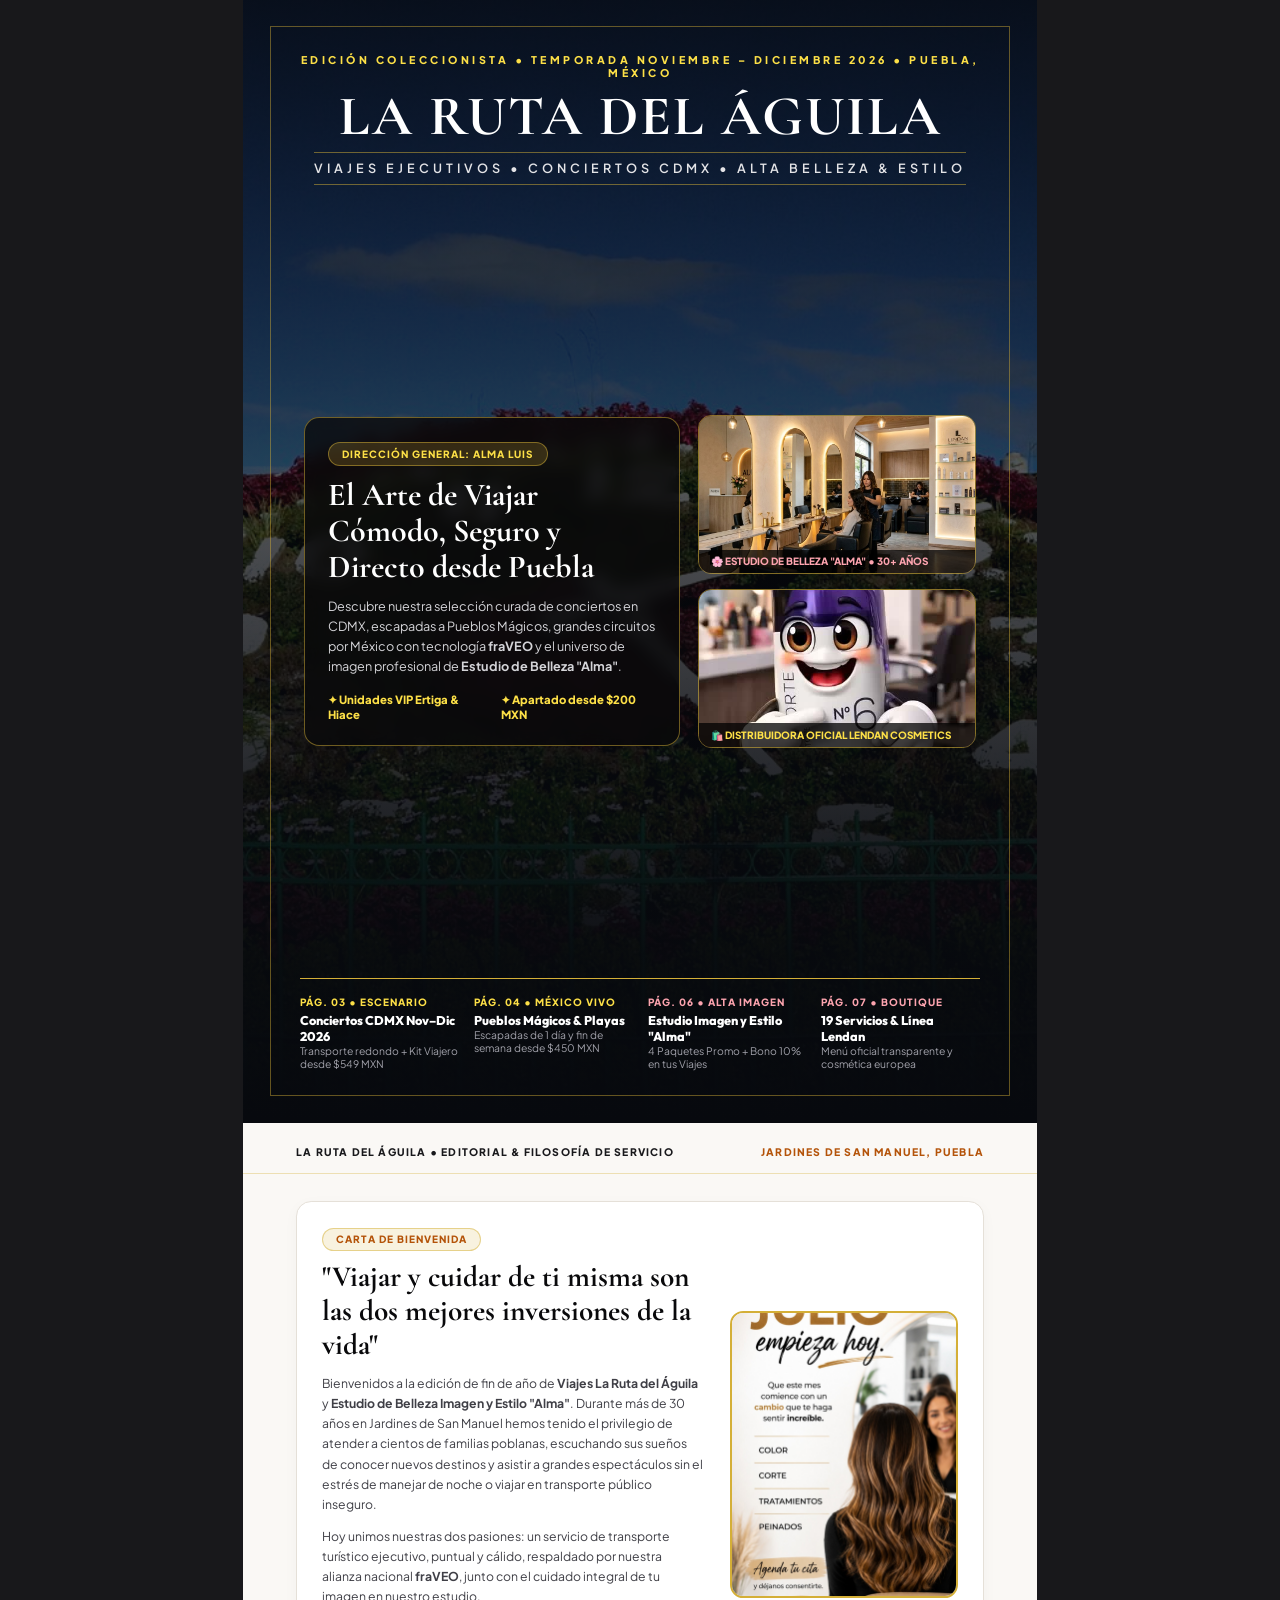
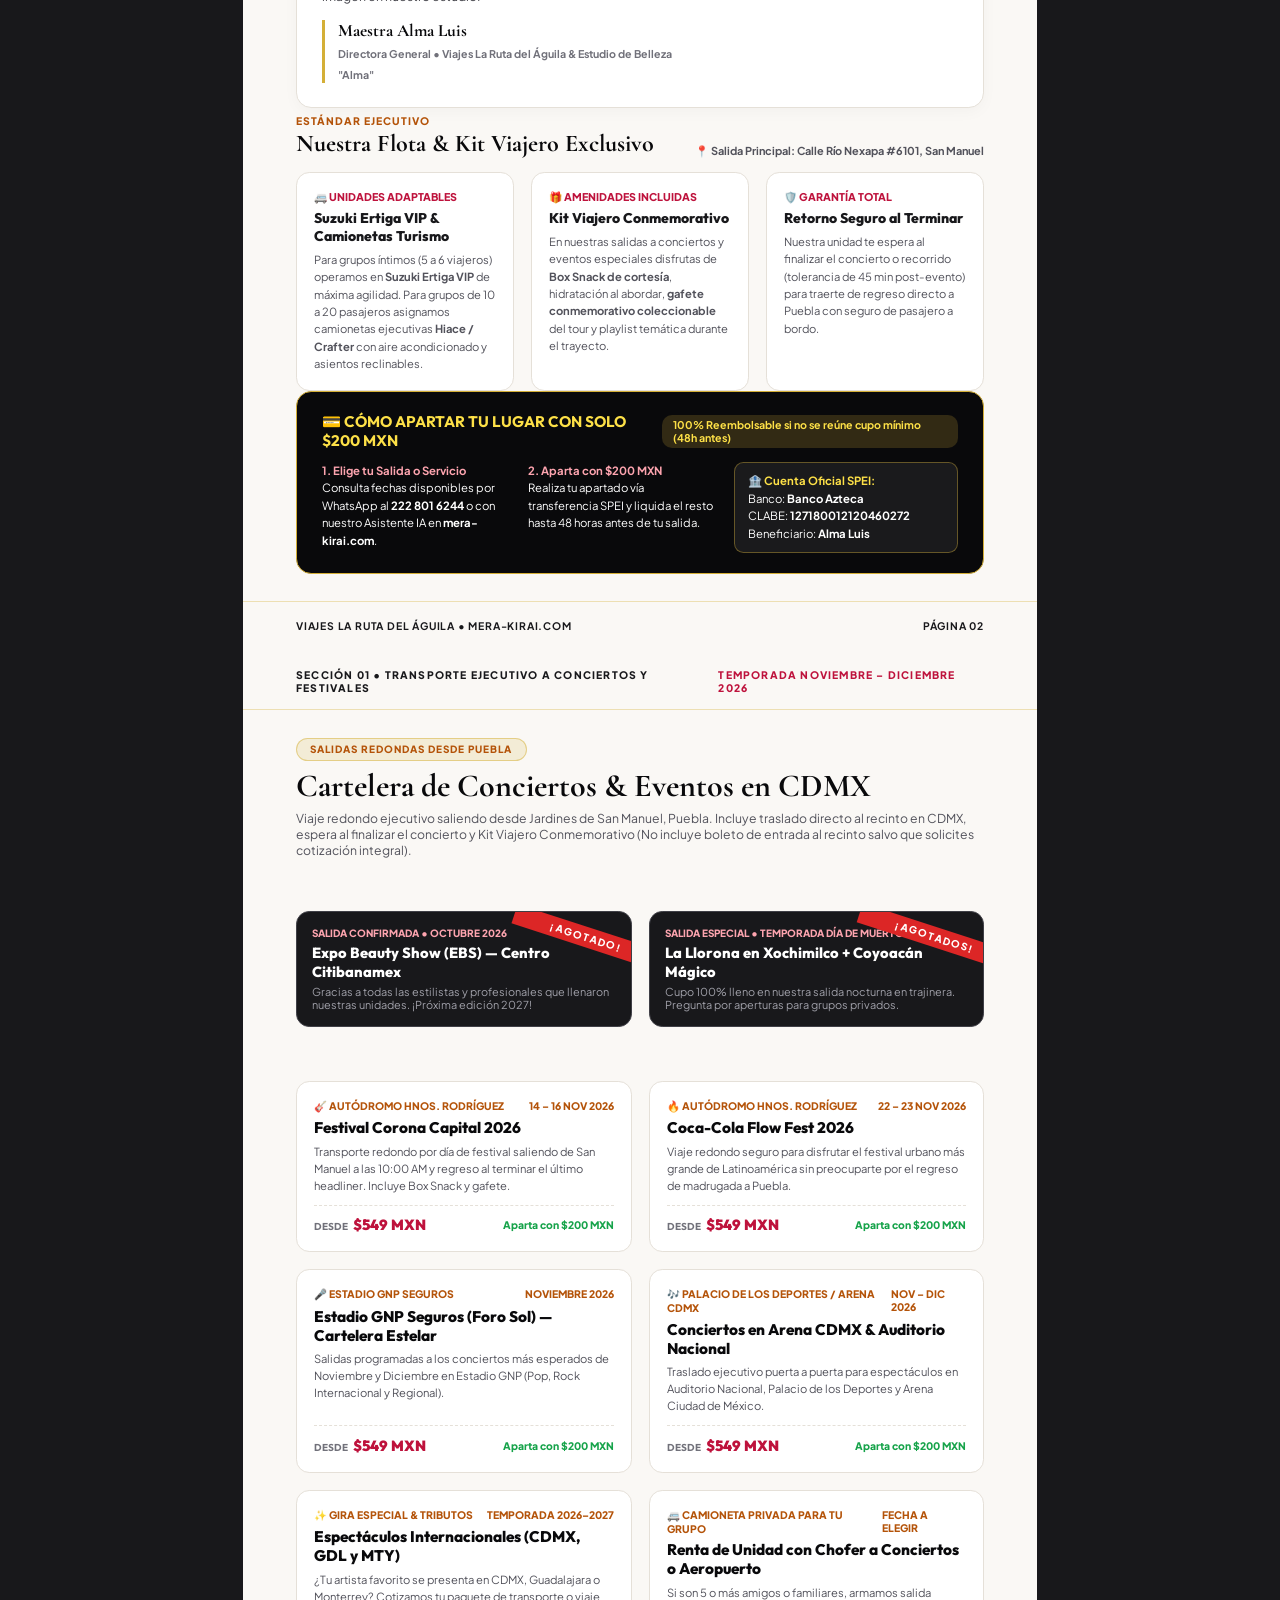
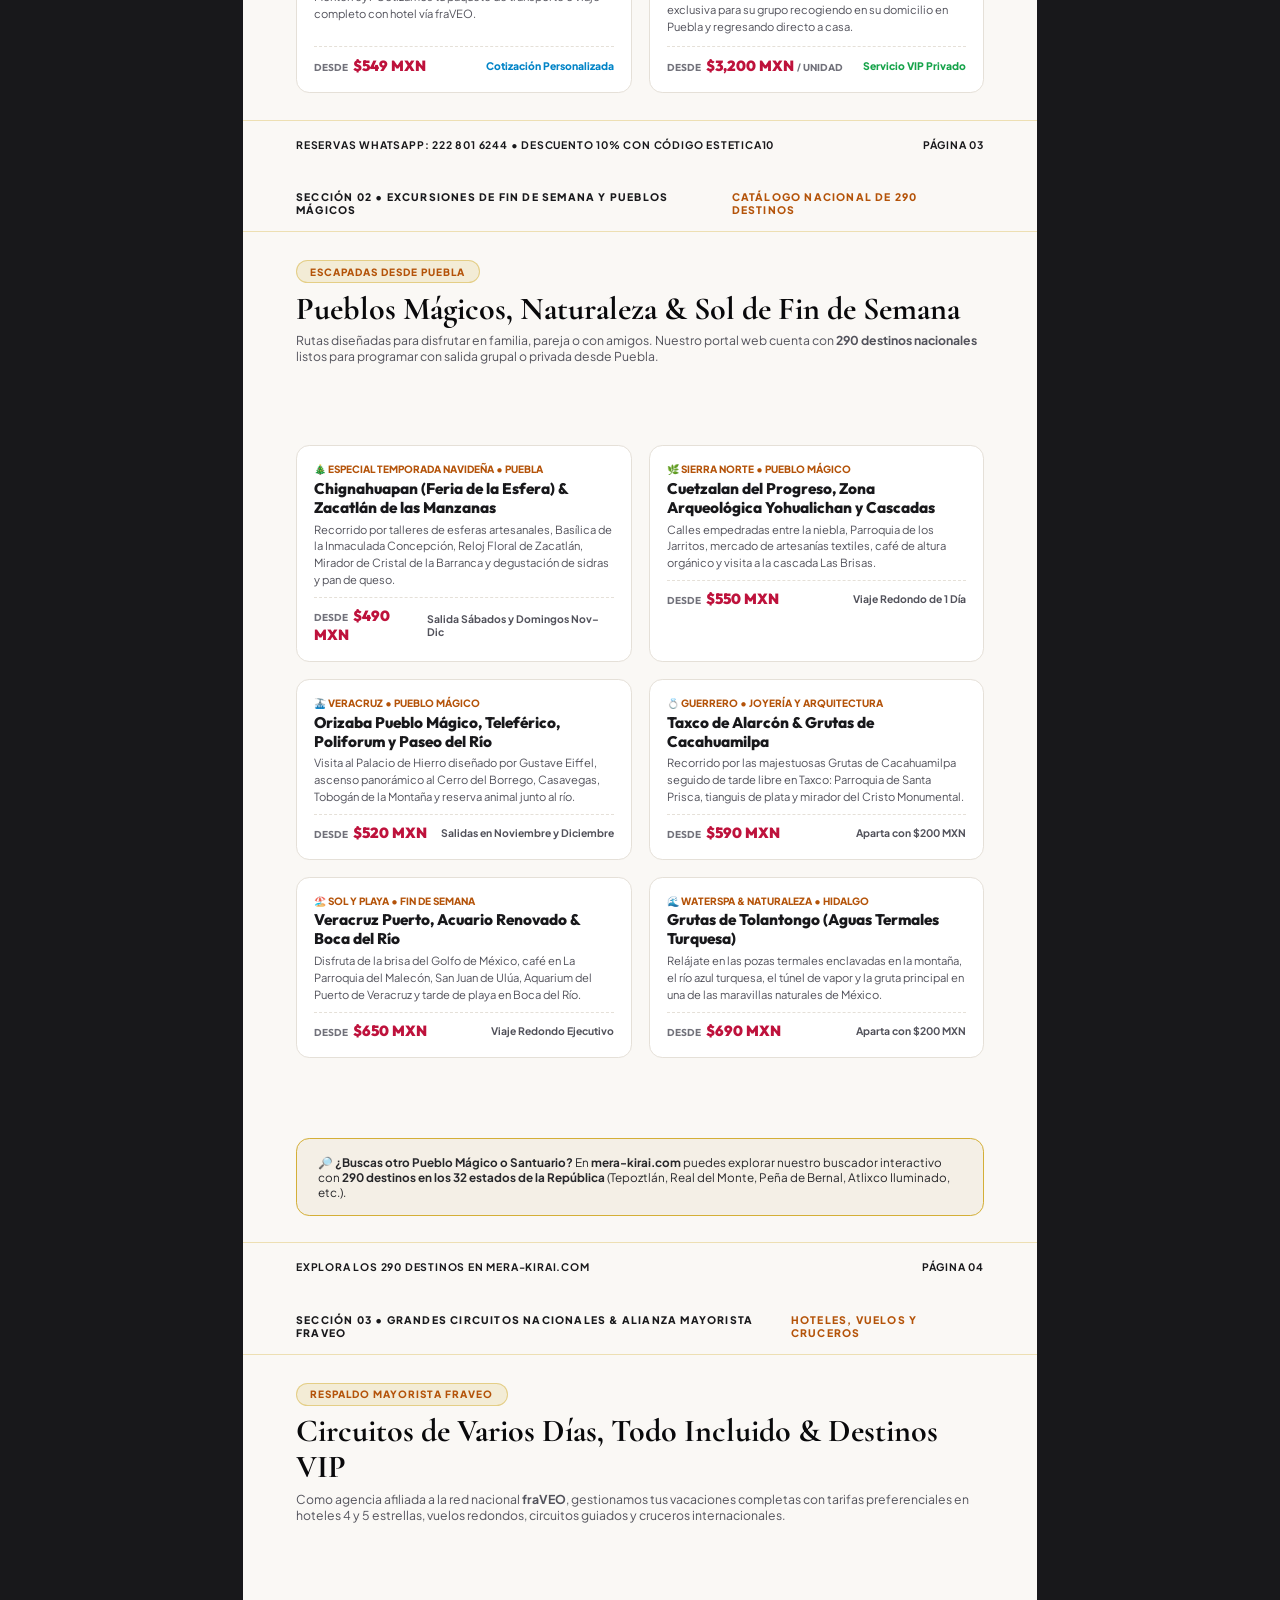
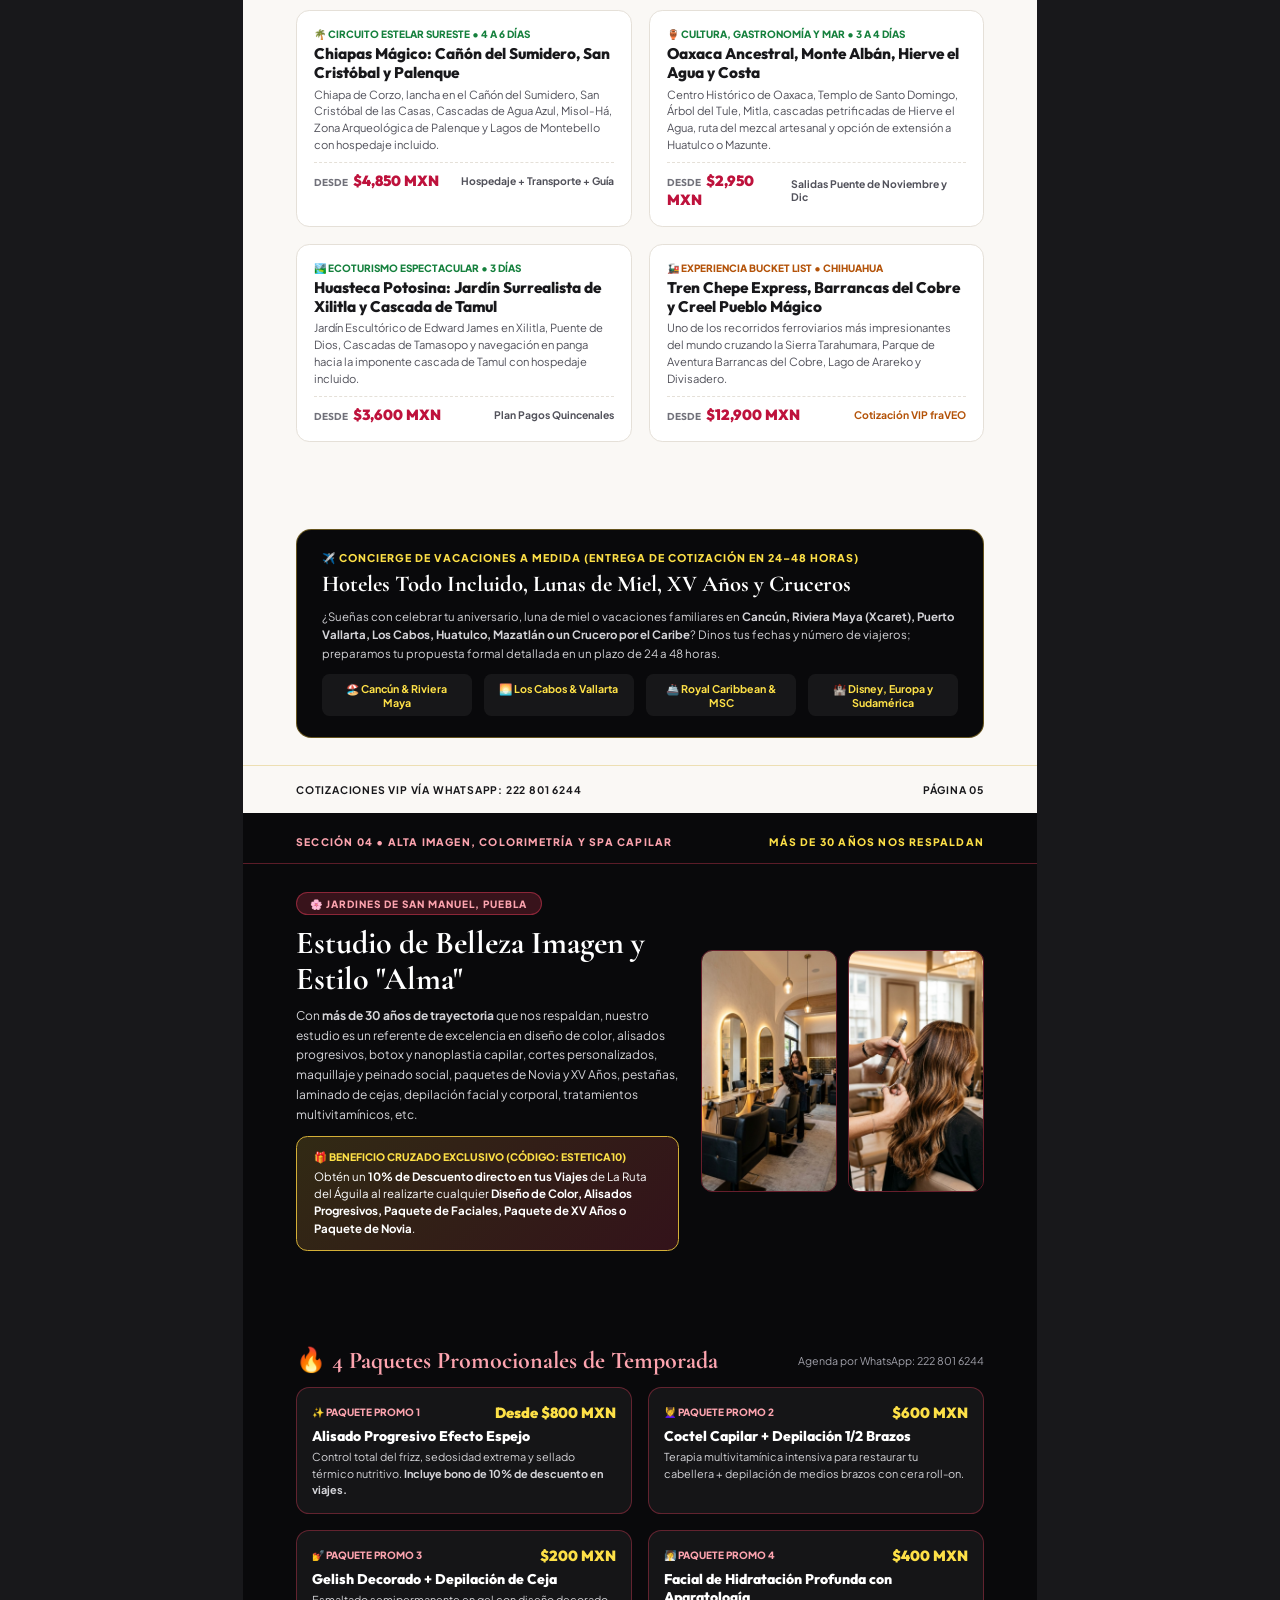
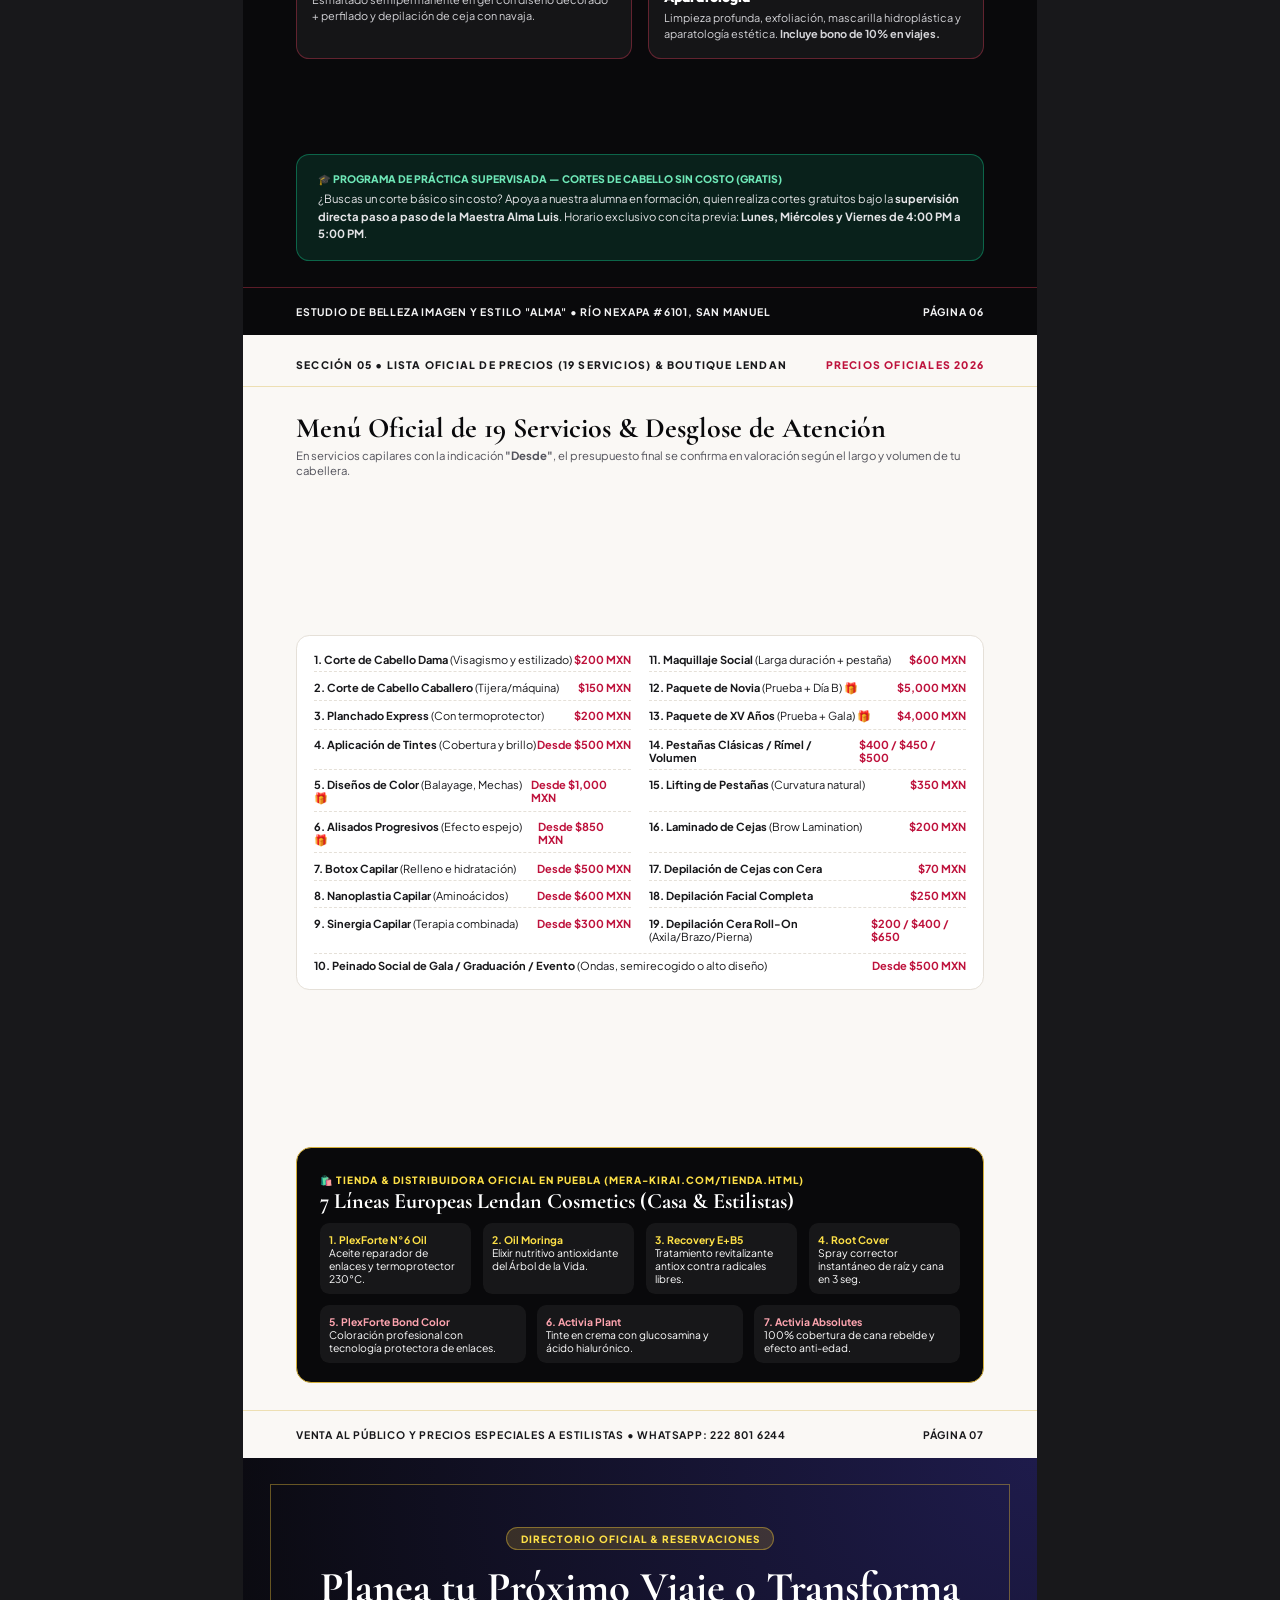
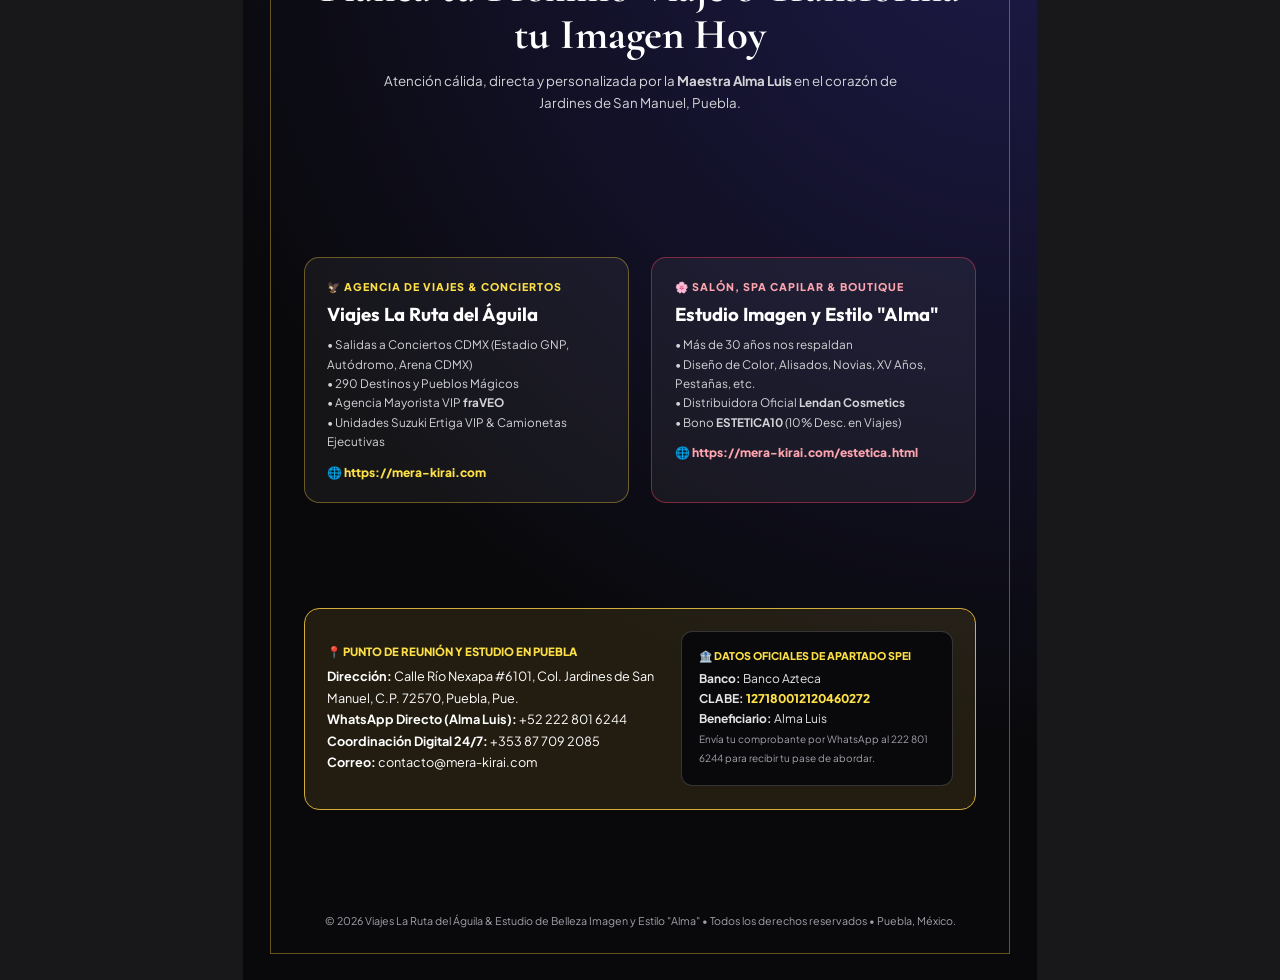
==== catalogo_editorial_revista.html @ b1a60ef5 "fix: diagonal sold out cross-banner, authentic salon photography, interactive reel carousel, clean s" ====
<!DOCTYPE html>
<html lang="es">
<head>
    <meta charset="UTF-8">
    <title>Catálogo Editorial de Lujo 2026 | Viajes La Ruta del Águila & Estudio de Belleza Alma</title>
    <link rel="preconnect" href="https://fonts.googleapis.com">
    <link rel="preconnect" href="https://fonts.gstatic.com" crossorigin>
    <link href="https://fonts.googleapis.com/css2?family=Cormorant+Garamond:ital,wght@0,500;0,600;0,700;1,600&family=Outfit:wght@400;500;600;700;800;900&family=Plus+Jakarta+Sans:wght@400;500;600;700;800&display=swap" rel="stylesheet">
    <style>
        @page {
            size: A4 portrait;
            margin: 0;
        }

        * {
            box-sizing: border-box;
            margin: 0;
            padding: 0;
            -webkit-print-color-adjust: exact !important;
            print-color-adjust: exact !important;
        }

        body {
            background: #18181b;
            font-family: 'Plus Jakarta Sans', sans-serif;
            color: #18181b;
        }

        .page {
            width: 210mm;
            height: 297mm;
            position: relative;
            overflow: hidden;
            page-break-after: always;
            break-after: page;
            margin: 0 auto;
            background: #faf8f5;
            display: flex;
            flex-direction: column;
            justify-content: space-between;
        }

        .page-dark {
            background: #09090b;
            color: #f4f4f5;
        }

        .serif-title {
            font-family: 'Cormorant Garamond', Georgia, serif;
        }

        .sans-title {
            font-family: 'Outfit', sans-serif;
        }

        .gold-text {
            color: #d4af37;
        }

        .rose-text {
            color: #f43f5e;
        }

        .page-footer-bar {
            padding: 4.5mm 14mm;
            border-top: 1px solid rgba(212, 175, 55, 0.35);
            display: flex;
            justify-content: space-between;
            align-items: center;
            font-size: 7.8pt;
            font-weight: 700;
            letter-spacing: 0.8px;
            text-transform: uppercase;
        }

        .page-header-bar {
            padding: 6mm 14mm 4mm;
            border-bottom: 1px solid rgba(212, 175, 55, 0.35);
            display: flex;
            justify-content: space-between;
            align-items: center;
            font-size: 7.8pt;
            font-weight: 800;
            letter-spacing: 1.2px;
            text-transform: uppercase;
        }

        .content-pad {
            padding: 7mm 14mm;
            flex: 1;
            display: flex;
            flex-direction: column;
            justify-content: space-between;
        }

        /* Badge & Pills */
        .lux-pill {
            display: inline-block;
            background: rgba(212, 175, 55, 0.16);
            color: #b45309;
            border: 1px solid rgba(212, 175, 55, 0.5);
            padding: 1.2mm 3.5mm;
            border-radius: 20px;
            font-size: 7.5pt;
            font-weight: 800;
            letter-spacing: 1px;
            text-transform: uppercase;
        }

        .lux-pill-dark {
            background: rgba(212, 175, 55, 0.2);
            color: #fde047;
            border: 1px solid rgba(212, 175, 55, 0.5);
        }

        .price-tag {
            font-family: 'Outfit', sans-serif;
            font-weight: 900;
            color: #be123c;
            font-size: 11pt;
        }

        .price-tag small {
            font-size: 7.5pt;
            font-weight: 700;
            color: #71717a;
            text-transform: uppercase;
            margin-right: 2px;
        }
    </style>
</head>
<body>

    <!-- =====================================================================
         PÁGINA 1: PORTADA EDITORIAL DE LUJO
    ====================================================================== -->
    <section class="page page-dark" style="background: #07090e;">
        <!-- Imagen de fondo con overlay editorial -->
        <div style="position:absolute; inset:0; z-index:0;">
            <img src="img/zacatlan_real.jpg" style="width:100%; height:100%; object-fit:cover; opacity:0.46; filter:contrast(1.12) saturate(1.15);" alt="Portada">
            <div style="position:absolute; inset:0; background:linear-gradient(180deg, rgba(7,9,14,0.86) 0%, rgba(7,9,14,0.32) 42%, rgba(7,9,14,0.95) 85%, #07090e 100%);"></div>
        </div>

        <!-- Marco dorado interior -->
        <div style="position:absolute; inset:7mm; border:1px solid rgba(212,175,55,0.45); pointer-events:none; z-index:2;"></div>

        <!-- Cabecera de Revista -->
        <div style="position:relative; z-index:3; padding:14mm 15mm 0; text-align:center;">
            <div style="font-size:8pt; letter-spacing:3.5px; color:#fde047; font-weight:800; text-transform:uppercase; margin-bottom:2.5mm;">
                EDICIÓN COLECCIONISTA • TEMPORADA NOVIEMBRE – DICIEMBRE 2026 • PUEBLA, MÉXICO
            </div>
            <h1 class="serif-title" style="font-size:42pt; font-weight:700; color:#ffffff; letter-spacing:2px; line-height:1; text-transform:uppercase; margin-bottom:2mm;">
                LA RUTA DEL ÁGUILA
            </h1>
            <div style="font-size:9.5pt; letter-spacing:4px; color:#e4e4e7; font-weight:600; text-transform:uppercase; border-top:1px solid rgba(212,175,55,0.5); border-bottom:1px solid rgba(212,175,55,0.5); padding:2mm 0; display:inline-block;">
                VIAJES EJECUTIVOS • CONCIERTOS CDMX • ALTA BELLEZA & ESTILO
            </div>
        </div>

        <!-- Centro / Fotografías Enmarcadas -->
        <div style="position:relative; z-index:3; padding:0 16mm; display:grid; grid-template-columns:1.15fr 0.85fr; gap:5mm; align-items:center;">
            <div style="background:rgba(9,9,11,0.78); backdrop-filter:blur(8px); border:1px solid rgba(212,175,55,0.5); border-radius:4mm; padding:6mm;">
                <span class="lux-pill lux-pill-dark" style="margin-bottom:3mm;">DIRECCIÓN GENERAL: ALMA LUIS</span>
                <h2 class="serif-title" style="font-size:24pt; color:#fff; line-height:1.12; margin-bottom:3mm;">
                    El Arte de Viajar Cómodo, Seguro y Directo desde Puebla
                </h2>
                <p style="font-size:9.5pt; color:#d4d4d8; line-height:1.6; margin-bottom:4mm;">
                    Descubre nuestra selección curada de conciertos en CDMX, escapadas a Pueblos Mágicos, grandes circuitos por México con tecnología <strong>fraVEO</strong> y el universo de imagen profesional de <strong>Estudio de Belleza "Alma"</strong>.
                </p>
                <div style="display:flex; gap:4mm; font-size:8.5pt; color:#fde047; font-weight:800;">
                    <span>✦ Unidades VIP Ertiga & Hiace</span>
                    <span>✦ Apartado desde $200 MXN</span>
                </div>
            </div>

            <div style="display:grid; grid-template-rows:1fr 1fr; gap:4mm;">
                <div style="border-radius:3.5mm; overflow:hidden; border:1.5px solid rgba(212,175,55,0.6); height:42mm; position:relative;">
                    <img src="img/salon/salon_1.jpg" style="width:100%; height:100%; object-fit:cover;" alt="Estudio Alma">
                    <div style="position:absolute; bottom:0; inset-x:0; width:100%; background:rgba(0,0,0,0.75); padding:1.5mm 3mm; font-size:7.5pt; color:#fda4af; font-weight:800;">
                        🌸 ESTUDIO DE BELLEZA "ALMA" • 30+ AÑOS
                    </div>
                </div>
                <div style="border-radius:3.5mm; overflow:hidden; border:1.5px solid rgba(212,175,55,0.6); height:42mm; position:relative;">
                    <img src="img/salon/thumb_lendan_plexforte_oil.jpg" style="width:100%; height:100%; object-fit:cover;" alt="Lendan">
                    <div style="position:absolute; bottom:0; inset-x:0; width:100%; background:rgba(0,0,0,0.75); padding:1.5mm 3mm; font-size:7.5pt; color:#fde047; font-weight:800;">
                        🛍️ DISTRIBUIDORA OFICIAL LENDAN COSMETICS
                    </div>
                </div>
            </div>
        </div>

        <!-- Sumario en Portada -->
        <div style="position:relative; z-index:3; padding:0 15mm 14mm;">
            <div style="border-top:1.5px solid #d4af37; padding-top:4.5mm; display:grid; grid-template-columns:repeat(4, 1fr); gap:4mm;">
                <div>
                    <div style="color:#fde047; font-size:7.5pt; font-weight:800; letter-spacing:1px;">PÁG. 03 • ESCENARIO</div>
                    <div class="sans-title" style="color:#fff; font-size:9.5pt; font-weight:800; margin-top:1mm;">Conciertos CDMX Nov–Dic 2026</div>
                    <div style="color:#a1a1aa; font-size:7.8pt;">Transporte redondo + Kit Viajero desde $549 MXN</div>
                </div>
                <div>
                    <div style="color:#fde047; font-size:7.5pt; font-weight:800; letter-spacing:1px;">PÁG. 04 • MÉXICO VIVO</div>
                    <div class="sans-title" style="color:#fff; font-size:9.5pt; font-weight:800; margin-top:1mm;">Pueblos Mágicos & Playas</div>
                    <div style="color:#a1a1aa; font-size:7.8pt;">Escapadas de 1 día y fin de semana desde $450 MXN</div>
                </div>
                <div>
                    <div style="color:#fda4af; font-size:7.5pt; font-weight:800; letter-spacing:1px;">PÁG. 06 • ALTA IMAGEN</div>
                    <div class="sans-title" style="color:#fff; font-size:9.5pt; font-weight:800; margin-top:1mm;">Estudio Imagen y Estilo "Alma"</div>
                    <div style="color:#a1a1aa; font-size:7.8pt;">4 Paquetes Promo + Bono 10% en tus Viajes</div>
                </div>
                <div>
                    <div style="color:#fda4af; font-size:7.5pt; font-weight:800; letter-spacing:1px;">PÁG. 07 • BOUTIQUE</div>
                    <div class="sans-title" style="color:#fff; font-size:9.5pt; font-weight:800; margin-top:1mm;">19 Servicios & Línea Lendan</div>
                    <div style="color:#a1a1aa; font-size:7.8pt;">Menú oficial transparente y cosmética europea</div>
                </div>
            </div>
        </div>
    </section>

    <!-- =====================================================================
         PÁGINA 2: CARTA EDITORIAL, FLOTA EJECUTIVA & SISTEMA DE APARTADO
    ====================================================================== -->
    <section class="page">
        <div class="page-header-bar">
            <span>LA RUTA DEL ÁGUILA • EDITORIAL & FILOSOFÍA DE SERVICIO</span>
            <span style="color:#b45309;">JARDINES DE SAN MANUEL, PUEBLA</span>
        </div>

        <div class="content-pad">
            <!-- Carta Editorial -->
            <div style="display:grid; grid-template-columns:1.25fr 0.75fr; gap:7mm; align-items:center; background:#fff; border:1px solid #e5e0d8; border-radius:4mm; padding:6.5mm; box-shadow:0 4px 15px rgba(0,0,0,0.03);">
                <div>
                    <span class="lux-pill" style="margin-bottom:2.5mm;">CARTA DE BIENVENIDA</span>
                    <h2 class="serif-title" style="font-size:22pt; color:#09090b; line-height:1.15; margin-bottom:3mm;">
                        "Viajar y cuidar de ti misma son las dos mejores inversiones de la vida"
                    </h2>
                    <p style="font-size:9.2pt; color:#3f3f46; line-height:1.65; margin-bottom:3mm;">
                        Bienvenidos a la edición de fin de año de <strong>Viajes La Ruta del Águila</strong> y <strong>Estudio de Belleza Imagen y Estilo "Alma"</strong>. Durante más de 30 años en Jardines de San Manuel hemos tenido el privilegio de atender a cientos de familias poblanas, escuchando sus sueños de conocer nuevos destinos y asistir a grandes espectáculos sin el estrés de manejar de noche o viajar en transporte público inseguro.
                    </p>
                    <p style="font-size:9.2pt; color:#3f3f46; line-height:1.65; margin-bottom:3.5mm;">
                        Hoy unimos nuestras dos pasiones: un servicio de transporte turístico ejecutivo, puntual y cálido, respaldado por nuestra alianza nacional <strong>fraVEO</strong>, junto con el cuidado integral de tu imagen en nuestro estudio.
                    </p>
                    <div style="border-left:3px solid #d4af37; padding-left:3.5mm;">
                        <strong class="serif-title" style="font-size:13pt; color:#09090b; display:block;">Maestra Alma Luis</strong>
                        <span style="font-size:8pt; color:#71717a; font-weight:700;">Directora General • Viajes La Ruta del Águila & Estudio de Belleza "Alma"</span>
                    </div>
                </div>
                <div style="border-radius:3.5mm; overflow:hidden; border:2px solid #d4af37; height:76mm; position:relative;">
                    <img src="img/salon/promo_servicios_alma.jpg" style="width:100%; height:100%; object-fit:cover;" alt="Alma Luis">
                </div>
            </div>

            <!-- Flota y Amenidades -->
            <div>
                <div style="display:flex; justify-content:space-between; align-items:flex-end; margin-bottom:3.5mm;">
                    <div>
                        <span style="font-size:7.8pt; font-weight:800; color:#b45309; letter-spacing:1px; text-transform:uppercase;">ESTÁNDAR EJECUTIVO</span>
                        <h3 class="serif-title" style="font-size:18pt; color:#09090b;">Nuestra Flota & Kit Viajero Exclusivo</h3>
                    </div>
                    <span style="font-size:8.2pt; color:#52525b; font-weight:700;">📍 Salida Principal: Calle Río Nexapa #6101, San Manuel</span>
                </div>

                <div style="display:grid; grid-template-columns:repeat(3, 1fr); gap:4.5mm;">
                    <div style="background:#fff; border:1px solid #e5e0d8; border-radius:3.5mm; padding:4.5mm;">
                        <div style="font-size:8pt; font-weight:800; color:#be123c; margin-bottom:1.5mm;">🚐 UNIDADES ADAPTABLES</div>
                        <div class="sans-title" style="font-size:10.5pt; font-weight:800; margin-bottom:1.5mm;">Suzuki Ertiga VIP & Camionetas Turismo</div>
                        <p style="font-size:8.4pt; color:#52525b; line-height:1.55;">
                            Para grupos íntimos (5 a 6 viajeros) operamos en <strong>Suzuki Ertiga VIP</strong> de máxima agilidad. Para grupos de 10 a 20 pasajeros asignamos camionetas ejecutivas <strong>Hiace / Crafter</strong> con aire acondicionado y asientos reclinables.
                        </p>
                    </div>
                    <div style="background:#fff; border:1px solid #e5e0d8; border-radius:3.5mm; padding:4.5mm;">
                        <div style="font-size:8pt; font-weight:800; color:#be123c; margin-bottom:1.5mm;">🎁 AMENIDADES INCLUIDAS</div>
                        <div class="sans-title" style="font-size:10.5pt; font-weight:800; margin-bottom:1.5mm;">Kit Viajero Conmemorativo</div>
                        <p style="font-size:8.4pt; color:#52525b; line-height:1.55;">
                            En nuestras salidas a conciertos y eventos especiales disfrutas de <strong>Box Snack de cortesía</strong>, hidratación al abordar, <strong>gafete conmemorativo coleccionable</strong> del tour y playlist temática durante el trayecto.
                        </p>
                    </div>
                    <div style="background:#fff; border:1px solid #e5e0d8; border-radius:3.5mm; padding:4.5mm;">
                        <div style="font-size:8pt; font-weight:800; color:#be123c; margin-bottom:1.5mm;">🛡️ GARANTÍA TOTAL</div>
                        <div class="sans-title" style="font-size:10.5pt; font-weight:800; margin-bottom:1.5mm;">Retorno Seguro al Terminar</div>
                        <p style="font-size:8.4pt; color:#52525b; line-height:1.55;">
                            Nuestra unidad te espera al finalizar el concierto o recorrido (tolerancia de 45 min post-evento) para traerte de regreso directo a Puebla con seguro de pasajero a bordo.
                        </p>
                    </div>
                </div>
            </div>

            <!-- Cómo Apartar en 3 Pasos -->
            <div style="background:#09090b; color:#fff; border-radius:4mm; padding:5.5mm 6.5mm; border:1.5px solid #d4af37;">
                <div style="display:flex; justify-content:space-between; align-items:center; margin-bottom:3mm;">
                    <strong class="sans-title" style="font-size:11.5pt; color:#fde047;">💳 CÓMO APARTAR TU LUGAR CON SOLO $200 MXN</strong>
                    <span style="font-size:8pt; background:rgba(212,175,55,0.2); color:#fde047; padding:1mm 3mm; border-radius:10px; font-weight:700;">100% Reembolsable si no se reúne cupo mínimo (48h antes)</span>
                </div>
                <div style="display:grid; grid-template-columns:1fr 1fr 1.2fr; gap:5mm; font-size:8.5pt; line-height:1.55;">
                    <div>
                        <strong style="color:#fda4af;">1. Elige tu Salida o Servicio</strong><br>
                        Consulta fechas disponibles por WhatsApp al <strong>222 801 6244</strong> o con nuestro Asistente IA en <strong>mera-kirai.com</strong>.
                    </div>
                    <div>
                        <strong style="color:#fda4af;">2. Aparta con $200 MXN</strong><br>
                        Realiza tu apartado vía transferencia SPEI y liquida el resto hasta 48 horas antes de tu salida.
                    </div>
                    <div style="background:rgba(255,255,255,0.07); padding:2.5mm 3.5mm; border-radius:2.5mm; border:1px solid rgba(212,175,55,0.4);">
                        <strong style="color:#fde047;">🏦 Cuenta Oficial SPEI:</strong><br>
                        Banco: <strong>Banco Azteca</strong><br>
                        CLABE: <strong>127180012120460272</strong><br>
                        Beneficiario: <strong>Alma Luis</strong>
                    </div>
                </div>
            </div>
        </div>

        <div class="page-footer-bar">
            <span>VIAJES LA RUTA DEL ÁGUILA • MERA-KIRAI.COM</span>
            <span>PÁGINA 02</span>
        </div>
    </section>

    <!-- =====================================================================
         PÁGINA 3: CARTELERA DE CONCIERTOS & EVENTOS CDMX (NOV - DIC 2026)
    ====================================================================== -->
    <section class="page">
        <div class="page-header-bar">
            <span>SECCIÓN 01 • TRANSPORTE EJECUTIVO A CONCIERTOS Y FESTIVALES</span>
            <span style="color:#be123c;">TEMPORADA NOVIEMBRE – DICIEMBRE 2026</span>
        </div>

        <div class="content-pad">
            <div>
                <span class="lux-pill" style="margin-bottom:2mm;">SALIDAS REDONDAS DESDE PUEBLA</span>
                <h2 class="serif-title" style="font-size:24pt; color:#09090b; line-height:1.12;">
                    Cartelera de Conciertos & Eventos en CDMX
                </h2>
                <p style="font-size:9.2pt; color:#52525b; margin-top:1.5mm;">
                    Viaje redondo ejecutivo saliendo desde Jardines de San Manuel, Puebla. Incluye traslado directo al recinto en CDMX, espera al finalizar el concierto y Kit Viajero Conmemorativo (No incluye boleto de entrada al recinto salvo que solicites cotización integral).
                </p>
            </div>

            <!-- Recuadro de Salidas Recientes Agotadas (Social Proof) -->
            <div style="display:grid; grid-template-columns:1fr 1fr; gap:4.5mm;">
                <div style="background:#18181b; color:#fff; border-radius:3.5mm; padding:4mm; position:relative; overflow:hidden; border:1px solid #3f3f46;">
                    <div style="position:absolute; top:4mm; right:-8mm; background:#dc2626; color:#fff; font-weight:900; font-size:7.5pt; padding:1mm 10mm; transform:rotate(18deg); letter-spacing:1.5px;">
                        ¡AGOTADO!
                    </div>
                    <div style="font-size:7.5pt; color:#fda4af; font-weight:800;">SALIDA CONFIRMADA • OCTUBRE 2026</div>
                    <div class="sans-title" style="font-size:11pt; font-weight:800; margin:1mm 0;">Expo Beauty Show (EBS) — Centro Citibanamex</div>
                    <div style="font-size:8.2pt; color:#a1a1aa;">Gracias a todas las estilistas y profesionales que llenaron nuestras unidades. ¡Próxima edición 2027!</div>
                </div>
                <div style="background:#18181b; color:#fff; border-radius:3.5mm; padding:4mm; position:relative; overflow:hidden; border:1px solid #3f3f46;">
                    <div style="position:absolute; top:4mm; right:-8mm; background:#dc2626; color:#fff; font-weight:900; font-size:7.5pt; padding:1mm 10mm; transform:rotate(18deg); letter-spacing:1.5px;">
                        ¡AGOTADOS!
                    </div>
                    <div style="font-size:7.5pt; color:#fda4af; font-weight:800;">SALIDA ESPECIAL • TEMPORADA DÍA DE MUERTOS</div>
                    <div class="sans-title" style="font-size:11pt; font-weight:800; margin:1mm 0;">La Llorona en Xochimilco + Coyoacán Mágico</div>
                    <div style="font-size:8.2pt; color:#a1a1aa;">Cupo 100% lleno en nuestra salida nocturna en trajinera. Pregunta por aperturas para grupos privados.</div>
                </div>
            </div>

            <!-- Grid de 6 Conciertos Activos Noviembre - Diciembre -->
            <div style="display:grid; grid-template-columns:1fr 1fr; gap:4.5mm;">
                <div style="background:#fff; border:1px solid #e5e0d8; border-radius:3.5mm; padding:4.5mm; display:flex; flex-direction:column; justify-content:space-between;">
                    <div>
                        <div style="display:flex; justify-content:space-between; font-size:7.8pt; font-weight:800; color:#b45309; margin-bottom:1.5mm;">
                            <span>🎸 AUTÓDROMO HNOS. RODRÍGUEZ</span>
                            <span>14 – 16 NOV 2026</span>
                        </div>
                        <div class="sans-title" style="font-size:11.5pt; font-weight:800; color:#09090b; margin-bottom:1.5mm;">Festival Corona Capital 2026</div>
                        <p style="font-size:8.4pt; color:#52525b; line-height:1.5;">
                            Transporte redondo por día de festival saliendo de San Manuel a las 10:00 AM y regreso al terminar el último headliner. Incluye Box Snack y gafete.
                        </p>
                    </div>
                    <div style="display:flex; justify-content:space-between; align-items:center; border-top:1px dashed #e5e0d8; padding-top:2.5mm; margin-top:3mm;">
                        <span class="price-tag"><small>Desde</small> $549 MXN</span>
                        <span style="font-size:7.8pt; font-weight:800; color:#16a34a;">Aparta con $200 MXN</span>
                    </div>
                </div>

                <div style="background:#fff; border:1px solid #e5e0d8; border-radius:3.5mm; padding:4.5mm; display:flex; flex-direction:column; justify-content:space-between;">
                    <div>
                        <div style="display:flex; justify-content:space-between; font-size:7.8pt; font-weight:800; color:#b45309; margin-bottom:1.5mm;">
                            <span>🔥 AUTÓDROMO HNOS. RODRÍGUEZ</span>
                            <span>22 – 23 NOV 2026</span>
                        </div>
                        <div class="sans-title" style="font-size:11.5pt; font-weight:800; color:#09090b; margin-bottom:1.5mm;">Coca-Cola Flow Fest 2026</div>
                        <p style="font-size:8.4pt; color:#52525b; line-height:1.5;">
                            Viaje redondo seguro para disfrutar el festival urbano más grande de Latinoamérica sin preocuparte por el regreso de madrugada a Puebla.
                        </p>
                    </div>
                    <div style="display:flex; justify-content:space-between; align-items:center; border-top:1px dashed #e5e0d8; padding-top:2.5mm; margin-top:3mm;">
                        <span class="price-tag"><small>Desde</small> $549 MXN</span>
                        <span style="font-size:7.8pt; font-weight:800; color:#16a34a;">Aparta con $200 MXN</span>
                    </div>
                </div>

                <div style="background:#fff; border:1px solid #e5e0d8; border-radius:3.5mm; padding:4.5mm; display:flex; flex-direction:column; justify-content:space-between;">
                    <div>
                        <div style="display:flex; justify-content:space-between; font-size:7.8pt; font-weight:800; color:#b45309; margin-bottom:1.5mm;">
                            <span>🎤 ESTADIO GNP SEGUROS</span>
                            <span>NOVIEMBRE 2026</span>
                        </div>
                        <div class="sans-title" style="font-size:11.5pt; font-weight:800; color:#09090b; margin-bottom:1.5mm;">Estadio GNP Seguros (Foro Sol) — Cartelera Estelar</div>
                        <p style="font-size:8.4pt; color:#52525b; line-height:1.5;">
                            Salidas programadas a los conciertos más esperados de Noviembre y Diciembre en Estadio GNP (Pop, Rock Internacional y Regional).
                        </p>
                    </div>
                    <div style="display:flex; justify-content:space-between; align-items:center; border-top:1px dashed #e5e0d8; padding-top:2.5mm; margin-top:3mm;">
                        <span class="price-tag"><small>Desde</small> $549 MXN</span>
                        <span style="font-size:7.8pt; font-weight:800; color:#16a34a;">Aparta con $200 MXN</span>
                    </div>
                </div>

                <div style="background:#fff; border:1px solid #e5e0d8; border-radius:3.5mm; padding:4.5mm; display:flex; flex-direction:column; justify-content:space-between;">
                    <div>
                        <div style="display:flex; justify-content:space-between; font-size:7.8pt; font-weight:800; color:#b45309; margin-bottom:1.5mm;">
                            <span>🎶 PALACIO DE LOS DEPORTES / ARENA CDMX</span>
                            <span>NOV – DIC 2026</span>
                        </div>
                        <div class="sans-title" style="font-size:11.5pt; font-weight:800; color:#09090b; margin-bottom:1.5mm;">Conciertos en Arena CDMX & Auditorio Nacional</div>
                        <p style="font-size:8.4pt; color:#52525b; line-height:1.5;">
                            Traslado ejecutivo puerta a puerta para espectáculos en Auditorio Nacional, Palacio de los Deportes y Arena Ciudad de México.
                        </p>
                    </div>
                    <div style="display:flex; justify-content:space-between; align-items:center; border-top:1px dashed #e5e0d8; padding-top:2.5mm; margin-top:3mm;">
                        <span class="price-tag"><small>Desde</small> $549 MXN</span>
                        <span style="font-size:7.8pt; font-weight:800; color:#16a34a;">Aparta con $200 MXN</span>
                    </div>
                </div>

                <div style="background:#fff; border:1px solid #e5e0d8; border-radius:3.5mm; padding:4.5mm; display:flex; flex-direction:column; justify-content:space-between;">
                    <div>
                        <div style="display:flex; justify-content:space-between; font-size:7.8pt; font-weight:800; color:#b45309; margin-bottom:1.5mm;">
                            <span>✨ GIRA ESPECIAL & TRIBUTOS</span>
                            <span>TEMPORADA 2026–2027</span>
                        </div>
                        <div class="sans-title" style="font-size:11.5pt; font-weight:800; color:#09090b; margin-bottom:1.5mm;">Espectáculos Internacionales (CDMX, GDL y MTY)</div>
                        <p style="font-size:8.4pt; color:#52525b; line-height:1.5;">
                            ¿Tu artista favorito se presenta en CDMX, Guadalajara o Monterrey? Cotizamos tu paquete de transporte o viaje completo con hotel vía fraVEO.
                        </p>
                    </div>
                    <div style="display:flex; justify-content:space-between; align-items:center; border-top:1px dashed #e5e0d8; padding-top:2.5mm; margin-top:3mm;">
                        <span class="price-tag"><small>Desde</small> $549 MXN</span>
                        <span style="font-size:7.8pt; font-weight:800; color:#0284c7;">Cotización Personalizada</span>
                    </div>
                </div>

                <div style="background:#fff; border:1px solid #e5e0d8; border-radius:3.5mm; padding:4.5mm; display:flex; flex-direction:column; justify-content:space-between;">
                    <div>
                        <div style="display:flex; justify-content:space-between; font-size:7.8pt; font-weight:800; color:#b45309; margin-bottom:1.5mm;">
                            <span>🚐 CAMIONETA PRIVADA PARA TU GRUPO</span>
                            <span>FECHA A ELEGIR</span>
                        </div>
                        <div class="sans-title" style="font-size:11.5pt; font-weight:800; color:#09090b; margin-bottom:1.5mm;">Renta de Unidad con Chofer a Conciertos o Aeropuerto</div>
                        <p style="font-size:8.4pt; color:#52525b; line-height:1.5;">
                            Si son 5 o más amigos o familiares, armamos salida exclusiva para su grupo recogiendo en su domicilio en Puebla y regresando directo a casa.
                        </p>
                    </div>
                    <div style="display:flex; justify-content:space-between; align-items:center; border-top:1px dashed #e5e0d8; padding-top:2.5mm; margin-top:3mm;">
                        <span class="price-tag"><small>Desde</small> $3,200 MXN <small>/ Unidad</small></span>
                        <span style="font-size:7.8pt; font-weight:800; color:#16a34a;">Servicio VIP Privado</span>
                    </div>
                </div>
            </div>
        </div>

        <div class="page-footer-bar">
            <span>RESERVAS WHATSAPP: 222 801 6244 • DESCUENTO 10% CON CÓDIGO ESTETICA10</span>
            <span>PÁGINA 03</span>
        </div>
    </section>

    <!-- =====================================================================
         PÁGINA 4: ESCAPADAS DE 1 DÍA — PUEBLOS MÁGICOS, NATURALEZA Y PLAYAS
    ====================================================================== -->
    <section class="page">
        <div class="page-header-bar">
            <span>SECCIÓN 02 • EXCURSIONES DE FIN DE SEMANA Y PUEBLOS MÁGICOS</span>
            <span style="color:#b45309;">CATÁLOGO NACIONAL DE 290 DESTINOS</span>
        </div>

        <div class="content-pad">
            <div>
                <span class="lux-pill" style="margin-bottom:2mm;">ESCAPADAS DESDE PUEBLA</span>
                <h2 class="serif-title" style="font-size:24pt; color:#09090b; line-height:1.12;">
                    Pueblos Mágicos, Naturaleza & Sol de Fin de Semana
                </h2>
                <p style="font-size:9.2pt; color:#52525b; margin-top:1.5mm;">
                    Rutas diseñadas para disfrutar en familia, pareja o con amigos. Nuestro portal web cuenta con <strong>290 destinos nacionales</strong> listos para programar con salida grupal o privada desde Puebla.
                </p>
            </div>

            <div style="display:grid; grid-template-columns:1fr 1fr; gap:4.5mm;">
                <!-- Card 1 -->
                <div style="background:#fff; border:1px solid #e5e0d8; border-radius:3.5mm; padding:4.5mm;">
                    <div style="font-size:7.5pt; font-weight:800; color:#b45309;">🎄 ESPECIAL TEMPORADA NAVIDEÑA • PUEBLA</div>
                    <div class="sans-title" style="font-size:11.5pt; font-weight:800; margin:1mm 0;">Chignahuapan (Feria de la Esfera) & Zacatlán de las Manzanas</div>
                    <p style="font-size:8.4pt; color:#52525b; line-height:1.5; margin-bottom:2.5mm;">
                        Recorrido por talleres de esferas artesanales, Basílica de la Inmaculada Concepción, Reloj Floral de Zacatlán, Mirador de Cristal de la Barranca y degustación de sidras y pan de queso.
                    </p>
                    <div style="display:flex; justify-content:space-between; align-items:center; border-top:1px dashed #e5e0d8; padding-top:2mm;">
                        <span class="price-tag"><small>Desde</small> $490 MXN</span>
                        <span style="font-size:7.8pt; font-weight:700; color:#52525b;">Salida Sábados y Domingos Nov–Dic</span>
                    </div>
                </div>

                <!-- Card 2 -->
                <div style="background:#fff; border:1px solid #e5e0d8; border-radius:3.5mm; padding:4.5mm;">
                    <div style="font-size:7.5pt; font-weight:800; color:#b45309;">🌿 SIERRA NORTE • PUEBLO MÁGICO</div>
                    <div class="sans-title" style="font-size:11.5pt; font-weight:800; margin:1mm 0;">Cuetzalan del Progreso, Zona Arqueológica Yohualichan y Cascadas</div>
                    <p style="font-size:8.4pt; color:#52525b; line-height:1.5; margin-bottom:2.5mm;">
                        Calles empedradas entre la niebla, Parroquia de los Jarritos, mercado de artesanías textiles, café de altura orgánico y visita a la cascada Las Brisas.
                    </p>
                    <div style="display:flex; justify-content:space-between; align-items:center; border-top:1px dashed #e5e0d8; padding-top:2mm;">
                        <span class="price-tag"><small>Desde</small> $550 MXN</span>
                        <span style="font-size:7.8pt; font-weight:700; color:#52525b;">Viaje Redondo de 1 Día</span>
                    </div>
                </div>

                <!-- Card 3 -->
                <div style="background:#fff; border:1px solid #e5e0d8; border-radius:3.5mm; padding:4.5mm;">
                    <div style="font-size:7.5pt; font-weight:800; color:#b45309;">🚠 VERACRUZ • PUEBLO MÁGICO</div>
                    <div class="sans-title" style="font-size:11.5pt; font-weight:800; margin:1mm 0;">Orizaba Pueblo Mágico, Teleférico, Poliforum y Paseo del Río</div>
                    <p style="font-size:8.4pt; color:#52525b; line-height:1.5; margin-bottom:2.5mm;">
                        Visita al Palacio de Hierro diseñado por Gustave Eiffel, ascenso panorámico al Cerro del Borrego, Casavegas, Tobogán de la Montaña y reserva animal junto al río.
                    </p>
                    <div style="display:flex; justify-content:space-between; align-items:center; border-top:1px dashed #e5e0d8; padding-top:2mm;">
                        <span class="price-tag"><small>Desde</small> $520 MXN</span>
                        <span style="font-size:7.8pt; font-weight:700; color:#52525b;">Salidas en Noviembre y Diciembre</span>
                    </div>
                </div>

                <!-- Card 4 -->
                <div style="background:#fff; border:1px solid #e5e0d8; border-radius:3.5mm; padding:4.5mm;">
                    <div style="font-size:7.5pt; font-weight:800; color:#b45309;">💍 GUERRERO • JOYERÍA Y ARQUITECTURA</div>
                    <div class="sans-title" style="font-size:11.5pt; font-weight:800; margin:1mm 0;">Taxco de Alarcón & Grutas de Cacahuamilpa</div>
                    <p style="font-size:8.4pt; color:#52525b; line-height:1.5; margin-bottom:2.5mm;">
                        Recorrido por las majestuosas Grutas de Cacahuamilpa seguido de tarde libre en Taxco: Parroquia de Santa Prisca, tianguis de plata y mirador del Cristo Monumental.
                    </p>
                    <div style="display:flex; justify-content:space-between; align-items:center; border-top:1px dashed #e5e0d8; padding-top:2mm;">
                        <span class="price-tag"><small>Desde</small> $590 MXN</span>
                        <span style="font-size:7.8pt; font-weight:700; color:#52525b;">Aparta con $200 MXN</span>
                    </div>
                </div>

                <!-- Card 5 -->
                <div style="background:#fff; border:1px solid #e5e0d8; border-radius:3.5mm; padding:4.5mm;">
                    <div style="font-size:7.5pt; font-weight:800; color:#b45309;">🏖️ SOL Y PLAYA • FIN DE SEMANA</div>
                    <div class="sans-title" style="font-size:11.5pt; font-weight:800; margin:1mm 0;">Veracruz Puerto, Acuario Renovado & Boca del Río</div>
                    <p style="font-size:8.4pt; color:#52525b; line-height:1.5; margin-bottom:2.5mm;">
                        Disfruta de la brisa del Golfo de México, café en La Parroquia del Malecón, San Juan de Ulúa, Aquarium del Puerto de Veracruz y tarde de playa en Boca del Río.
                    </p>
                    <div style="display:flex; justify-content:space-between; align-items:center; border-top:1px dashed #e5e0d8; padding-top:2mm;">
                        <span class="price-tag"><small>Desde</small> $650 MXN</span>
                        <span style="font-size:7.8pt; font-weight:700; color:#52525b;">Viaje Redondo Ejecutivo</span>
                    </div>
                </div>

                <!-- Card 6 -->
                <div style="background:#fff; border:1px solid #e5e0d8; border-radius:3.5mm; padding:4.5mm;">
                    <div style="font-size:7.5pt; font-weight:800; color:#b45309;">🌊 WATERSPA & NATURALEZA • HIDALGO</div>
                    <div class="sans-title" style="font-size:11.5pt; font-weight:800; margin:1mm 0;">Grutas de Tolantongo (Aguas Termales Turquesa)</div>
                    <p style="font-size:8.4pt; color:#52525b; line-height:1.5; margin-bottom:2.5mm;">
                        Relájate en las pozas termales enclavadas en la montaña, el río azul turquesa, el túnel de vapor y la gruta principal en una de las maravillas naturales de México.
                    </p>
                    <div style="display:flex; justify-content:space-between; align-items:center; border-top:1px dashed #e5e0d8; padding-top:2mm;">
                        <span class="price-tag"><small>Desde</small> $690 MXN</span>
                        <span style="font-size:7.8pt; font-weight:700; color:#52525b;">Aparta con $200 MXN</span>
                    </div>
                </div>
            </div>

            <!-- Nota de Catálogo Digital -->
            <div style="background:#f4efe6; border:1px solid #d4af37; border-radius:3.5mm; padding:4mm 5.5mm; display:flex; justify-content:space-between; align-items:center;">
                <div style="font-size:8.8pt; color:#27272a;">
                    <strong>🔎 ¿Buscas otro Pueblo Mágico o Santuario?</strong> En <strong>mera-kirai.com</strong> puedes explorar nuestro buscador interactivo con <strong>290 destinos en los 32 estados de la República</strong> (Tepoztlán, Real del Monte, Peña de Bernal, Atlixco Iluminado, etc.).
                </div>
            </div>
        </div>

        <div class="page-footer-bar">
            <span>EXPLORA LOS 290 DESTINOS EN MERA-KIRAI.COM</span>
            <span>PÁGINA 04</span>
        </div>
    </section>

    <!-- =====================================================================
         PÁGINA 5: CIRCUITOS NACIONALES Y AGENCIA DE VIAJES VIP fraVEO
    ====================================================================== -->
    <section class="page">
        <div class="page-header-bar">
            <span>SECCIÓN 03 • GRANDES CIRCUITOS NACIONALES & ALIANZA MAYORISTA fraVEO</span>
            <span style="color:#b45309;">HOTELES, VUELOS Y CRUCEROS</span>
        </div>

        <div class="content-pad">
            <div>
                <span class="lux-pill" style="margin-bottom:2mm;">RESPALDO MAYORISTA fraVEO</span>
                <h2 class="serif-title" style="font-size:24pt; color:#09090b; line-height:1.12;">
                    Circuitos de Varios Días, Todo Incluido & Destinos VIP
                </h2>
                <p style="font-size:9.2pt; color:#52525b; margin-top:1.5mm;">
                    Como agencia afiliada a la red nacional <strong>fraVEO</strong>, gestionamos tus vacaciones completas con tarifas preferenciales en hoteles 4 y 5 estrellas, vuelos redondos, circuitos guiados y cruceros internacionales.
                </p>
            </div>

            <div style="display:grid; grid-template-columns:1fr 1fr; gap:4.5mm;">
                <div style="background:#fff; border:1px solid #e5e0d8; border-radius:3.5mm; padding:4.5mm;">
                    <div style="font-size:7.5pt; font-weight:800; color:#15803d;">🌴 CIRCUITO ESTELAR SURESTE • 4 A 6 DÍAS</div>
                    <div class="sans-title" style="font-size:11.5pt; font-weight:800; margin:1mm 0;">Chiapas Mágico: Cañón del Sumidero, San Cristóbal y Palenque</div>
                    <p style="font-size:8.4pt; color:#52525b; line-height:1.5; margin-bottom:2.5mm;">
                        Chiapa de Corzo, lancha en el Cañón del Sumidero, San Cristóbal de las Casas, Cascadas de Agua Azul, Misol-Há, Zona Arqueológica de Palenque y Lagos de Montebello con hospedaje incluido.
                    </p>
                    <div style="display:flex; justify-content:space-between; align-items:center; border-top:1px dashed #e5e0d8; padding-top:2mm;">
                        <span class="price-tag"><small>Desde</small> $4,850 MXN</span>
                        <span style="font-size:7.8pt; font-weight:700; color:#52525b;">Hospedaje + Transporte + Guía</span>
                    </div>
                </div>

                <div style="background:#fff; border:1px solid #e5e0d8; border-radius:3.5mm; padding:4.5mm;">
                    <div style="font-size:7.5pt; font-weight:800; color:#15803d;">🏺 CULTURA, GASTRONOMÍA Y MAR • 3 A 4 DÍAS</div>
                    <div class="sans-title" style="font-size:11.5pt; font-weight:800; margin:1mm 0;">Oaxaca Ancestral, Monte Albán, Hierve el Agua y Costa</div>
                    <p style="font-size:8.4pt; color:#52525b; line-height:1.5; margin-bottom:2.5mm;">
                        Centro Histórico de Oaxaca, Templo de Santo Domingo, Árbol del Tule, Mitla, cascadas petrificadas de Hierve el Agua, ruta del mezcal artesanal y opción de extensión a Huatulco o Mazunte.
                    </p>
                    <div style="display:flex; justify-content:space-between; align-items:center; border-top:1px dashed #e5e0d8; padding-top:2mm;">
                        <span class="price-tag"><small>Desde</small> $2,950 MXN</span>
                        <span style="font-size:7.8pt; font-weight:700; color:#52525b;">Salidas Puente de Noviembre y Dic</span>
                    </div>
                </div>

                <div style="background:#fff; border:1px solid #e5e0d8; border-radius:3.5mm; padding:4.5mm;">
                    <div style="font-size:7.5pt; font-weight:800; color:#15803d;">🏞️ ECOTURISMO ESPECTACULAR • 3 DÍAS</div>
                    <div class="sans-title" style="font-size:11.5pt; font-weight:800; margin:1mm 0;">Huasteca Potosina: Jardín Surrealista de Xilitla y Cascada de Tamul</div>
                    <p style="font-size:8.4pt; color:#52525b; line-height:1.5; margin-bottom:2.5mm;">
                        Jardín Escultórico de Edward James en Xilitla, Puente de Dios, Cascadas de Tamasopo y navegación en panga hacia la imponente cascada de Tamul con hospedaje incluido.
                    </p>
                    <div style="display:flex; justify-content:space-between; align-items:center; border-top:1px dashed #e5e0d8; padding-top:2mm;">
                        <span class="price-tag"><small>Desde</small> $3,600 MXN</span>
                        <span style="font-size:7.8pt; font-weight:700; color:#52525b;">Plan Pagos Quincenales</span>
                    </div>
                </div>

                <div style="background:#fff; border:1px solid #e5e0d8; border-radius:3.5mm; padding:4.5mm;">
                    <div style="font-size:7.5pt; font-weight:800; color:#b45309;">🚂 EXPERIENCIA BUCKET LIST • CHIHUAHUA</div>
                    <div class="sans-title" style="font-size:11.5pt; font-weight:800; margin:1mm 0;">Tren Chepe Express, Barrancas del Cobre y Creel Pueblo Mágico</div>
                    <p style="font-size:8.4pt; color:#52525b; line-height:1.5; margin-bottom:2.5mm;">
                        Uno de los recorridos ferroviarios más impresionantes del mundo cruzando la Sierra Tarahumara, Parque de Aventura Barrancas del Cobre, Lago de Arareko y Divisadero.
                    </p>
                    <div style="display:flex; justify-content:space-between; align-items:center; border-top:1px dashed #e5e0d8; padding-top:2mm;">
                        <span class="price-tag"><small>Desde</small> $12,900 MXN</span>
                        <span style="font-size:7.8pt; font-weight:700; color:#b45309;">Cotización VIP fraVEO</span>
                    </div>
                </div>
            </div>

            <!-- Bloque Todo Incluido Playas y Cruceros -->
            <div style="background:#09090b; color:#fff; border-radius:4mm; padding:5.5mm 6.5mm; border:1px solid rgba(212,175,55,0.45);">
                <div style="font-size:8pt; color:#fde047; font-weight:800; letter-spacing:1px; margin-bottom:1.5mm;">✈️ CONCIERGE DE VACACIONES A MEDIDA (ENTREGA DE COTIZACIÓN EN 24–48 HORAS)</div>
                <h3 class="serif-title" style="font-size:17pt; color:#fff; margin-bottom:2.5mm;">
                    Hoteles Todo Incluido, Lunas de Miel, XV Años y Cruceros
                </h3>
                <p style="font-size:8.6pt; color:#d4d4d8; line-height:1.6; margin-bottom:3mm;">
                    ¿Sueñas con celebrar tu aniversario, luna de miel o vacaciones familiares en <strong>Cancún, Riviera Maya (Xcaret), Puerto Vallarta, Los Cabos, Huatulco, Mazatlán o un Crucero por el Caribe</strong>? Dinos tus fechas y número de viajeros; preparamos tu propuesta formal detallada en un plazo de 24 a 48 horas.
                </p>
                <div style="display:grid; grid-template-columns:repeat(4, 1fr); gap:3mm; font-size:8pt; font-weight:700; color:#fde047;">
                    <div style="background:rgba(255,255,255,0.06); padding:2mm 3mm; border-radius:2mm; text-align:center;">🏖️ Cancún & Riviera Maya</div>
                    <div style="background:rgba(255,255,255,0.06); padding:2mm 3mm; border-radius:2mm; text-align:center;">🌅 Los Cabos & Vallarta</div>
                    <div style="background:rgba(255,255,255,0.06); padding:2mm 3mm; border-radius:2mm; text-align:center;">🚢 Royal Caribbean & MSC</div>
                    <div style="background:rgba(255,255,255,0.06); padding:2mm 3mm; border-radius:2mm; text-align:center;">🏰 Disney, Europa y Sudamérica</div>
                </div>
            </div>
        </div>

        <div class="page-footer-bar">
            <span>COTIZACIONES VIP VÍA WHATSAPP: 222 801 6244</span>
            <span>PÁGINA 05</span>
        </div>
    </section>

    <!-- =====================================================================
         PÁGINA 6: ESPECIAL ESTUDIO DE BELLEZA IMAGEN Y ESTILO "ALMA"
    ====================================================================== -->
    <section class="page page-dark">
        <div class="page-header-bar" style="border-color:rgba(244,63,94,0.35);">
            <span style="color:#fda4af;">SECCIÓN 04 • ALTA IMAGEN, COLORIMETRÍA Y SPA CAPILAR</span>
            <span style="color:#fde047;">MÁS DE 30 AÑOS NOS RESPALDAN</span>
        </div>

        <div class="content-pad">
            <!-- Hero del Estudio -->
            <div style="display:grid; grid-template-columns:1.15fr 0.85fr; gap:6mm; align-items:center;">
                <div>
                    <span class="lux-pill" style="background:rgba(244,63,94,0.2); color:#fda4af; border-color:rgba(244,63,94,0.45); margin-bottom:2.5mm;">
                        🌸 JARDINES DE SAN MANUEL, PUEBLA
                    </span>
                    <h2 class="serif-title" style="font-size:24pt; color:#fff; line-height:1.12; margin-bottom:2.5mm;">
                        Estudio de Belleza Imagen y Estilo "Alma"
                    </h2>
                    <p style="font-size:9pt; color:#d4d4d8; line-height:1.65; margin-bottom:3mm;">
                        Con <strong>más de 30 años de trayectoria</strong> que nos respaldan, nuestro estudio es un referente de excelencia en diseño de color, alisados progresivos, botox y nanoplastia capilar, cortes personalizados, maquillaje y peinado social, paquetes de Novia y XV Años, pestañas, laminado de cejas, depilación facial y corporal, tratamientos multivitamínicos, etc.
                    </p>
                    <div style="background:linear-gradient(135deg, rgba(212,175,55,0.2), rgba(244,63,94,0.18)); border:1px solid #d4af37; border-radius:3mm; padding:3.5mm 4.5mm;">
                        <div style="font-size:7.8pt; font-weight:800; color:#fde047; text-transform:uppercase;">🎁 BENEFICIO CRUZADO EXCLUSIVO (CÓDIGO: ESTETICA10)</div>
                        <div style="font-size:8.6pt; color:#fff; line-height:1.5; margin-top:1mm;">
                            Obtén un <strong>10% de Descuento directo en tus Viajes</strong> de La Ruta del Águila al realizarte cualquier <strong>Diseño de Color, Alisados Progresivos, Paquete de Faciales, Paquete de XV Años o Paquete de Novia</strong>.
                        </div>
                    </div>
                </div>
                <div style="display:grid; grid-template-columns:1fr 1fr; gap:3mm;">
                    <img src="img/salon/salon_1.jpg" style="width:100%; height:64mm; object-fit:cover; border-radius:3mm; border:1px solid rgba(244,63,94,0.4);" alt="Instalaciones del Estudio">
                    <img src="img/salon/salon_2.jpg" style="width:100%; height:64mm; object-fit:cover; border-radius:3mm; border:1px solid rgba(244,63,94,0.4);" alt="Diseño de Color y Estilismo">
                </div>
            </div>

            <!-- Los 4 Paquetes Promocionales -->
            <div>
                <div style="display:flex; justify-content:space-between; align-items:center; margin-bottom:3mm;">
                    <h3 class="serif-title" style="font-size:18pt; color:#fda4af;">🔥 4 Paquetes Promocionales de Temporada</h3>
                    <span style="font-size:8pt; color:#a1a1aa;">Agenda por WhatsApp: 222 801 6244</span>
                </div>
                <div style="display:grid; grid-template-columns:1fr 1fr; gap:4mm;">
                    <div style="background:rgba(255,255,255,0.05); border:1px solid rgba(244,63,94,0.35); border-radius:3.5mm; padding:4mm;">
                        <div style="display:flex; justify-content:space-between; align-items:center; margin-bottom:1.5mm;">
                            <span style="font-size:7.5pt; font-weight:800; color:#fda4af;">✨ PAQUETE PROMO 1</span>
                            <span class="sans-title" style="font-size:11pt; font-weight:900; color:#fde047;">Desde $800 MXN</span>
                        </div>
                        <div class="sans-title" style="font-size:10.5pt; font-weight:800; color:#fff; margin-bottom:1mm;">Alisado Progresivo Efecto Espejo</div>
                        <p style="font-size:8.2pt; color:#d4d4d8; line-height:1.5;">Control total del frizz, sedosidad extrema y sellado térmico nutritivo. <strong>Incluye bono de 10% de descuento en viajes.</strong></p>
                    </div>

                    <div style="background:rgba(255,255,255,0.05); border:1px solid rgba(244,63,94,0.35); border-radius:3.5mm; padding:4mm;">
                        <div style="display:flex; justify-content:space-between; align-items:center; margin-bottom:1.5mm;">
                            <span style="font-size:7.5pt; font-weight:800; color:#fda4af;">💆‍♀️ PAQUETE PROMO 2</span>
                            <span class="sans-title" style="font-size:11pt; font-weight:900; color:#fde047;">$600 MXN</span>
                        </div>
                        <div class="sans-title" style="font-size:10.5pt; font-weight:800; color:#fff; margin-bottom:1mm;">Coctel Capilar + Depilación 1/2 Brazos</div>
                        <p style="font-size:8.2pt; color:#d4d4d8; line-height:1.5;">Terapia multivitamínica intensiva para restaurar tu cabellera + depilación de medios brazos con cera roll-on.</p>
                    </div>

                    <div style="background:rgba(255,255,255,0.05); border:1px solid rgba(244,63,94,0.35); border-radius:3.5mm; padding:4mm;">
                        <div style="display:flex; justify-content:space-between; align-items:center; margin-bottom:1.5mm;">
                            <span style="font-size:7.5pt; font-weight:800; color:#fda4af;">💅 PAQUETE PROMO 3</span>
                            <span class="sans-title" style="font-size:11pt; font-weight:900; color:#fde047;">$200 MXN</span>
                        </div>
                        <div class="sans-title" style="font-size:10.5pt; font-weight:800; color:#fff; margin-bottom:1mm;">Gelish Decorado + Depilación de Ceja</div>
                        <p style="font-size:8.2pt; color:#d4d4d8; line-height:1.5;">Esmaltado semipermanente en gel con diseño decorado + perfilado y depilación de ceja con navaja.</p>
                    </div>

                    <div style="background:rgba(255,255,255,0.05); border:1px solid rgba(244,63,94,0.35); border-radius:3.5mm; padding:4mm;">
                        <div style="display:flex; justify-content:space-between; align-items:center; margin-bottom:1.5mm;">
                            <span style="font-size:7.5pt; font-weight:800; color:#fda4af;">🧖‍♀️ PAQUETE PROMO 4</span>
                            <span class="sans-title" style="font-size:11pt; font-weight:900; color:#fde047;">$400 MXN</span>
                        </div>
                        <div class="sans-title" style="font-size:10.5pt; font-weight:800; color:#fff; margin-bottom:1mm;">Facial de Hidratación Profunda con Aparatología</div>
                        <p style="font-size:8.2pt; color:#d4d4d8; line-height:1.5;">Limpieza profunda, exfoliación, mascarilla hidroplástica y aparatología estética. <strong>Incluye bono de 10% en viajes.</strong></p>
                    </div>
                </div>
            </div>

            <!-- Gancho Comunitario: Cortes Gratis por Alumna Supervisada -->
            <div style="background:rgba(16,185,129,0.14); border:1.5px solid rgba(16,185,129,0.45); border-radius:3.5mm; padding:4.5mm 5.5mm; display:flex; justify-content:space-between; align-items:center; gap:5mm;">
                <div>
                    <div style="font-size:7.8pt; font-weight:800; color:#6ee7b7; text-transform:uppercase; margin-bottom:1mm;">
                        🎓 PROGRAMA DE PRÁCTICA SUPERVISADA — CORTES DE CABELLO SIN COSTO (GRATIS)
                    </div>
                    <p style="font-size:8.5pt; color:#e4e4e7; line-height:1.55;">
                        ¿Buscas un corte básico sin costo? Apoya a nuestra alumna en formación, quien realiza cortes gratuitos bajo la <strong>supervisión directa paso a paso de la Maestra Alma Luis</strong>. Horario exclusivo con cita previa: <strong>Lunes, Miércoles y Viernes de 4:00 PM a 5:00 PM</strong>.
                    </p>
                </div>
            </div>
        </div>

        <div class="page-footer-bar" style="border-color:rgba(244,63,94,0.35);">
            <span>ESTUDIO DE BELLEZA IMAGEN Y ESTILO "ALMA" • RÍO NEXAPA #6101, SAN MANUEL</span>
            <span>PÁGINA 06</span>
        </div>
    </section>

    <!-- =====================================================================
         PÁGINA 7: MENÚ OFICIAL DE 19 SERVICIOS & DISTRIBUIDORA LENDAN
    ====================================================================== -->
    <section class="page">
        <div class="page-header-bar">
            <span>SECCIÓN 05 • LISTA OFICIAL DE PRECIOS (19 SERVICIOS) & BOUTIQUE LENDAN</span>
            <span style="color:#be123c;">PRECIOS OFICIALES 2026</span>
        </div>

        <div class="content-pad">
            <div>
                <h2 class="serif-title" style="font-size:21pt; color:#09090b; line-height:1.12; margin-bottom:1mm;">
                    Menú Oficial de 19 Servicios & Desglose de Atención
                </h2>
                <p style="font-size:8.5pt; color:#52525b;">
                    En servicios capilares con la indicación <strong>"Desde"</strong>, el presupuesto final se confirma en valoración según el largo y volumen de tu cabellera.
                </p>
            </div>

            <!-- Tabla / Grid compacto de los 19 Servicios -->
            <div style="display:grid; grid-template-columns:1fr 1fr; gap:2.2mm 5mm; background:#fff; border:1px solid #e5e0d8; border-radius:3.5mm; padding:4.5mm; font-size:8.3pt;">
                <div style="display:flex; justify-content:space-between; border-bottom:1px dashed #e5e0d8; padding-bottom:1.4mm;">
                    <span><strong>1. Corte de Cabello Dama</strong> (Visagismo y estilizado)</span>
                    <strong style="color:#be123c;">$200 MXN</strong>
                </div>
                <div style="display:flex; justify-content:space-between; border-bottom:1px dashed #e5e0d8; padding-bottom:1.4mm;">
                    <span><strong>11. Maquillaje Social</strong> (Larga duración + pestaña)</span>
                    <strong style="color:#be123c;">$600 MXN</strong>
                </div>

                <div style="display:flex; justify-content:space-between; border-bottom:1px dashed #e5e0d8; padding-bottom:1.4mm;">
                    <span><strong>2. Corte de Cabello Caballero</strong> (Tijera/máquina)</span>
                    <strong style="color:#be123c;">$150 MXN</strong>
                </div>
                <div style="display:flex; justify-content:space-between; border-bottom:1px dashed #e5e0d8; padding-bottom:1.4mm;">
                    <span><strong>12. Paquete de Novia</strong> (Prueba + Día B) 🎁</span>
                    <strong style="color:#be123c;">$5,000 MXN</strong>
                </div>

                <div style="display:flex; justify-content:space-between; border-bottom:1px dashed #e5e0d8; padding-bottom:1.4mm;">
                    <span><strong>3. Planchado Express</strong> (Con termoprotector)</span>
                    <strong style="color:#be123c;">$200 MXN</strong>
                </div>
                <div style="display:flex; justify-content:space-between; border-bottom:1px dashed #e5e0d8; padding-bottom:1.4mm;">
                    <span><strong>13. Paquete de XV Años</strong> (Prueba + Gala) 🎁</span>
                    <strong style="color:#be123c;">$4,000 MXN</strong>
                </div>

                <div style="display:flex; justify-content:space-between; border-bottom:1px dashed #e5e0d8; padding-bottom:1.4mm;">
                    <span><strong>4. Aplicación de Tintes</strong> (Cobertura y brillo)</span>
                    <strong style="color:#be123c;">Desde $500 MXN</strong>
                </div>
                <div style="display:flex; justify-content:space-between; border-bottom:1px dashed #e5e0d8; padding-bottom:1.4mm;">
                    <span><strong>14. Pestañas Clásicas / Rímel / Volumen</strong></span>
                    <strong style="color:#be123c;">$400 / $450 / $500</strong>
                </div>

                <div style="display:flex; justify-content:space-between; border-bottom:1px dashed #e5e0d8; padding-bottom:1.4mm;">
                    <span><strong>5. Diseños de Color</strong> (Balayage, Mechas) 🎁</span>
                    <strong style="color:#be123c;">Desde $1,000 MXN</strong>
                </div>
                <div style="display:flex; justify-content:space-between; border-bottom:1px dashed #e5e0d8; padding-bottom:1.4mm;">
                    <span><strong>15. Lifting de Pestañas</strong> (Curvatura natural)</span>
                    <strong style="color:#be123c;">$350 MXN</strong>
                </div>

                <div style="display:flex; justify-content:space-between; border-bottom:1px dashed #e5e0d8; padding-bottom:1.4mm;">
                    <span><strong>6. Alisados Progresivos</strong> (Efecto espejo) 🎁</span>
                    <strong style="color:#be123c;">Desde $850 MXN</strong>
                </div>
                <div style="display:flex; justify-content:space-between; border-bottom:1px dashed #e5e0d8; padding-bottom:1.4mm;">
                    <span><strong>16. Laminado de Cejas</strong> (Brow Lamination)</span>
                    <strong style="color:#be123c;">$200 MXN</strong>
                </div>

                <div style="display:flex; justify-content:space-between; border-bottom:1px dashed #e5e0d8; padding-bottom:1.4mm;">
                    <span><strong>7. Botox Capilar</strong> (Relleno e hidratación)</span>
                    <strong style="color:#be123c;">Desde $500 MXN</strong>
                </div>
                <div style="display:flex; justify-content:space-between; border-bottom:1px dashed #e5e0d8; padding-bottom:1.4mm;">
                    <span><strong>17. Depilación de Cejas con Cera</strong></span>
                    <strong style="color:#be123c;">$70 MXN</strong>
                </div>

                <div style="display:flex; justify-content:space-between; border-bottom:1px dashed #e5e0d8; padding-bottom:1.4mm;">
                    <span><strong>8. Nanoplastia Capilar</strong> (Aminoácidos)</span>
                    <strong style="color:#be123c;">Desde $600 MXN</strong>
                </div>
                <div style="display:flex; justify-content:space-between; border-bottom:1px dashed #e5e0d8; padding-bottom:1.4mm;">
                    <span><strong>18. Depilación Facial Completa</strong></span>
                    <strong style="color:#be123c;">$250 MXN</strong>
                </div>

                <div style="display:flex; justify-content:space-between; padding-bottom:0.5mm;">
                    <span><strong>9. Sinergia Capilar</strong> (Terapia combinada)</span>
                    <strong style="color:#be123c;">Desde $300 MXN</strong>
                </div>
                <div style="display:flex; justify-content:space-between; padding-bottom:0.5mm;">
                    <span><strong>19. Depilación Cera Roll-On</strong> (Axila/Brazo/Pierna)</span>
                    <strong style="color:#be123c;">$200 / $400 / $650</strong>
                </div>

                <div style="display:flex; justify-content:space-between; border-top:1px dashed #e5e0d8; padding-top:1.4mm; grid-column:span 2;">
                    <span><strong>10. Peinado Social de Gala / Graduación / Evento</strong> (Ondas, semirecogido o alto diseño)</span>
                    <strong style="color:#be123c;">Desde $500 MXN</strong>
                </div>
            </div>

            <!-- Distribuidora Oficial Lendan Cosmetics (7 Líneas) -->
            <div style="background:#09090b; color:#fff; border-radius:4mm; padding:5mm 6mm; border:1.5px solid #d4af37;">
                <div style="display:flex; justify-content:space-between; align-items:center; margin-bottom:2.5mm;">
                    <div>
                        <span style="font-size:7.5pt; color:#fde047; font-weight:800; letter-spacing:1px;">🛍️ TIENDA & DISTRIBUIDORA OFICIAL EN PUEBLA (MERA-KIRAI.COM/TIENDA.HTML)</span>
                        <h3 class="serif-title" style="font-size:16.5pt; color:#fff;">7 Líneas Europeas Lendan Cosmetics (Casa & Estilistas)</h3>
                    </div>
                </div>
                <div style="display:grid; grid-template-columns:repeat(4, 1fr); gap:3mm; margin-bottom:3mm;">
                    <div style="background:rgba(255,255,255,0.06); padding:2.5mm; border-radius:2.5mm; font-size:7.8pt;">
                        <strong style="color:#fde047; display:block;">1. PlexForte N°6 Oil</strong>
                        Aceite reparador de enlaces y termoprotector 230°C.
                    </div>
                    <div style="background:rgba(255,255,255,0.06); padding:2.5mm; border-radius:2.5mm; font-size:7.8pt;">
                        <strong style="color:#fde047; display:block;">2. Oil Moringa</strong>
                        Elixir nutritivo antioxidante del Árbol de la Vida.
                    </div>
                    <div style="background:rgba(255,255,255,0.06); padding:2.5mm; border-radius:2.5mm; font-size:7.8pt;">
                        <strong style="color:#fde047; display:block;">3. Recovery E+B5</strong>
                        Tratamiento revitalizante antiox contra radicales libres.
                    </div>
                    <div style="background:rgba(255,255,255,0.06); padding:2.5mm; border-radius:2.5mm; font-size:7.8pt;">
                        <strong style="color:#fde047; display:block;">4. Root Cover</strong>
                        Spray corrector instantáneo de raíz y cana en 3 seg.
                    </div>
                </div>
                <div style="display:grid; grid-template-columns:repeat(3, 1fr); gap:3mm;">
                    <div style="background:rgba(255,255,255,0.06); padding:2.5mm; border-radius:2.5mm; font-size:7.8pt;">
                        <strong style="color:#fda4af; display:block;">5. PlexForte Bond Color</strong>
                        Coloración profesional con tecnología protectora de enlaces.
                    </div>
                    <div style="background:rgba(255,255,255,0.06); padding:2.5mm; border-radius:2.5mm; font-size:7.8pt;">
                        <strong style="color:#fda4af; display:block;">6. Activia Plant</strong>
                        Tinte en crema con glucosamina y ácido hialurónico.
                    </div>
                    <div style="background:rgba(255,255,255,0.06); padding:2.5mm; border-radius:2.5mm; font-size:7.8pt;">
                        <strong style="color:#fda4af; display:block;">7. Activia Absolutes</strong>
                        100% cobertura de cana rebelde y efecto anti-edad.
                    </div>
                </div>
            </div>
        </div>

        <div class="page-footer-bar">
            <span>VENTA AL PÚBLICO Y PRECIOS ESPECIALES A ESTILISTAS • WHATSAPP: 222 801 6244</span>
            <span>PÁGINA 07</span>
        </div>
    </section>

    <!-- =====================================================================
         PÁGINA 8: CONTRAPORTADA EDITORIAL — DIRECTORIO Y CONTACTO DIRECTO
    ====================================================================== -->
    <section class="page page-dark" style="background: radial-gradient(circle at top right, #1e1b4b, #09090b 65%);">
        <div style="position:absolute; inset:7mm; border:1px solid rgba(212,175,55,0.45); pointer-events:none;"></div>

        <div style="padding:18mm 16mm 10mm; text-align:center;">
            <span class="lux-pill lux-pill-dark" style="margin-bottom:4mm;">DIRECTORIO OFICIAL & RESERVACIONES</span>
            <h2 class="serif-title" style="font-size:32pt; color:#fff; line-height:1.1; margin-bottom:3mm;">
                Planea tu Próximo Viaje o Transforma tu Imagen Hoy
            </h2>
            <p style="font-size:10pt; color:#d4d4d8; max-width:145mm; margin:0 auto; line-height:1.65;">
                Atención cálida, directa y personalizada por la <strong>Maestra Alma Luis</strong> en el corazón de Jardines de San Manuel, Puebla.
            </p>
        </div>

        <div style="padding:0 16mm; display:grid; grid-template-columns:1fr 1fr; gap:6mm;">
            <div style="background:rgba(255,255,255,0.05); border:1px solid rgba(212,175,55,0.45); border-radius:4mm; padding:6mm;">
                <div style="font-size:8pt; font-weight:800; color:#fde047; letter-spacing:1px; margin-bottom:2mm;">🦅 AGENCIA DE VIAJES & CONCIERTOS</div>
                <h3 class="sans-title" style="font-size:14pt; color:#fff; margin-bottom:2.5mm;">Viajes La Ruta del Águila</h3>
                <p style="font-size:8.8pt; color:#d4d4d8; line-height:1.65; margin-bottom:3.5mm;">
                    • Salidas a Conciertos CDMX (Estadio GNP, Autódromo, Arena CDMX)<br>
                    • 290 Destinos y Pueblos Mágicos<br>
                    • Agencia Mayorista VIP <strong>fraVEO</strong><br>
                    • Unidades Suzuki Ertiga VIP & Camionetas Ejecutivas
                </p>
                <div style="font-size:9pt; color:#fde047; font-weight:800;">🌐 https://mera-kirai.com</div>
            </div>

            <div style="background:rgba(255,255,255,0.05); border:1px solid rgba(244,63,94,0.45); border-radius:4mm; padding:6mm;">
                <div style="font-size:8pt; font-weight:800; color:#fda4af; letter-spacing:1px; margin-bottom:2mm;">🌸 SALÓN, SPA CAPILAR & BOUTIQUE</div>
                <h3 class="sans-title" style="font-size:14pt; color:#fff; margin-bottom:2.5mm;">Estudio Imagen y Estilo "Alma"</h3>
                <p style="font-size:8.8pt; color:#d4d4d8; line-height:1.65; margin-bottom:3.5mm;">
                    • Más de 30 años nos respaldan<br>
                    • Diseño de Color, Alisados, Novias, XV Años, Pestañas, etc.<br>
                    • Distribuidora Oficial <strong>Lendan Cosmetics</strong><br>
                    • Bono <strong>ESTETICA10</strong> (10% Desc. en Viajes)
                </p>
                <div style="font-size:9pt; color:#fda4af; font-weight:800;">🌐 https://mera-kirai.com/estetica.html</div>
            </div>
        </div>

        <!-- Ficha Central de Ubicación y Cuenta Bancaria -->
        <div style="padding:0 16mm;">
            <div style="background:rgba(212,175,55,0.12); border:1.5px solid #d4af37; border-radius:4mm; padding:6mm; display:grid; grid-template-columns:1.1fr 0.9fr; gap:6mm; align-items:center;">
                <div>
                    <div style="font-size:8.5pt; font-weight:800; color:#fde047; margin-bottom:2mm;">📍 PUNTO DE REUNIÓN Y ESTUDIO EN PUEBLA</div>
                    <div style="font-size:9.5pt; color:#fff; line-height:1.7;">
                        <strong>Dirección:</strong> Calle Río Nexapa #6101, Col. Jardines de San Manuel, C.P. 72570, Puebla, Pue.<br>
                        <strong>WhatsApp Directo (Alma Luis):</strong> +52 222 801 6244<br>
                        <strong>Coordinación Digital 24/7:</strong> +353 87 709 2085<br>
                        <strong>Correo:</strong> contacto@mera-kirai.com
                    </div>
                </div>
                <div style="background:#09090b; border:1px solid rgba(255,255,255,0.18); border-radius:3mm; padding:4.5mm;">
                    <div style="font-size:8pt; font-weight:800; color:#fde047; margin-bottom:1.5mm;">🏦 DATOS OFICIALES DE APARTADO SPEI</div>
                    <div style="font-size:9pt; color:#e4e4e7; line-height:1.65;">
                        <strong>Banco:</strong> Banco Azteca<br>
                        <strong>CLABE:</strong> <span style="color:#fde047; font-weight:800;">127180012120460272</span><br>
                        <strong>Beneficiario:</strong> Alma Luis<br>
                        <small style="color:#a1a1aa;">Envía tu comprobante por WhatsApp al 222 801 6244 para recibir tu pase de abordar.</small>
                    </div>
                </div>
            </div>
        </div>

        <div style="padding:0 16mm 14mm; text-align:center; font-size:8pt; color:#a1a1aa;">
            © 2026 Viajes La Ruta del Águila & Estudio de Belleza Imagen y Estilo "Alma" • Todos los derechos reservados • Puebla, México.
        </div>
    </section>

</body>
</html>
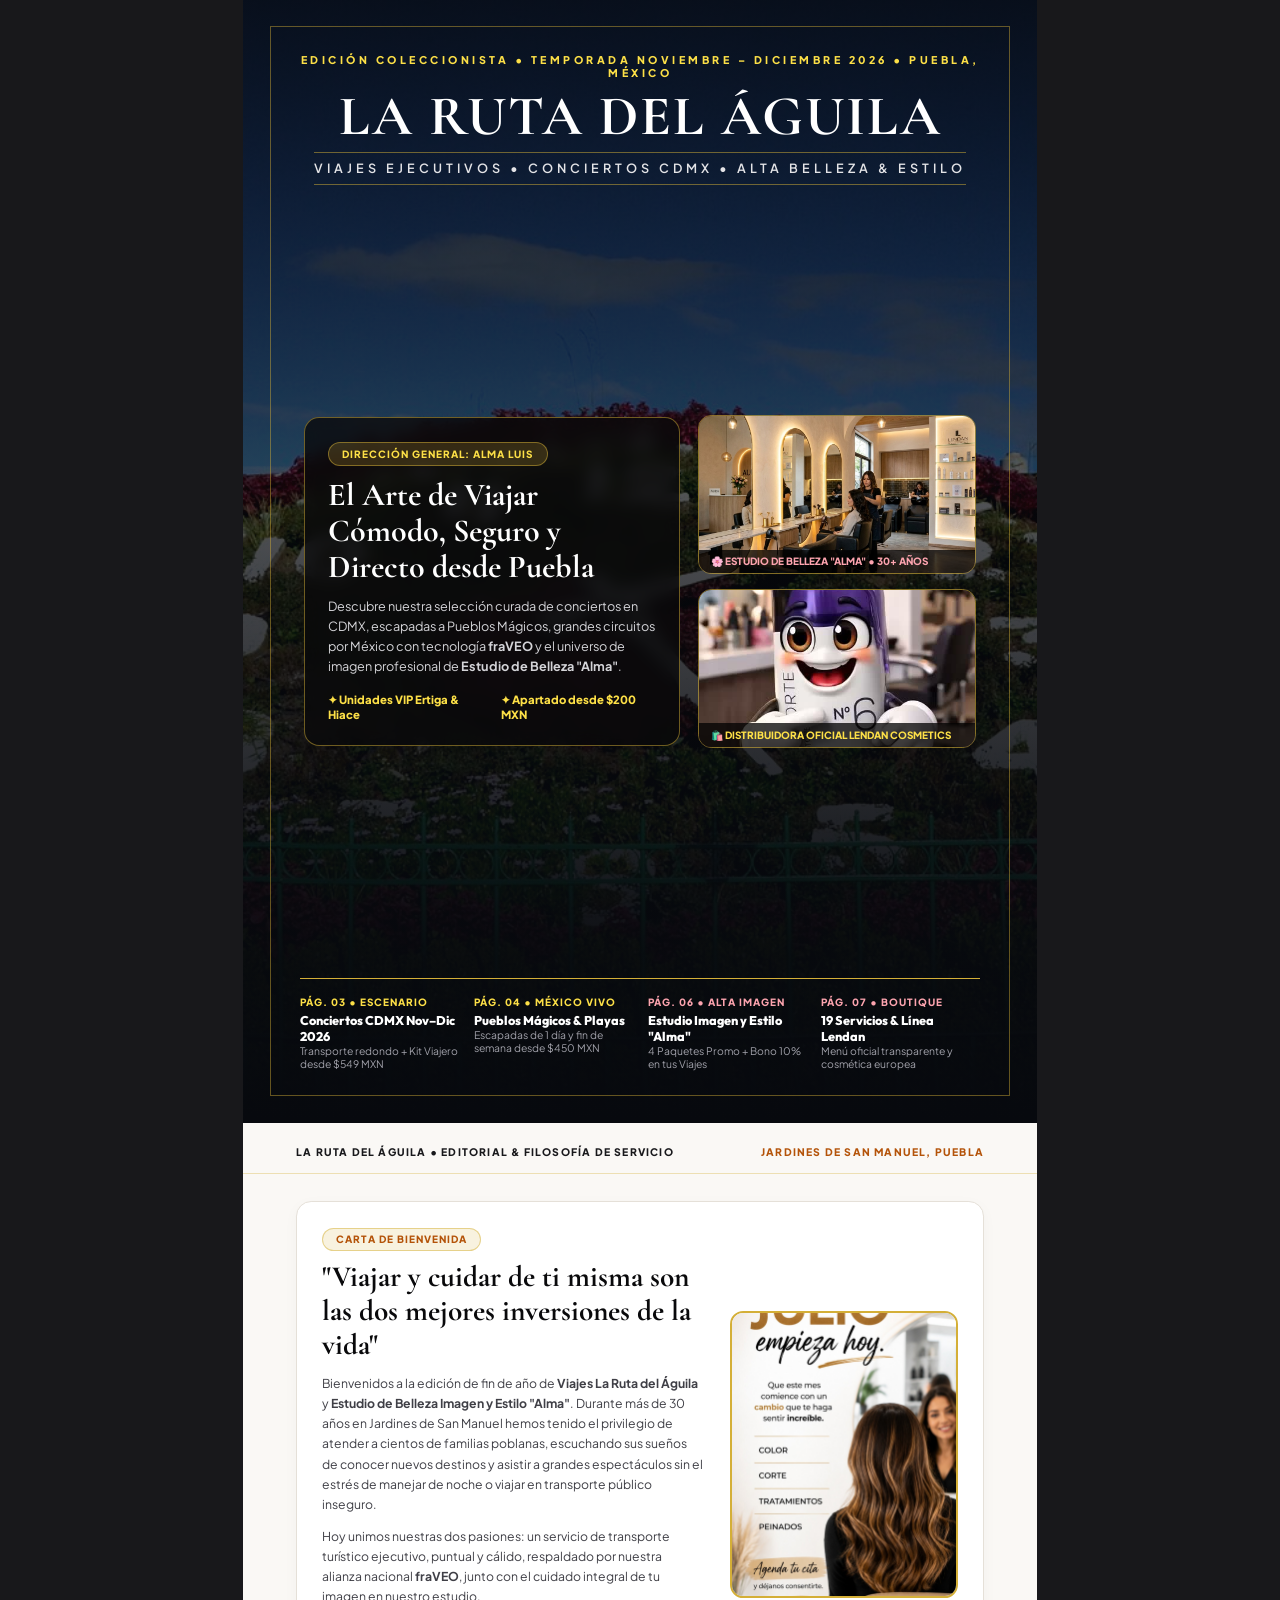
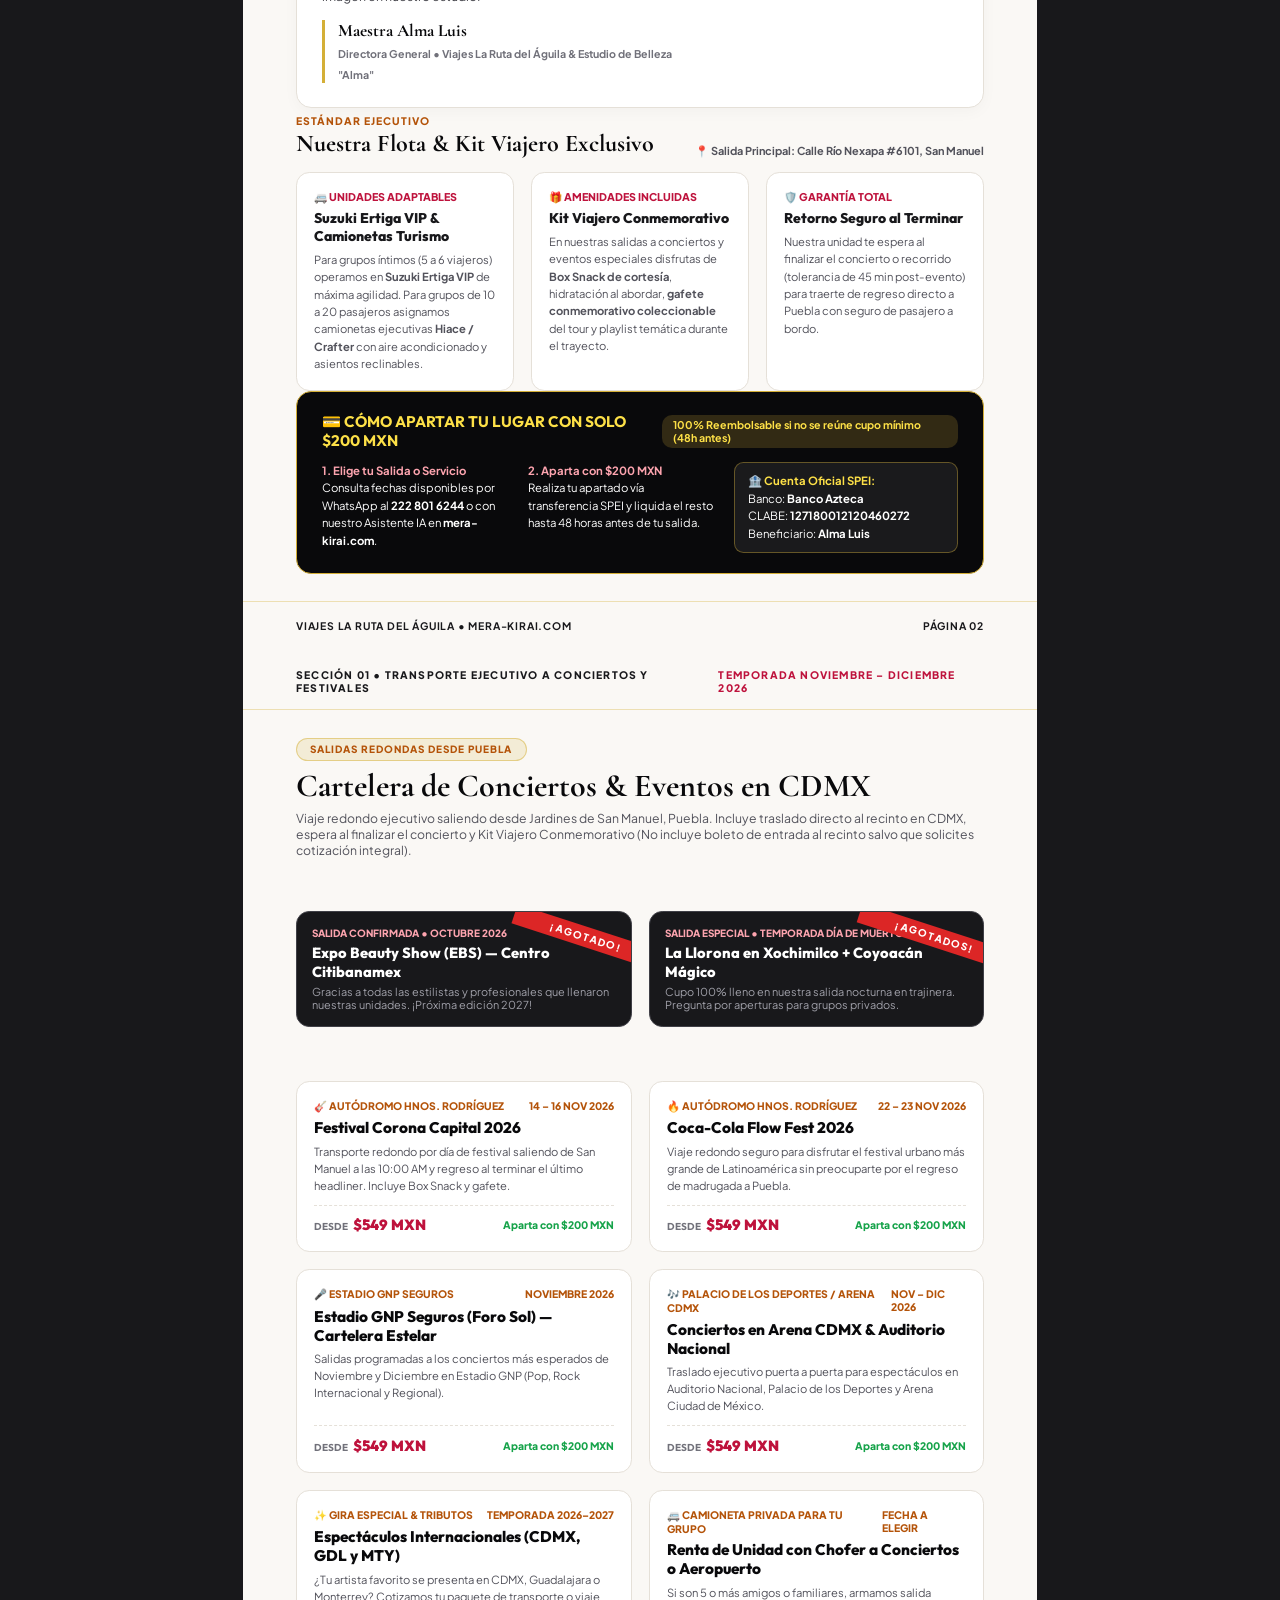
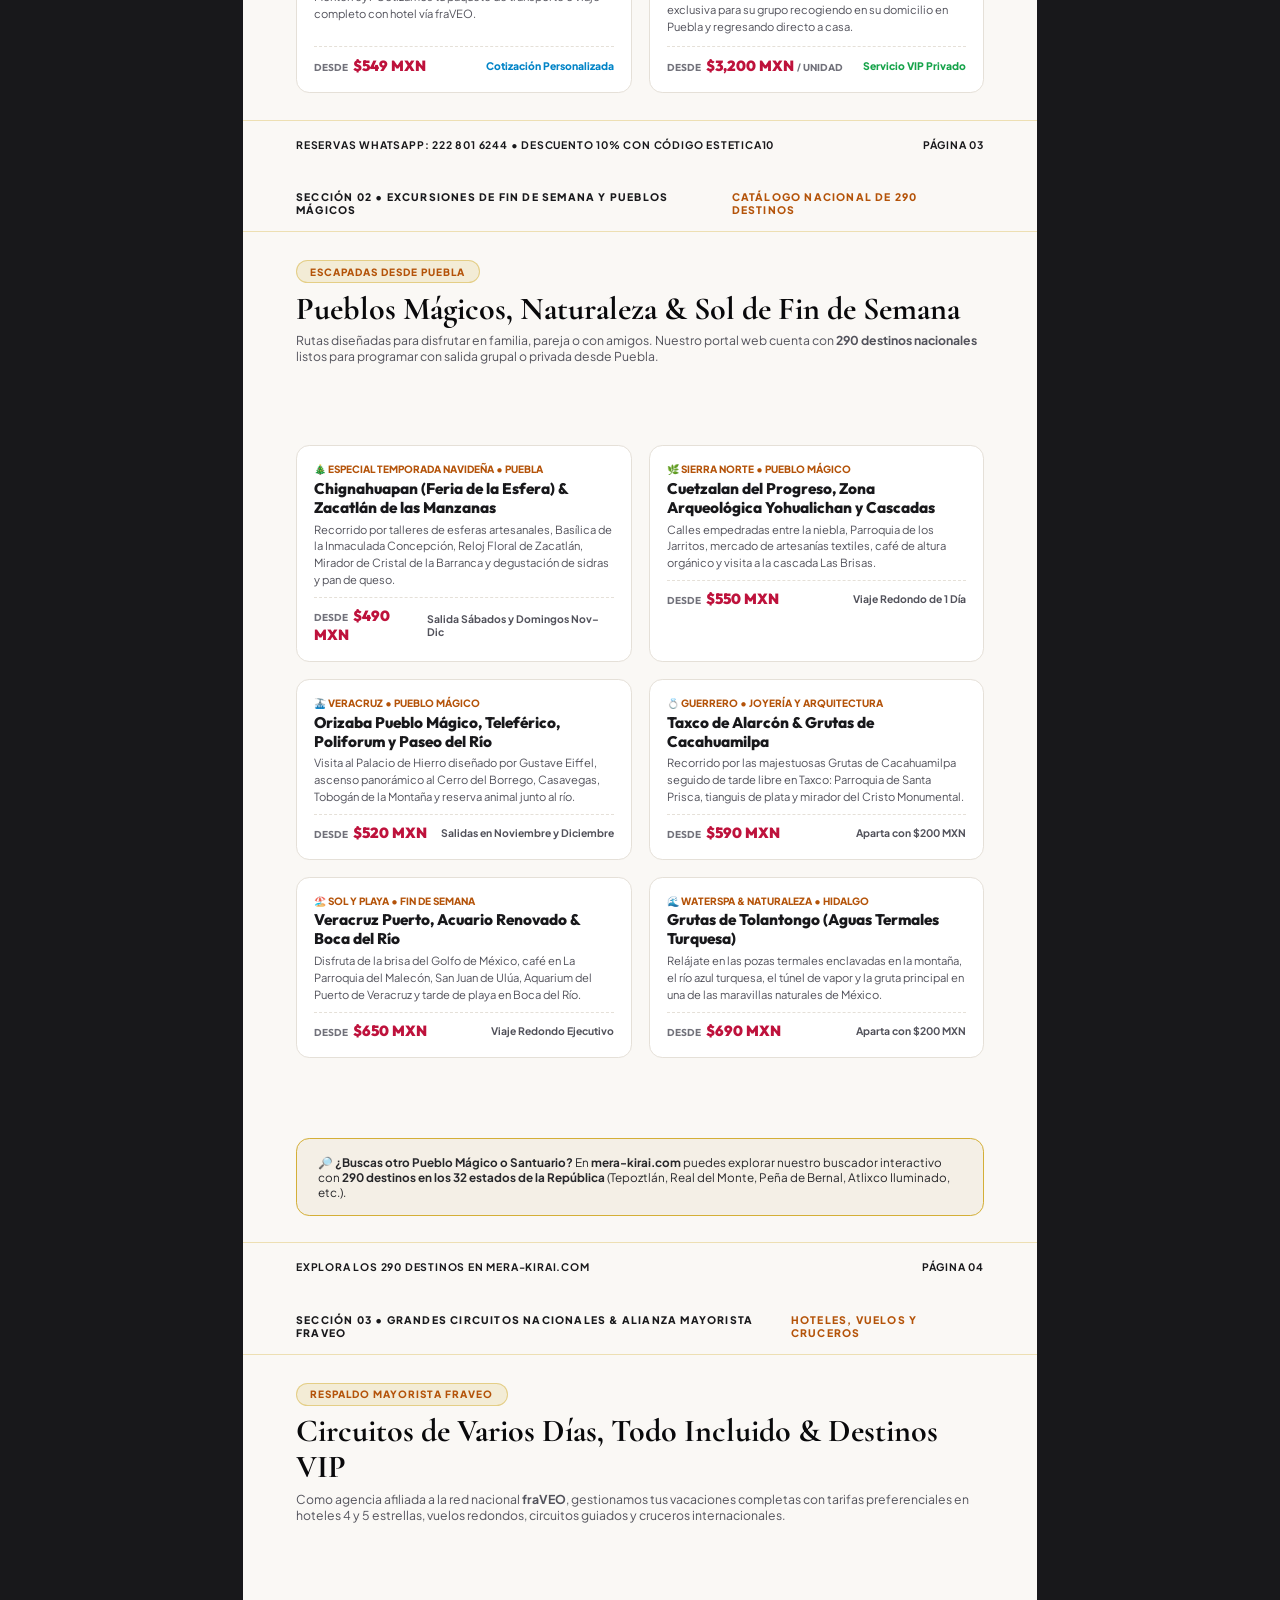
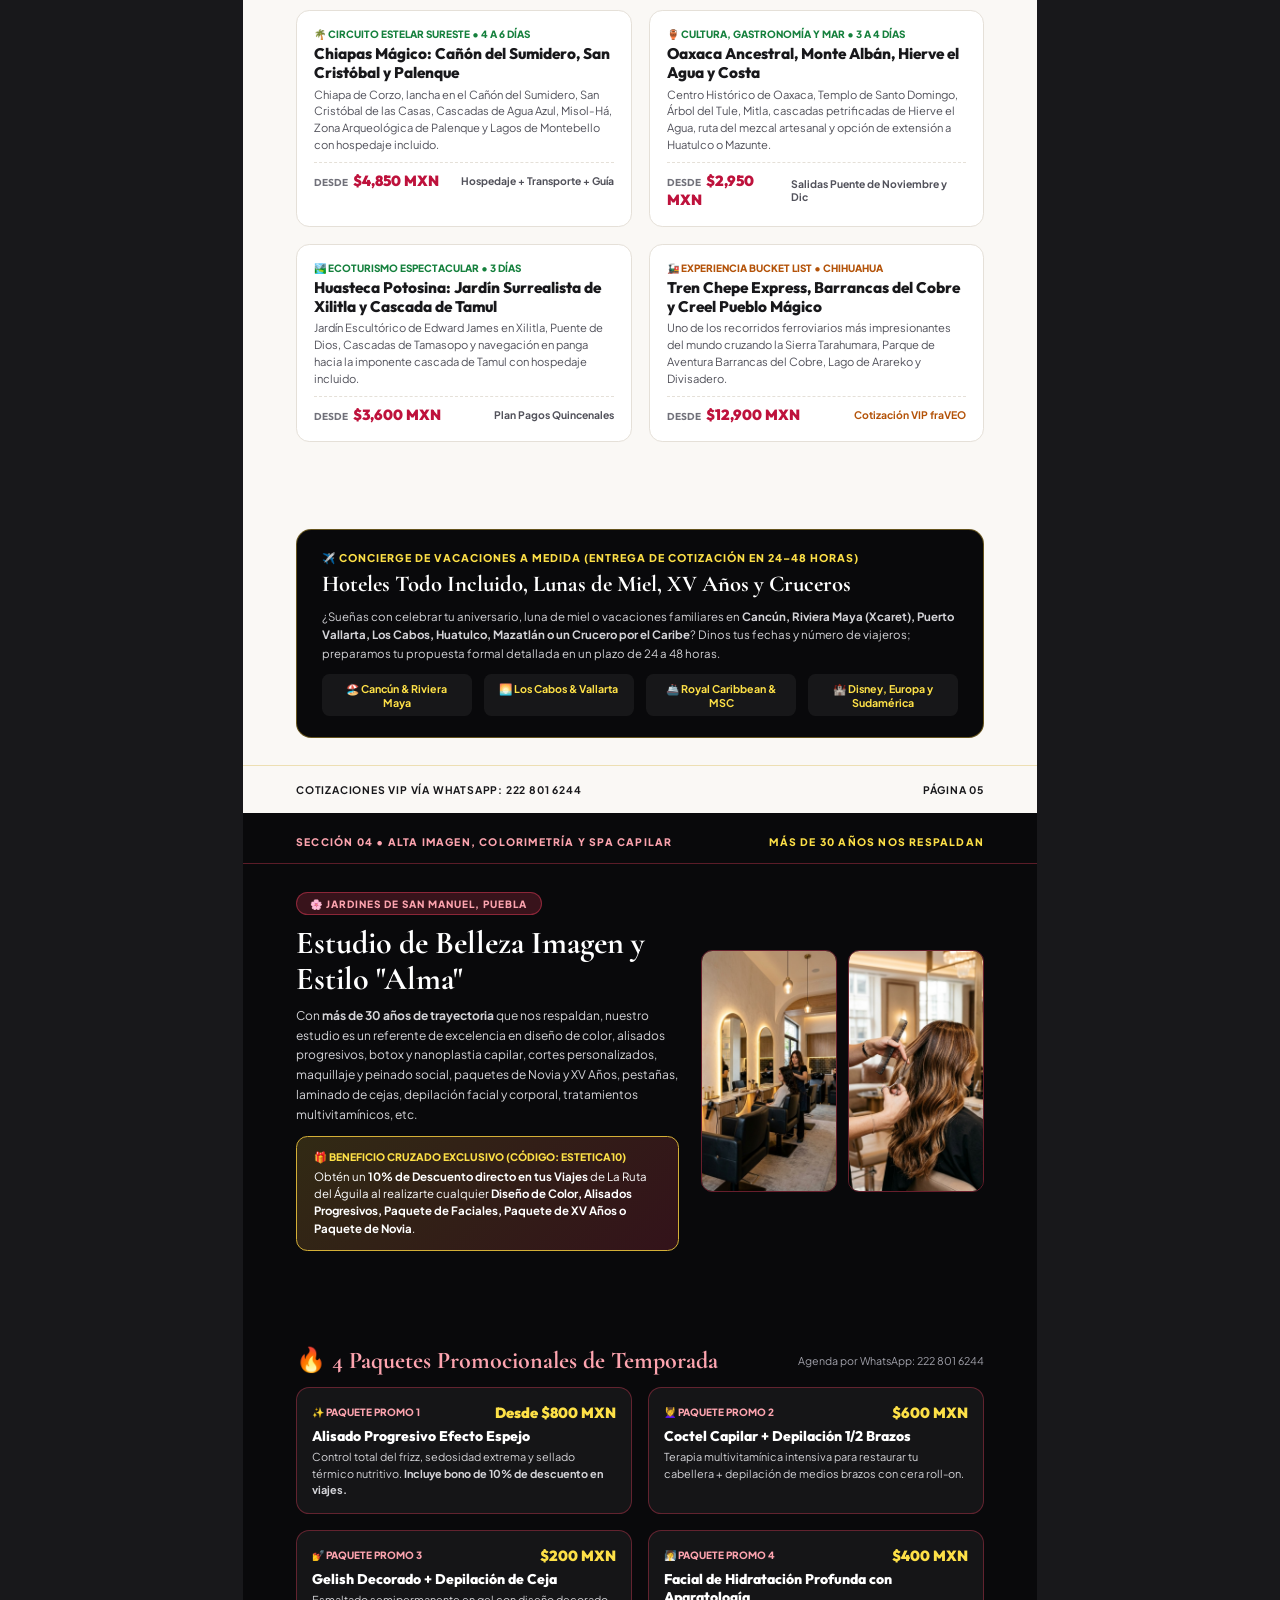
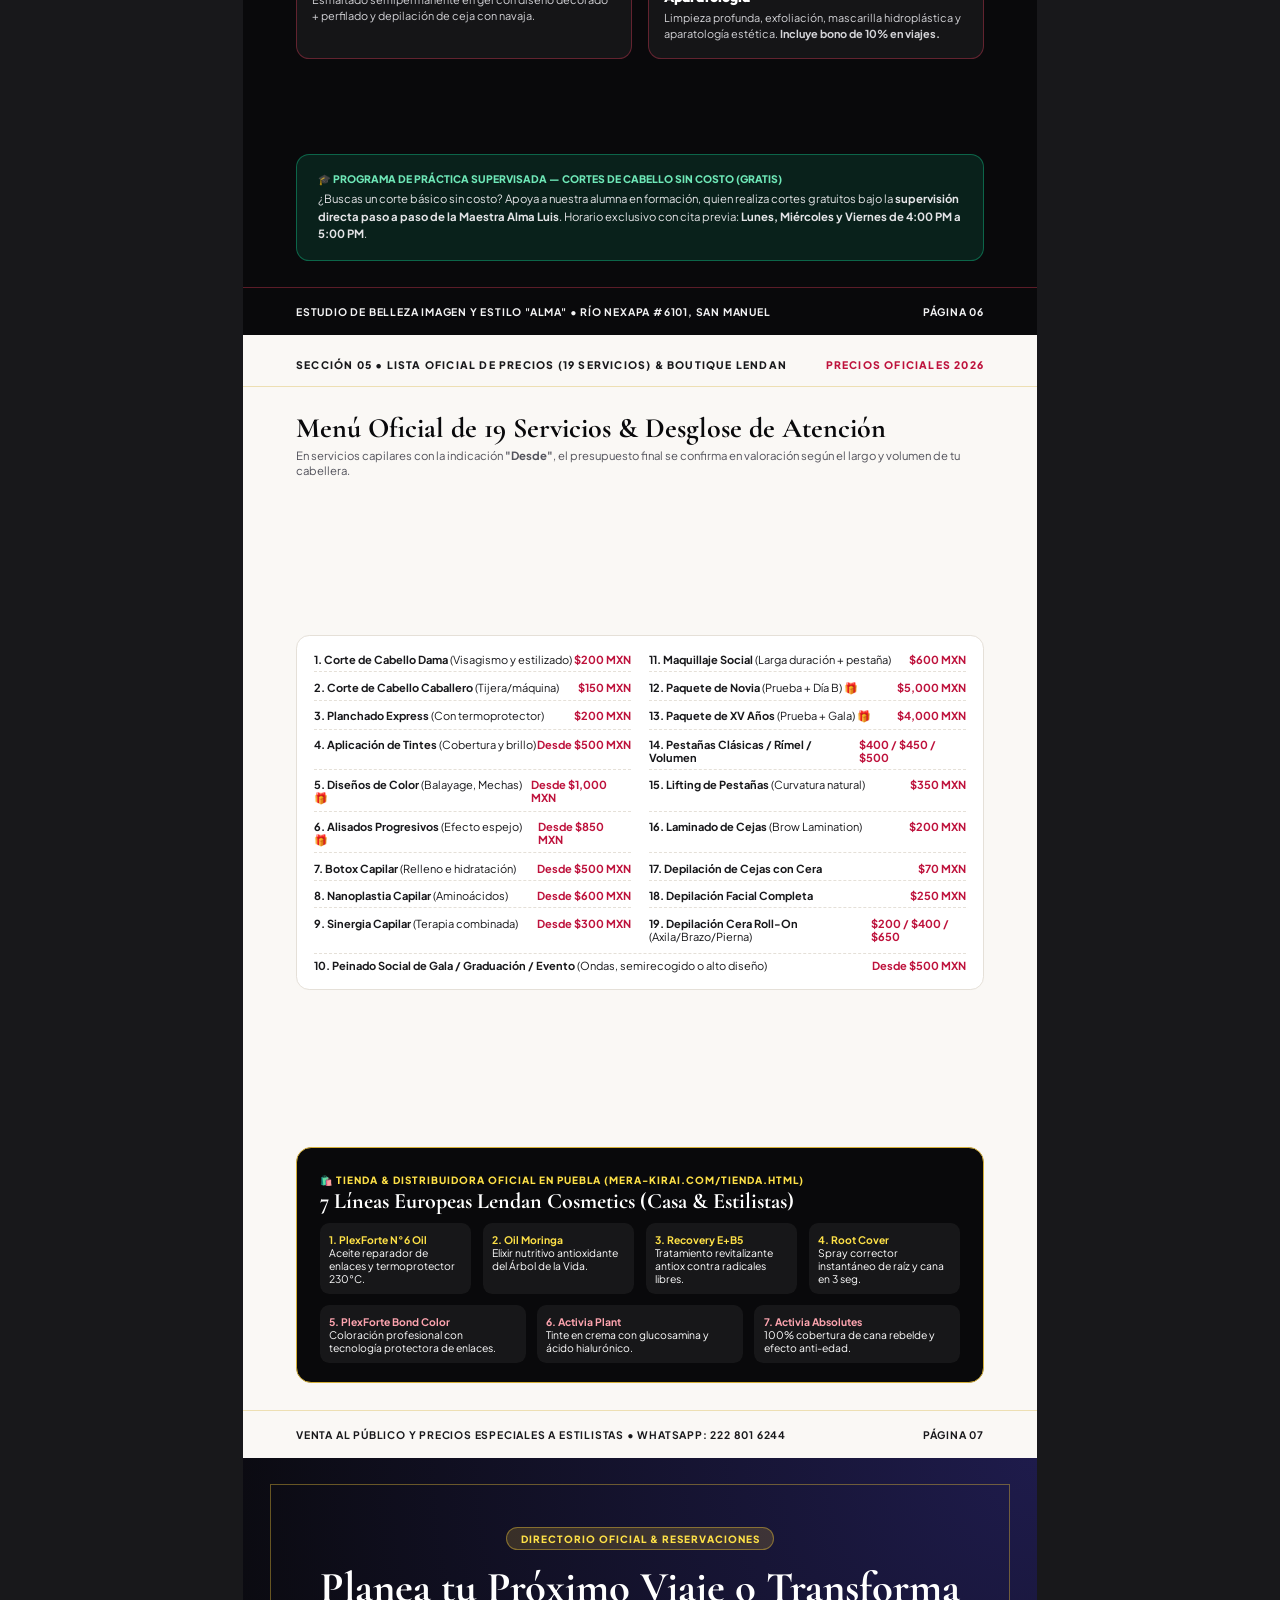
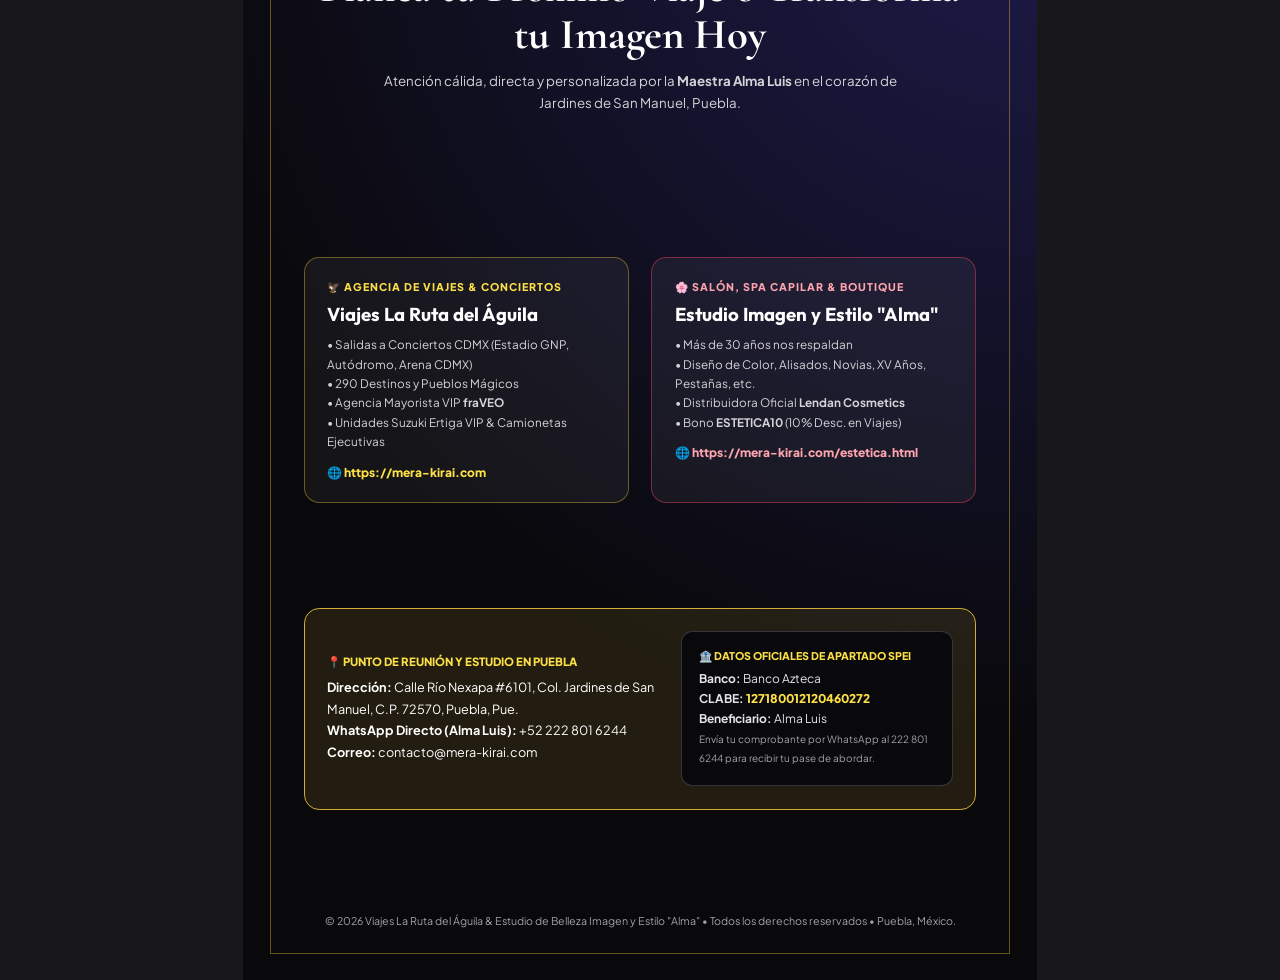
==== commit b47db68c: "fix(ux-branding): align Fraveo branding, multimarca lines, single Alma WhatsApp contact, copy CLABE " ====
--- a/catalogo_editorial_revista.html
+++ b/catalogo_editorial_revista.html
@@ -175,7 +175,7 @@
 
             <div style="display:grid; grid-template-rows:1fr 1fr; gap:4mm;">
                 <div style="border-radius:3.5mm; overflow:hidden; border:1.5px solid rgba(212,175,55,0.6); height:42mm; position:relative;">
-                    <img src="img/salon/salon_1.jpg" style="width:100%; height:100%; object-fit:cover;" alt="Estudio Alma">
+                    <img src="img/salon/estudio_alma_interior_v2.jpg" style="width:100%; height:100%; object-fit:cover;" alt="Estudio Alma">
                     <div style="position:absolute; bottom:0; inset-x:0; width:100%; background:rgba(0,0,0,0.75); padding:1.5mm 3mm; font-size:7.5pt; color:#fda4af; font-weight:800;">
                         🌸 ESTUDIO DE BELLEZA "ALMA" • 30+ AÑOS
                     </div>
@@ -705,8 +705,8 @@
                     </div>
                 </div>
                 <div style="display:grid; grid-template-columns:1fr 1fr; gap:3mm;">
-                    <img src="img/salon/salon_1.jpg" style="width:100%; height:64mm; object-fit:cover; border-radius:3mm; border:1px solid rgba(244,63,94,0.4);" alt="Instalaciones del Estudio">
-                    <img src="img/salon/salon_2.jpg" style="width:100%; height:64mm; object-fit:cover; border-radius:3mm; border:1px solid rgba(244,63,94,0.4);" alt="Diseño de Color y Estilismo">
+                    <img src="img/salon/estudio_alma_interior_v2.jpg" style="width:100%; height:64mm; object-fit:cover; border-radius:3mm; border:1px solid rgba(244,63,94,0.4);" alt="Instalaciones del Estudio">
+                    <img src="img/salon/estudio_alma_balayage_v2.jpg" style="width:100%; height:64mm; object-fit:cover; border-radius:3mm; border:1px solid rgba(244,63,94,0.4);" alt="Diseño de Color y Estilismo">
                 </div>
             </div>
 
@@ -981,7 +981,6 @@
                     <div style="font-size:9.5pt; color:#fff; line-height:1.7;">
                         <strong>Dirección:</strong> Calle Río Nexapa #6101, Col. Jardines de San Manuel, C.P. 72570, Puebla, Pue.<br>
                         <strong>WhatsApp Directo (Alma Luis):</strong> +52 222 801 6244<br>
-                        <strong>Coordinación Digital 24/7:</strong> +353 87 709 2085<br>
                         <strong>Correo:</strong> contacto@mera-kirai.com
                     </div>
                 </div>
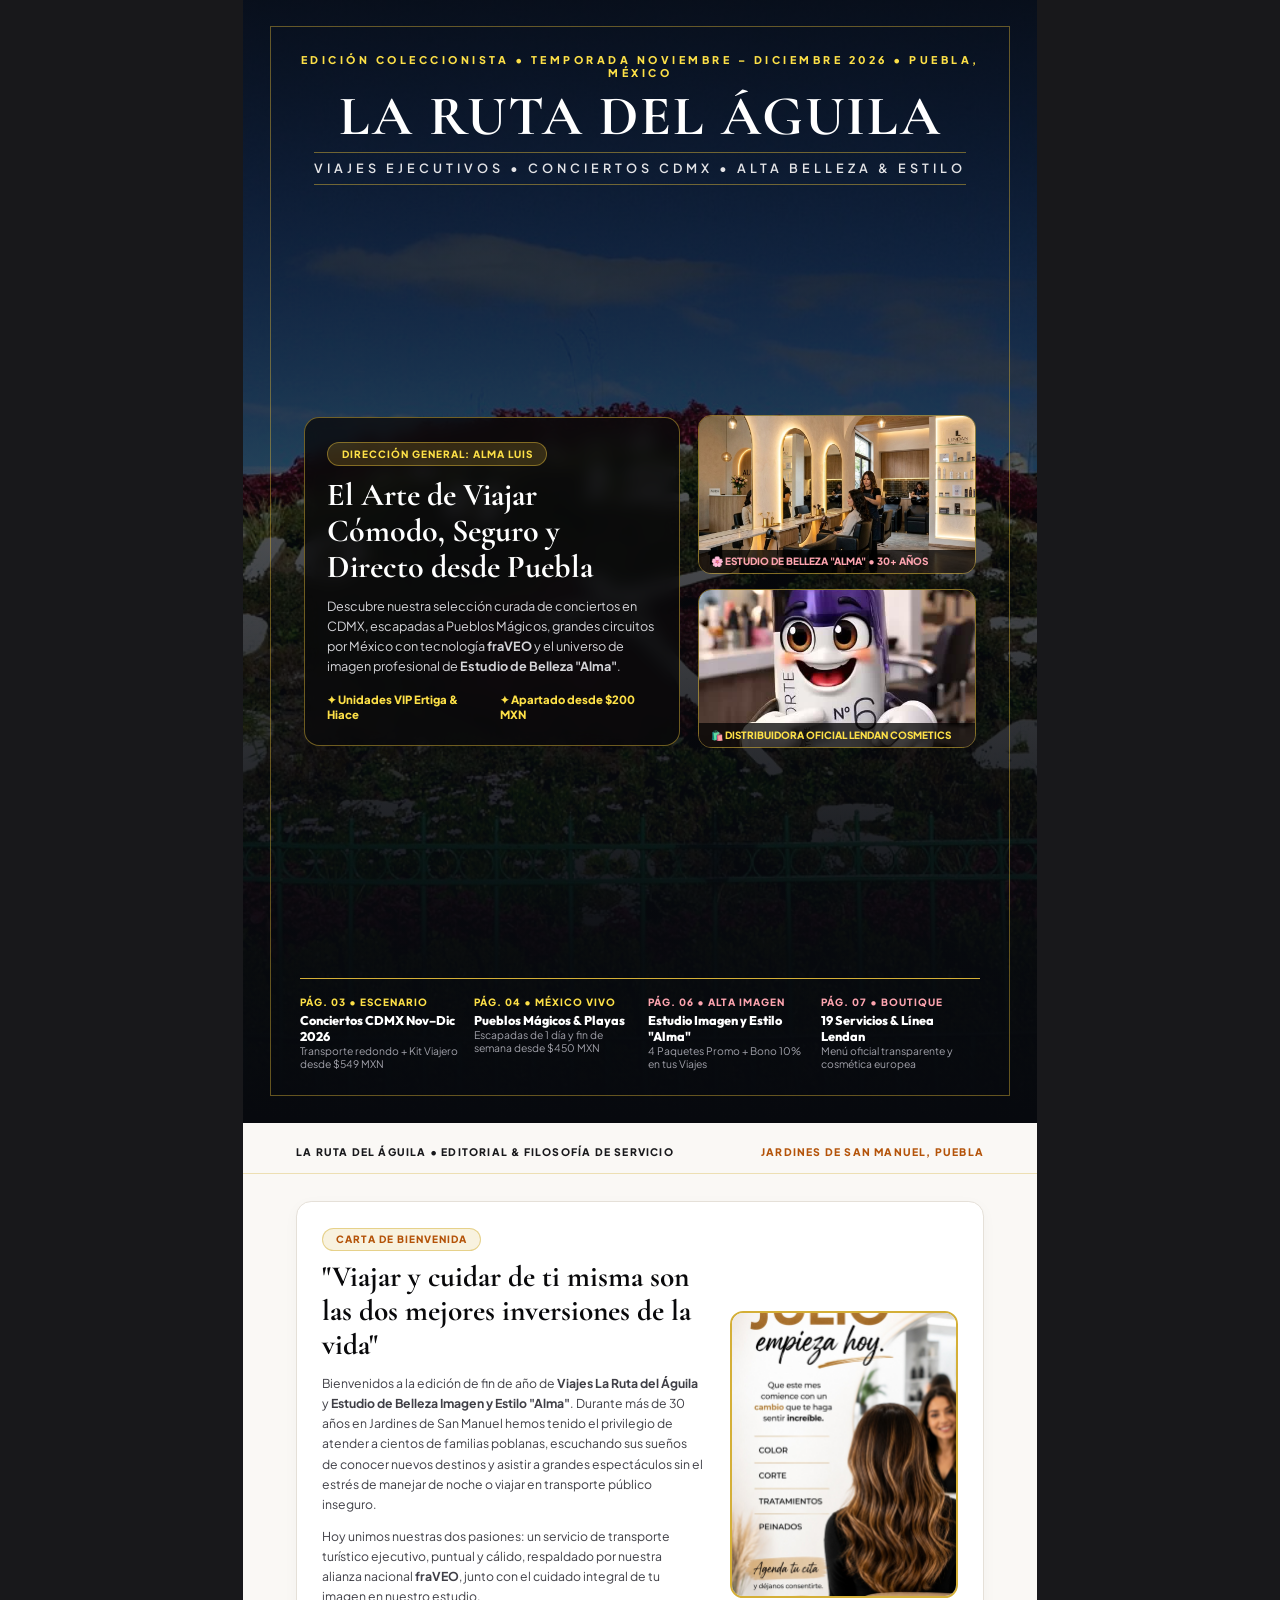
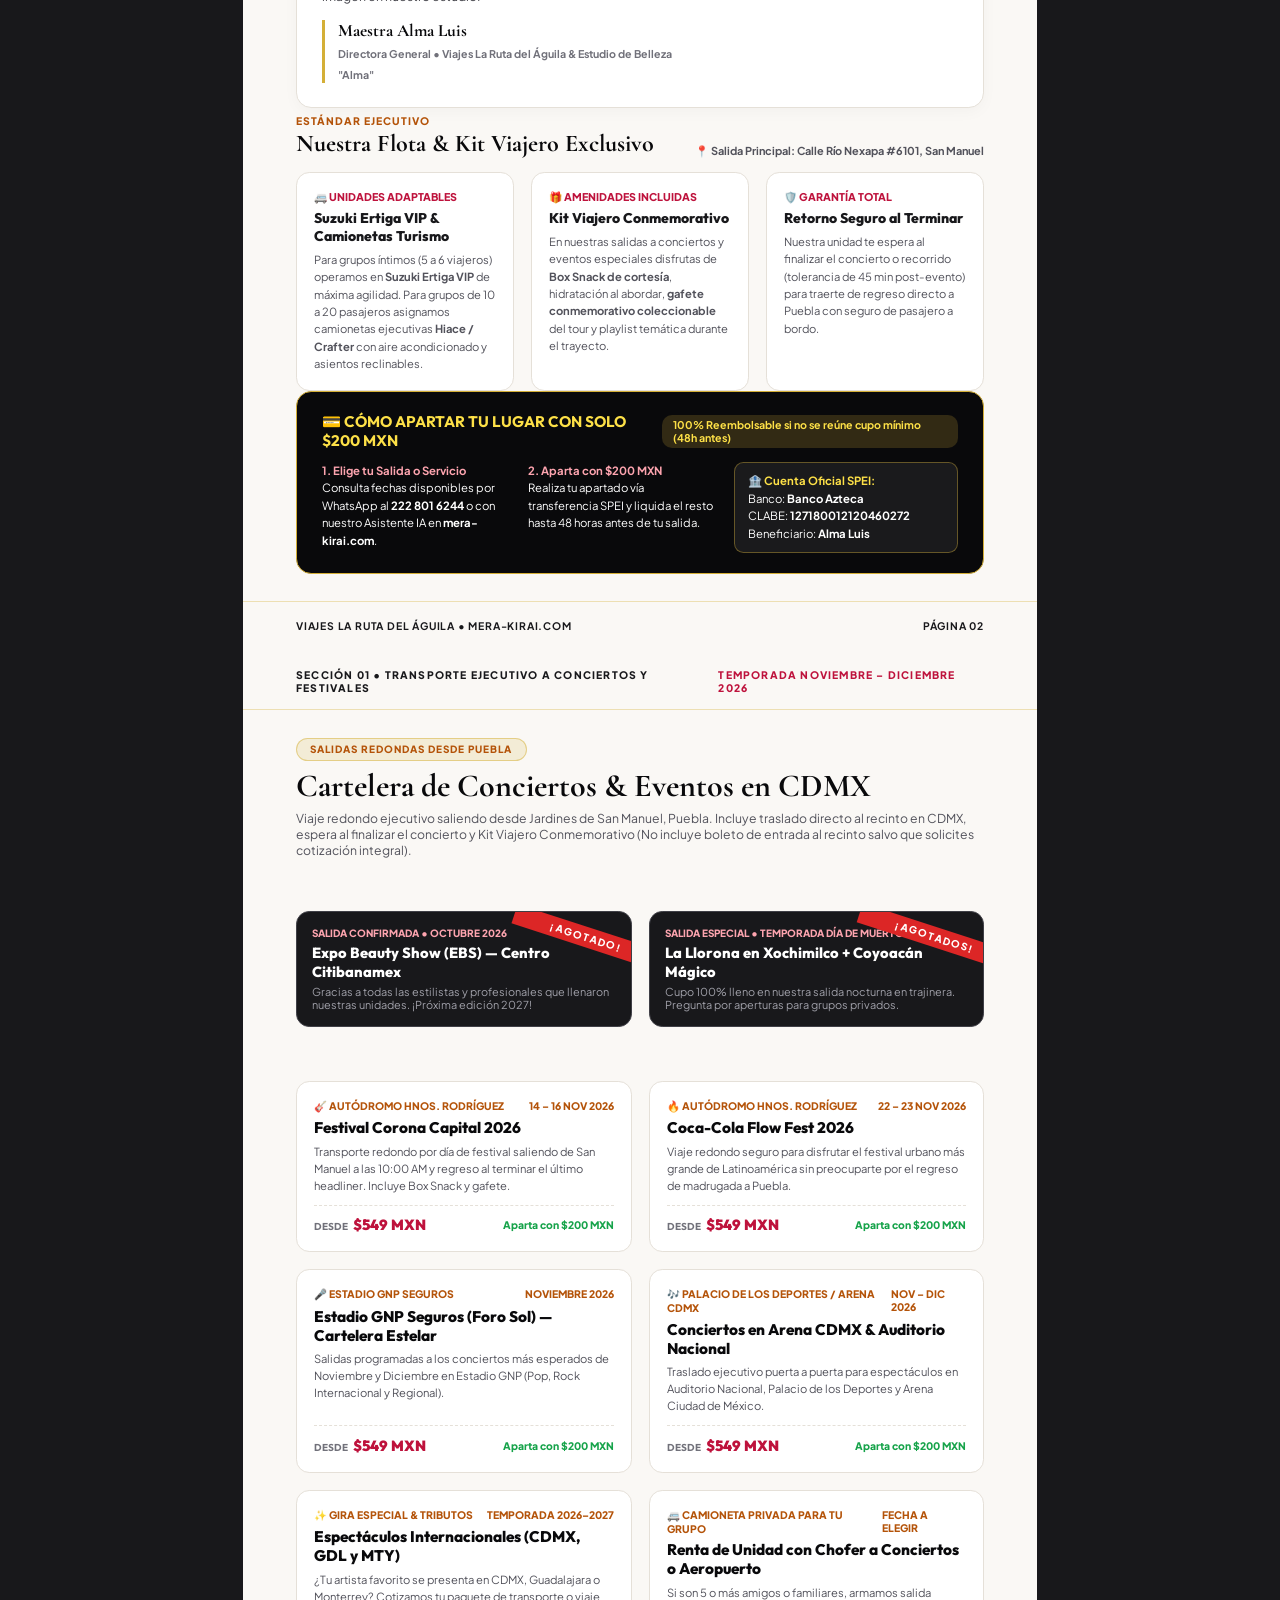
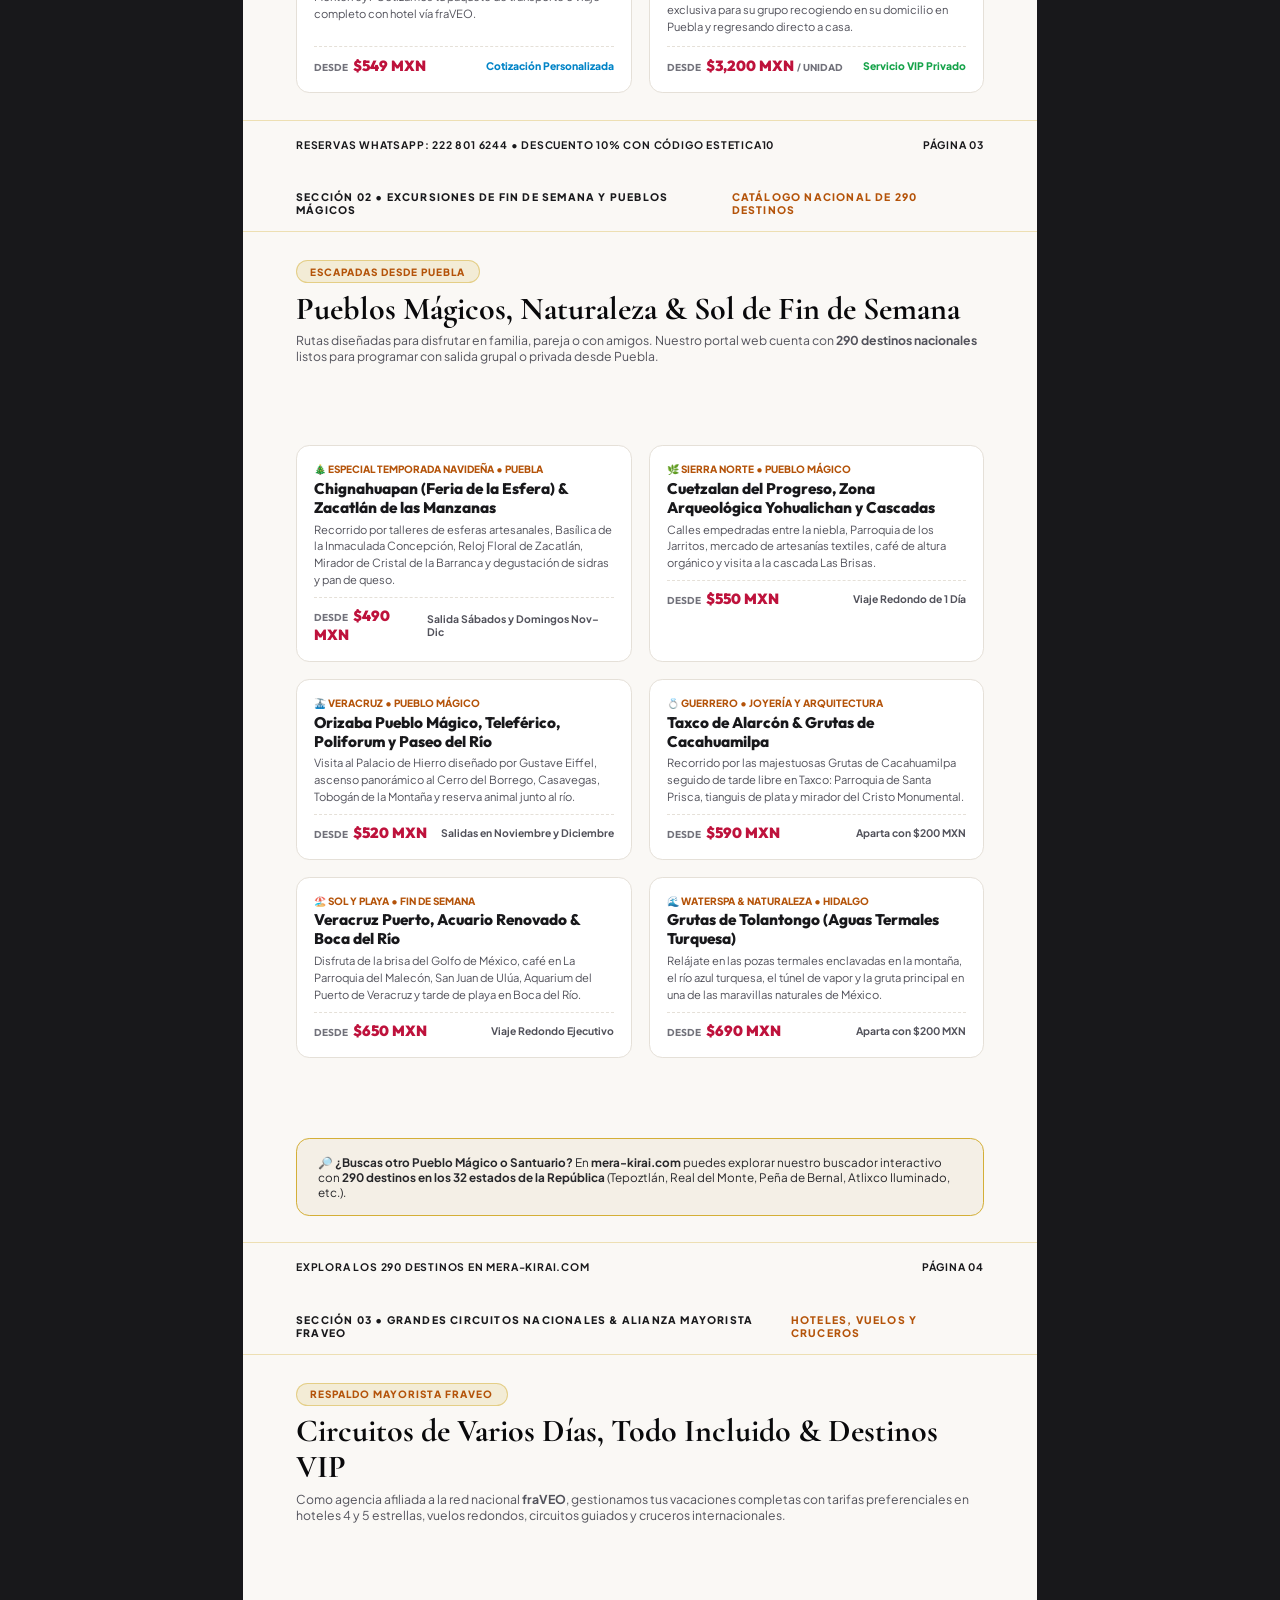
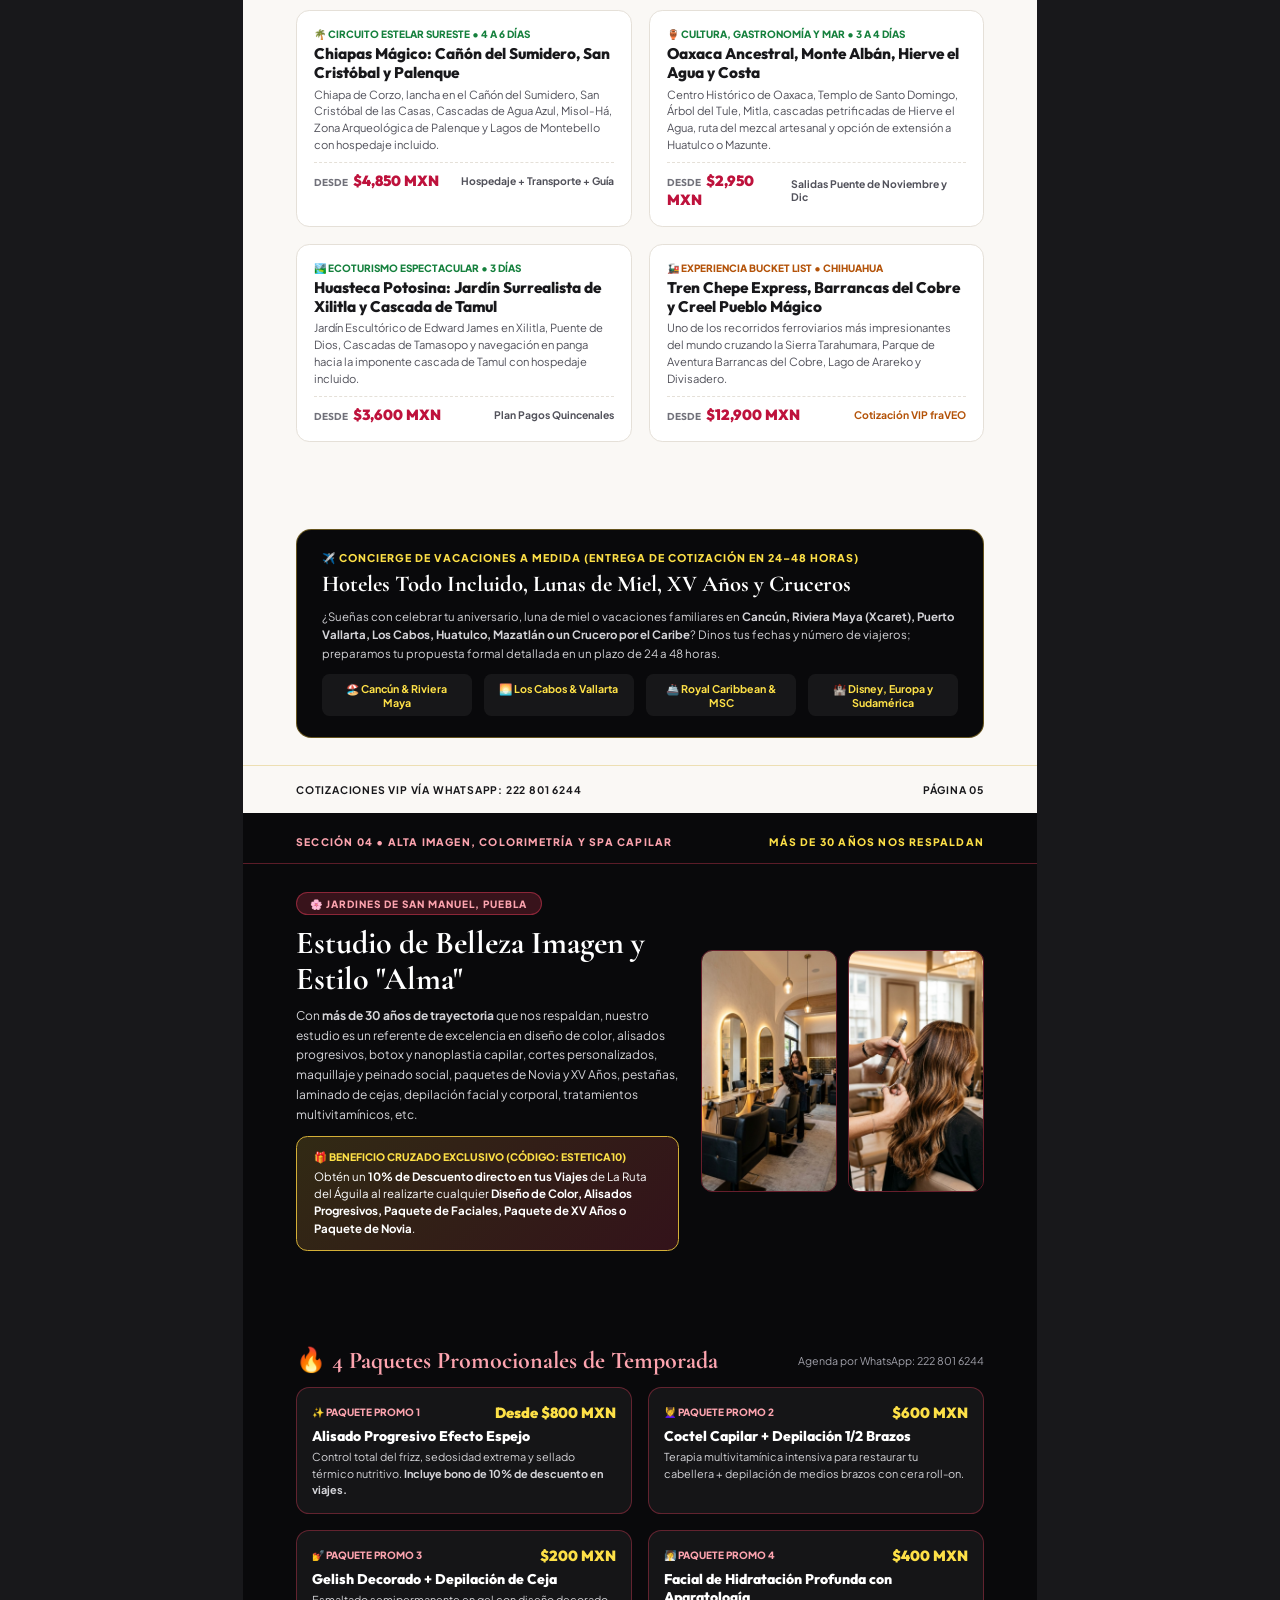
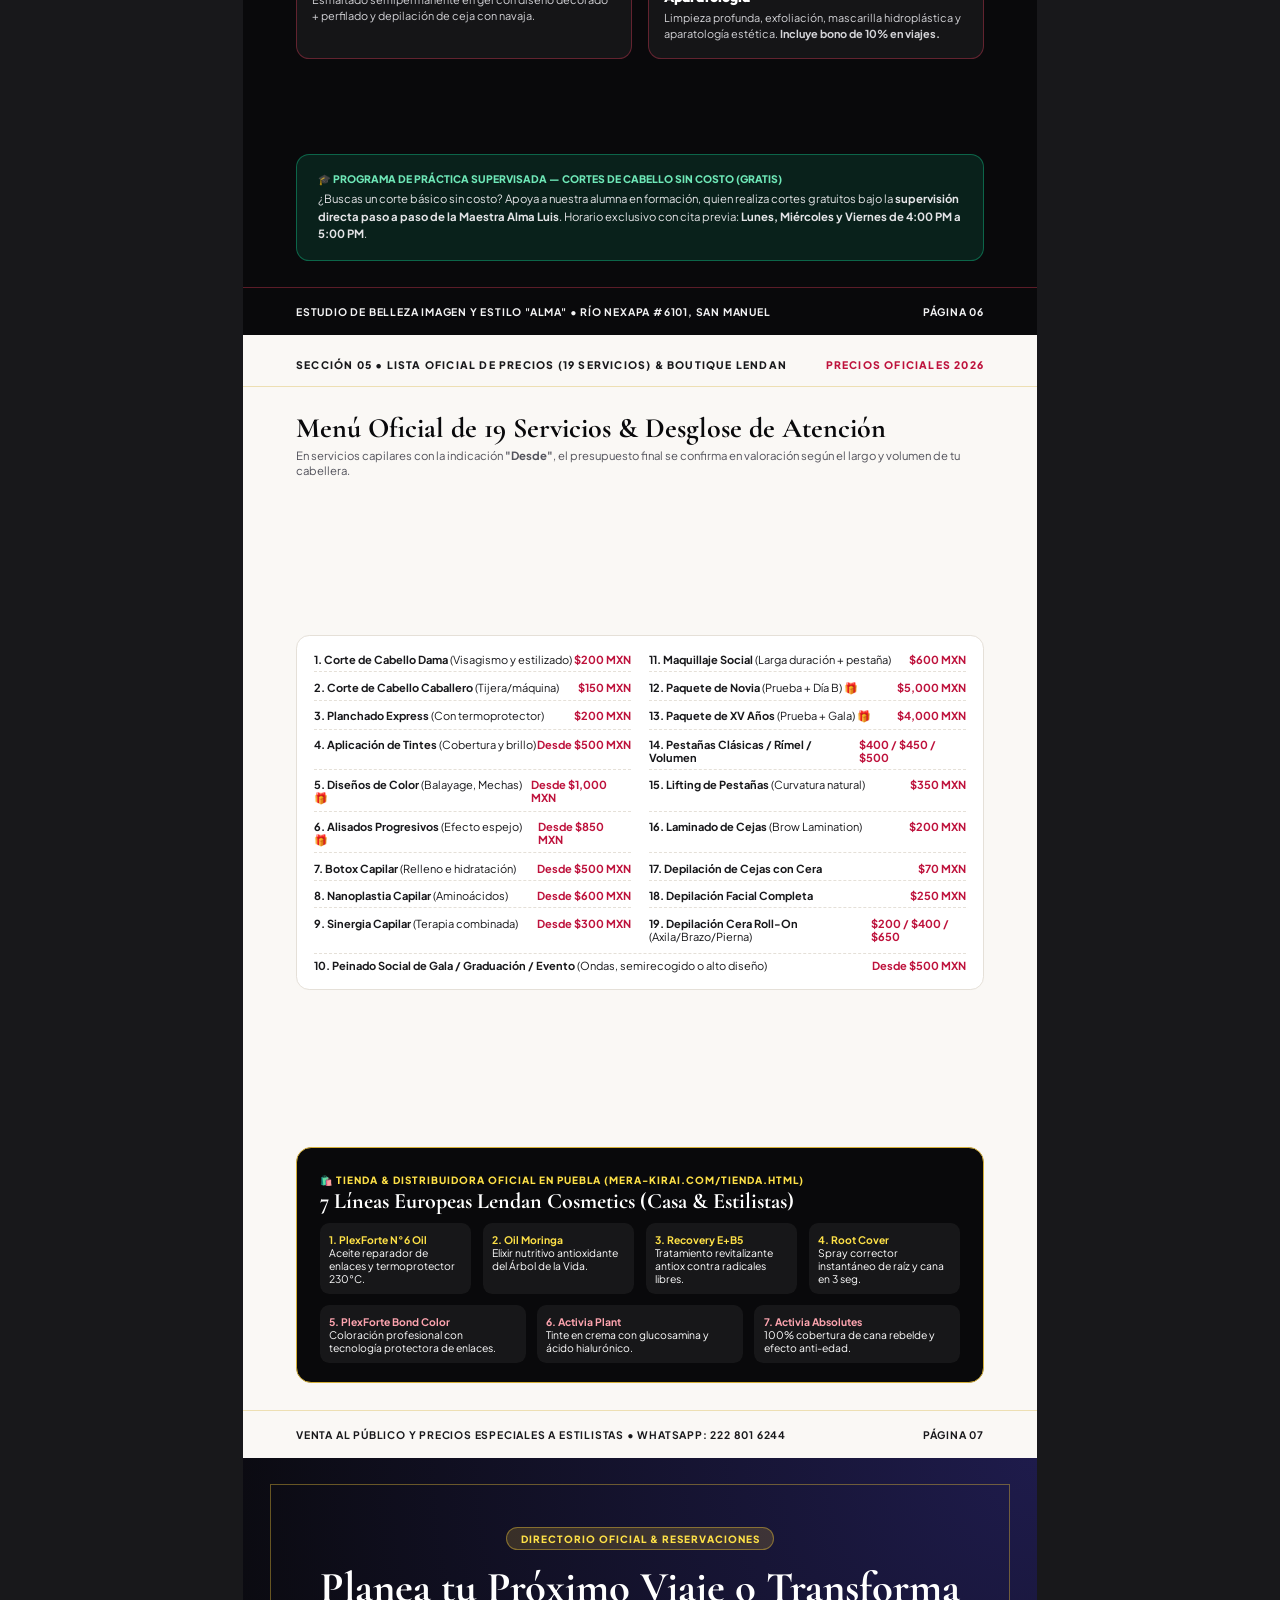
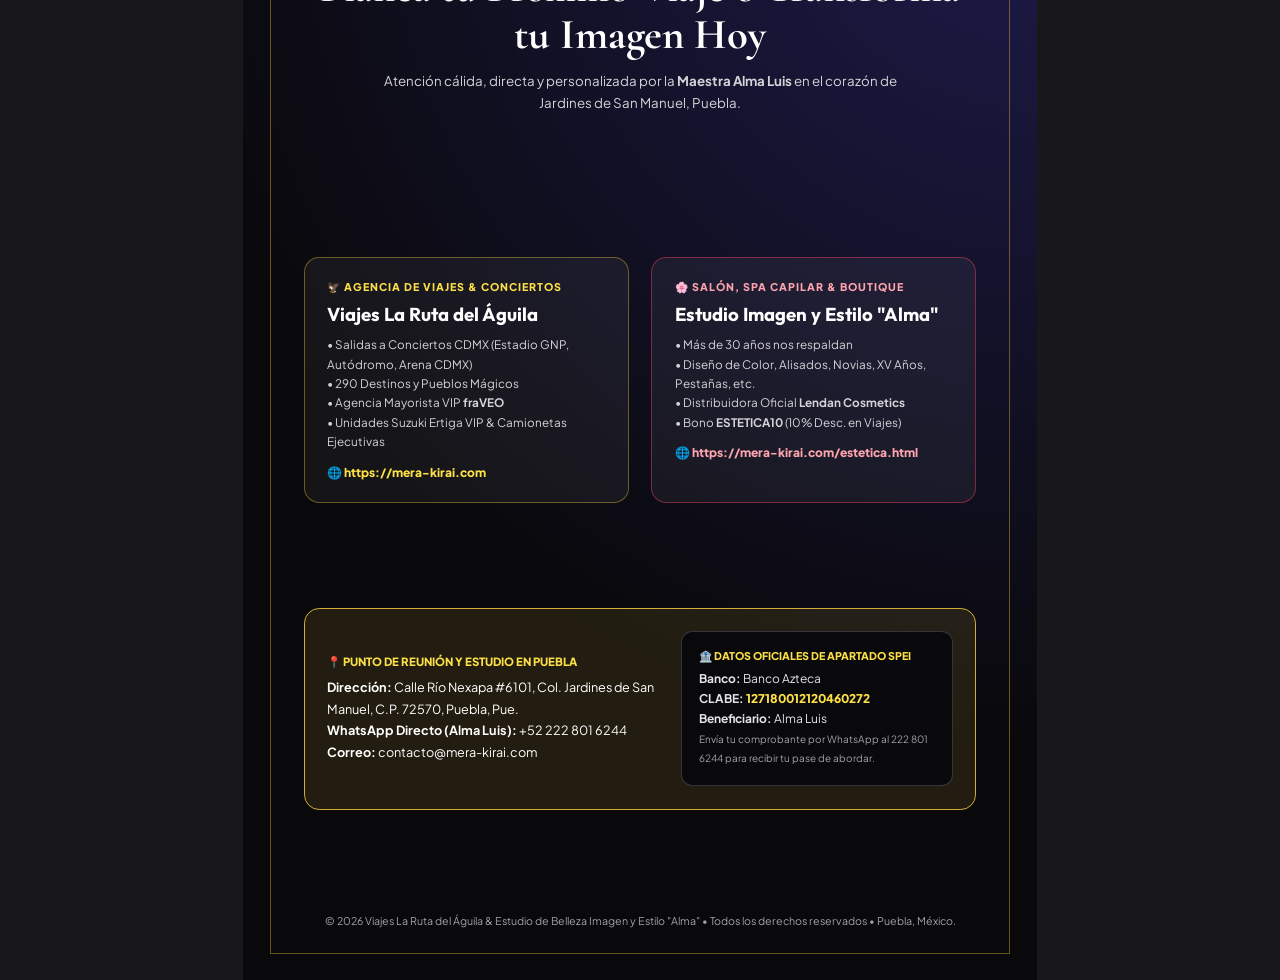
==== commit d653f416: "feat(seo): add robots.txt, full sitemap.xml, llms.txt, canonicals, and structured JSON-LD across all" ====
--- a/catalogo_editorial_revista.html
+++ b/catalogo_editorial_revista.html
@@ -3,6 +3,8 @@
 <head>
     <meta charset="UTF-8">
     <title>Catálogo Editorial de Lujo 2026 | Viajes La Ruta del Águila & Estudio de Belleza Alma</title>
+    <meta name="description" content="Catálogo Editorial 2026 de Viajes La Ruta del Águila by Fraveo y Estudio de Belleza Alma en Puebla: excursiones, conciertos CDMX, paquetes nacionales y servicios de salón.">
+    <link rel="canonical" href="https://mera-kirai.com/catalogo_editorial_revista.html">
     <link rel="preconnect" href="https://fonts.googleapis.com">
     <link rel="preconnect" href="https://fonts.gstatic.com" crossorigin>
     <link href="https://fonts.googleapis.com/css2?family=Cormorant+Garamond:ital,wght@0,500;0,600;0,700;1,600&family=Outfit:wght@400;500;600;700;800;900&family=Plus+Jakarta+Sans:wght@400;500;600;700;800&display=swap" rel="stylesheet">
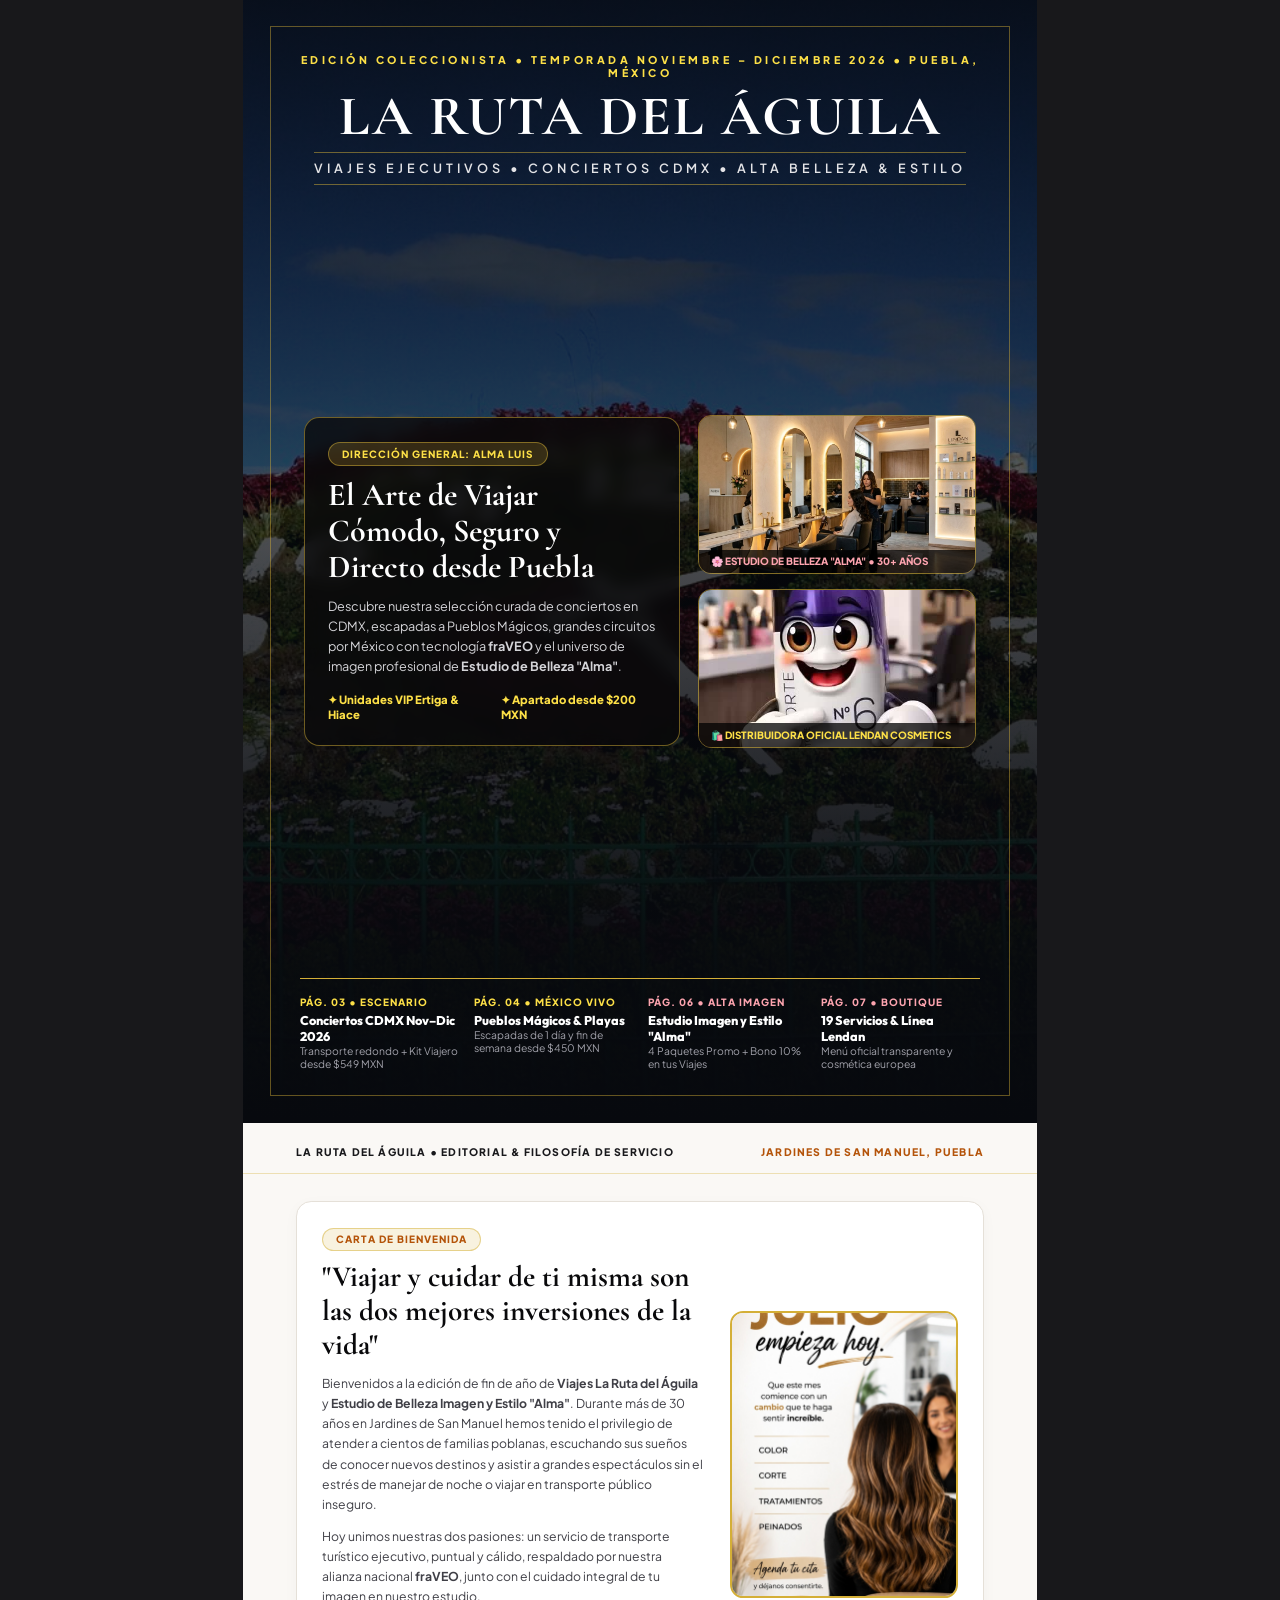
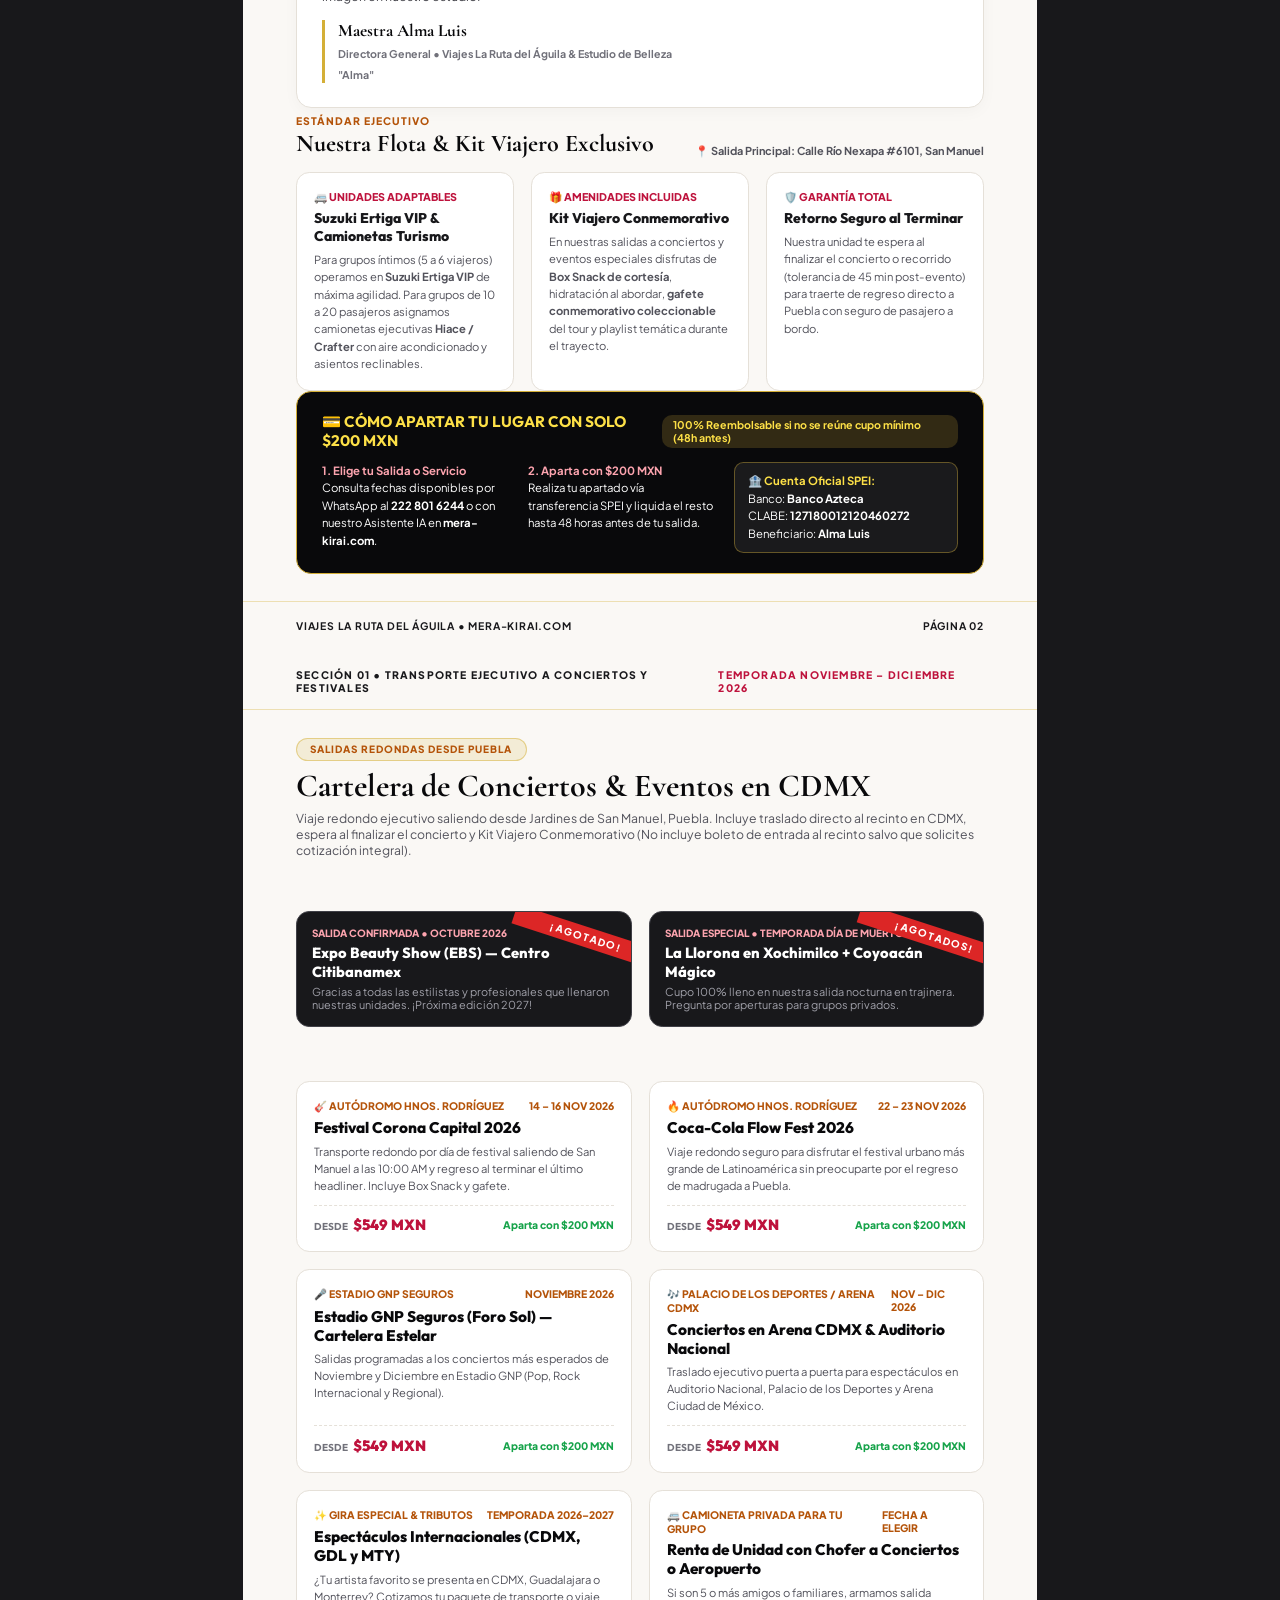
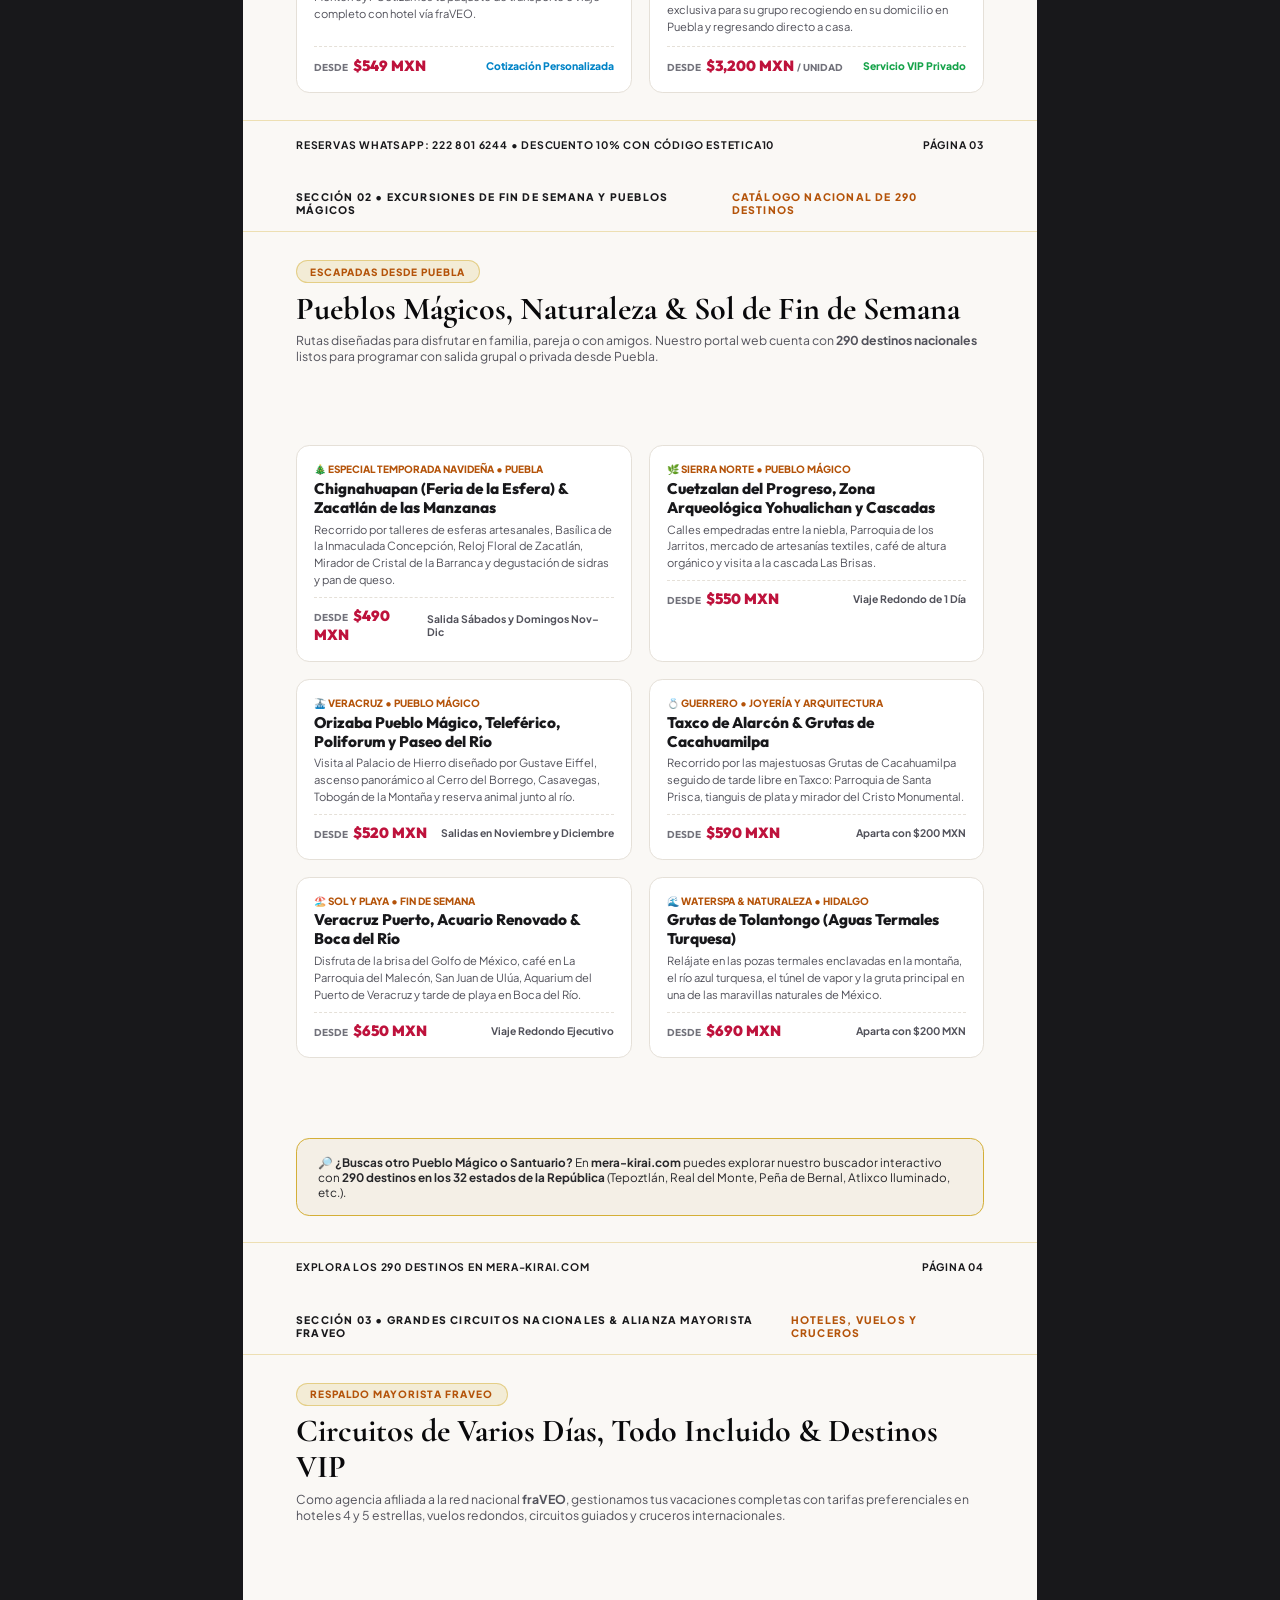
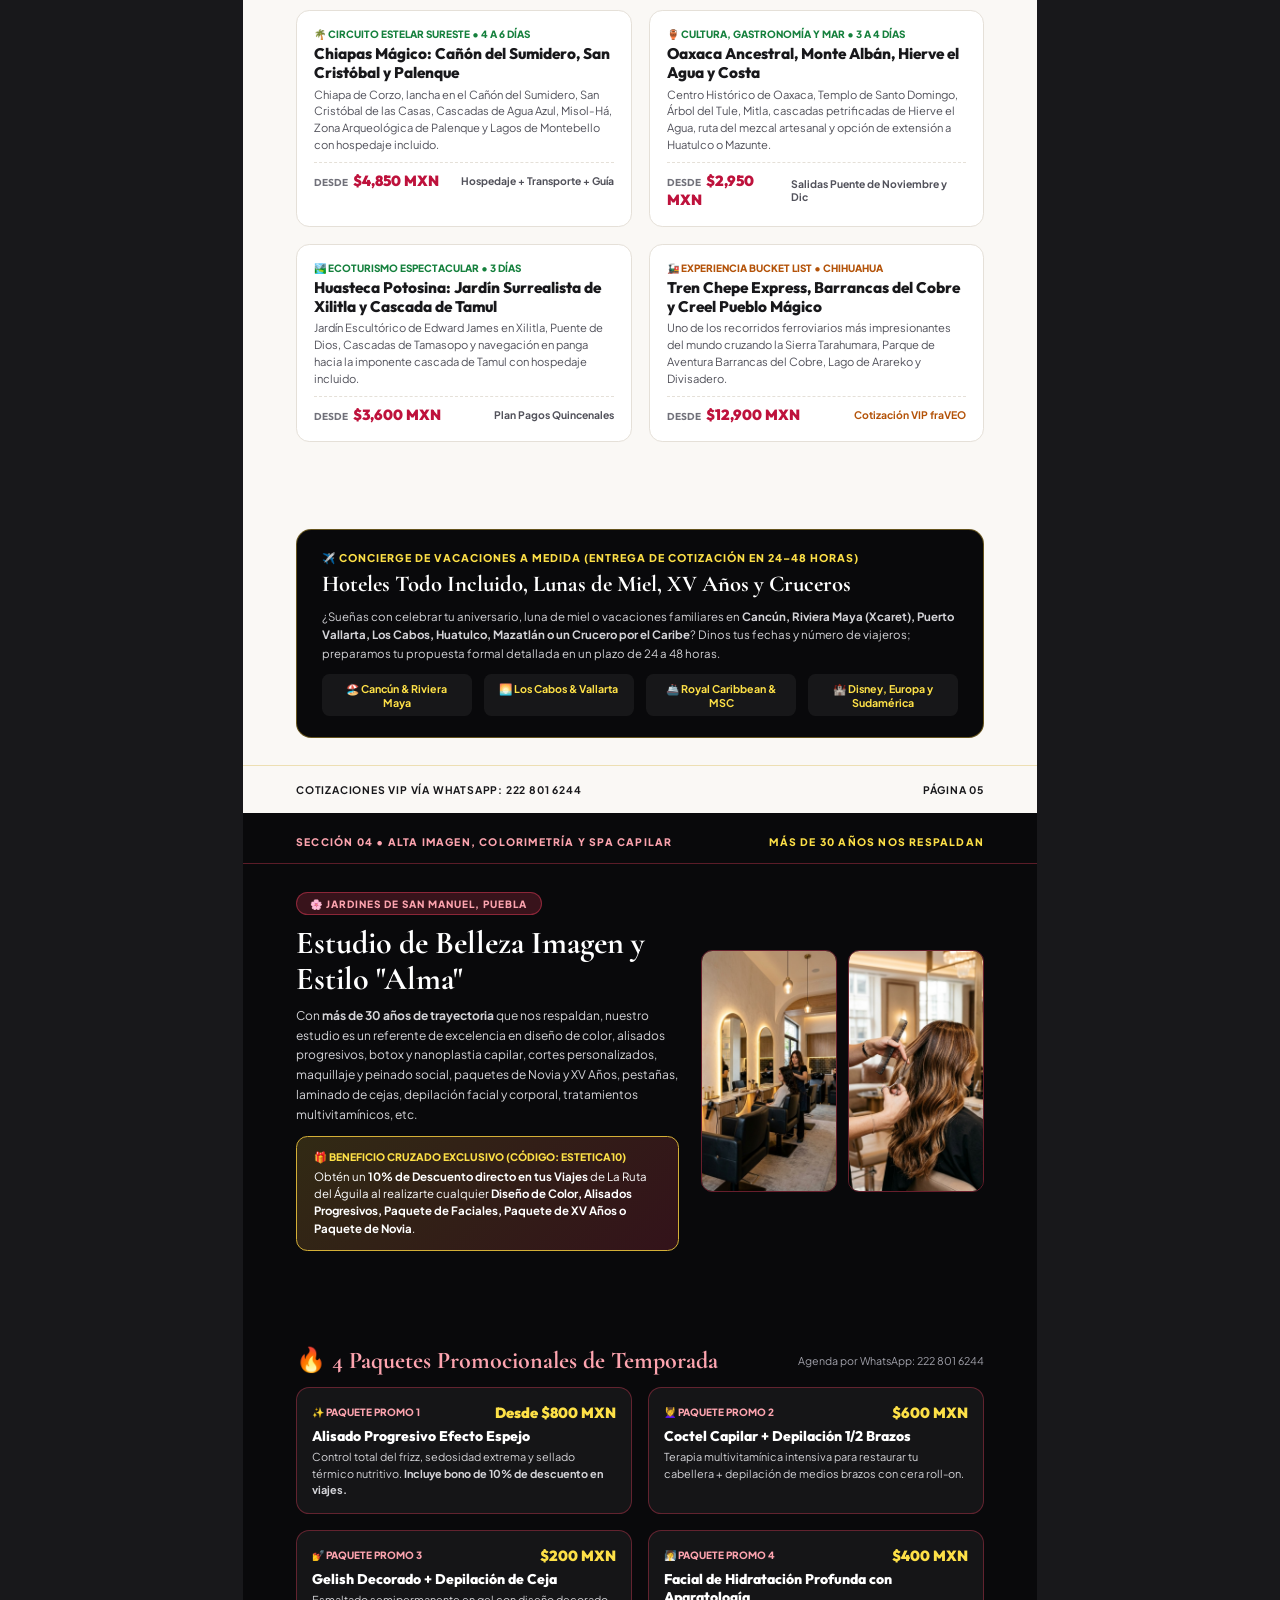
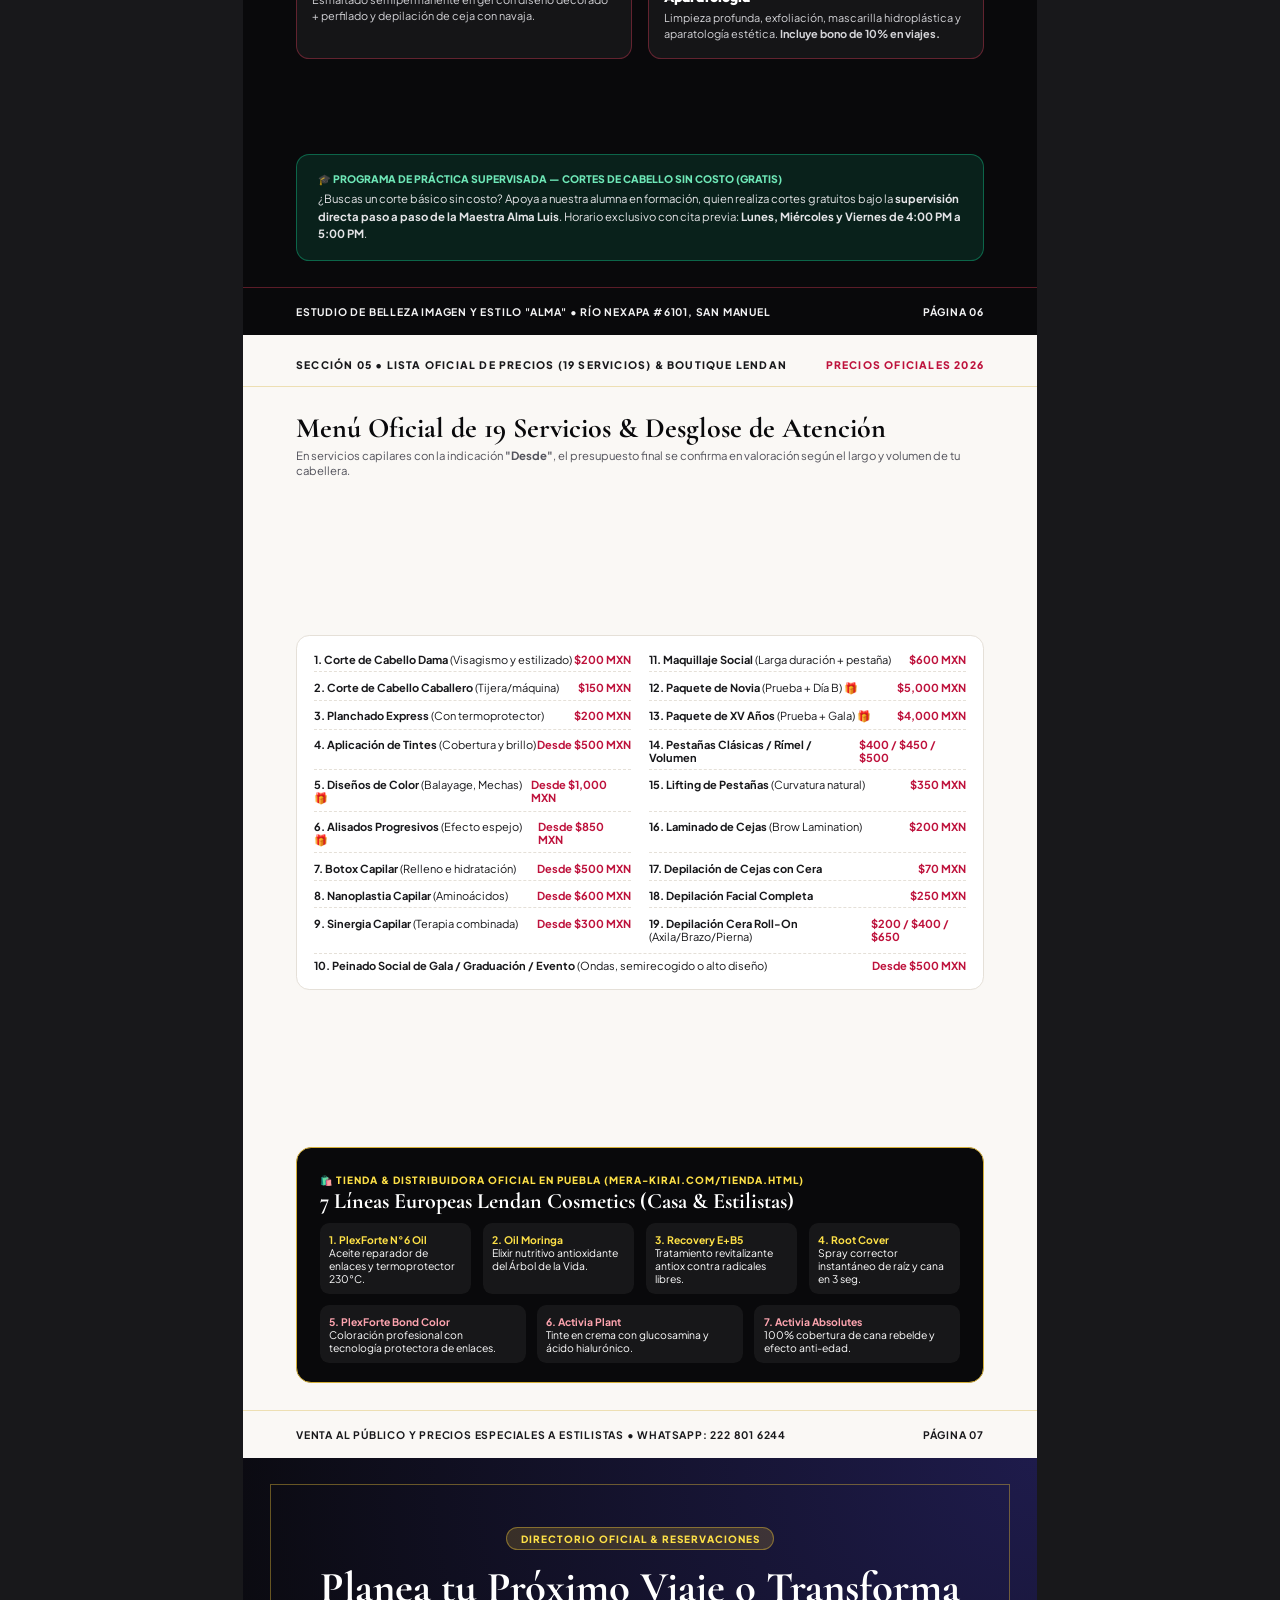
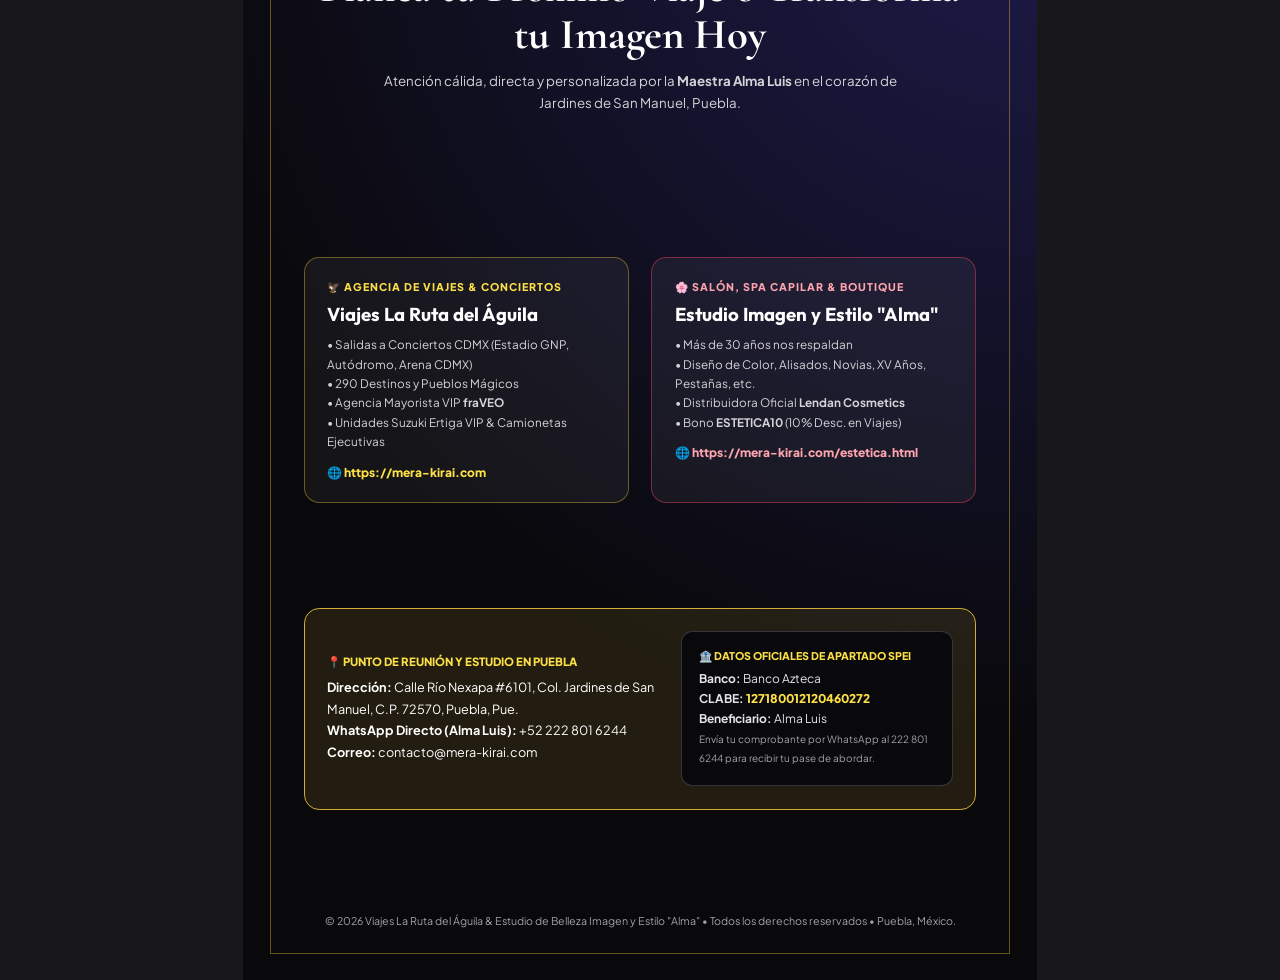
==== commit dc3b437b: "seo(geo): add JSON-LD to 4 subpages, align canonicals/og:url to sitemap, and render visible FAQ acco" ====
--- a/catalogo_editorial_revista.html
+++ b/catalogo_editorial_revista.html
@@ -130,6 +130,87 @@
             margin-right: 2px;
         }
     </style>
+<script type="application/ld+json">
+{
+  "@context": "https://schema.org",
+  "@graph": [
+    {
+      "@type": "WebPage",
+      "name": "Catálogo Editorial de Lujo 2026 | Viajes La Ruta del Águila & Estudio de Belleza Alma",
+      "url": "https://mera-kirai.com/catalogo_editorial_revista.html",
+      "description": "Catálogo Editorial 2026 de Viajes La Ruta del Águila by Fraveo y Estudio de Belleza Alma en Puebla: excursiones, conciertos CDMX, paquetes nacionales y servicios de salón.",
+      "inLanguage": "es-MX",
+      "isPartOf": {
+        "@type": "WebSite",
+        "name": "Mera Kirai",
+        "url": "https://mera-kirai.com/"
+      }
+    },
+    {
+      "@type": "OfferCatalog",
+      "name": "Catálogo Editorial 2026 — Viajes, Tours y Servicios de Belleza",
+      "url": "https://mera-kirai.com/catalogo_editorial_revista.html",
+      "itemListElement": [
+        {
+          "@type": "Offer",
+          "itemOffered": {
+            "@type": "Service",
+            "name": "Excursiones, tours y paquetes nacionales desde Puebla",
+            "provider": {
+              "@type": "TravelAgency",
+              "name": "Ruta del Águila by Fraveo",
+              "url": "https://mera-kirai.com/",
+              "telephone": "+522228016244",
+              "email": "contacto@mera-kirai.com",
+              "address": {
+                "@type": "PostalAddress",
+                "streetAddress": "Calle Río Nexapa #6101",
+                "addressLocality": "Jardines de San Manuel",
+                "addressRegion": "Puebla",
+                "postalCode": "72570",
+                "addressCountry": "MX"
+              }
+            }
+          }
+        },
+        {
+          "@type": "Offer",
+          "itemOffered": {
+            "@type": "Service",
+            "name": "Transporte redondo a conciertos en CDMX",
+            "provider": {
+              "@type": "TravelAgency",
+              "name": "Ruta del Águila by Fraveo",
+              "url": "https://mera-kirai.com/"
+            }
+          }
+        },
+        {
+          "@type": "Offer",
+          "itemOffered": {
+            "@type": "Service",
+            "name": "Servicios de salón, spa capilar y distribuidora Lendan",
+            "provider": {
+              "@type": "BeautySalon",
+              "name": "Estudio de Belleza Imagen y Estilo \"Alma\"",
+              "url": "https://mera-kirai.com/estetica.html",
+              "telephone": "+522228016244",
+              "address": {
+                "@type": "PostalAddress",
+                "streetAddress": "Calle Río Nexapa #6101",
+                "addressLocality": "Jardines de San Manuel",
+                "addressRegion": "Puebla",
+                "postalCode": "72570",
+                "addressCountry": "MX"
+              }
+            }
+          }
+        }
+      ]
+    }
+  ]
+}
+</script>
 </head>
 <body>
 
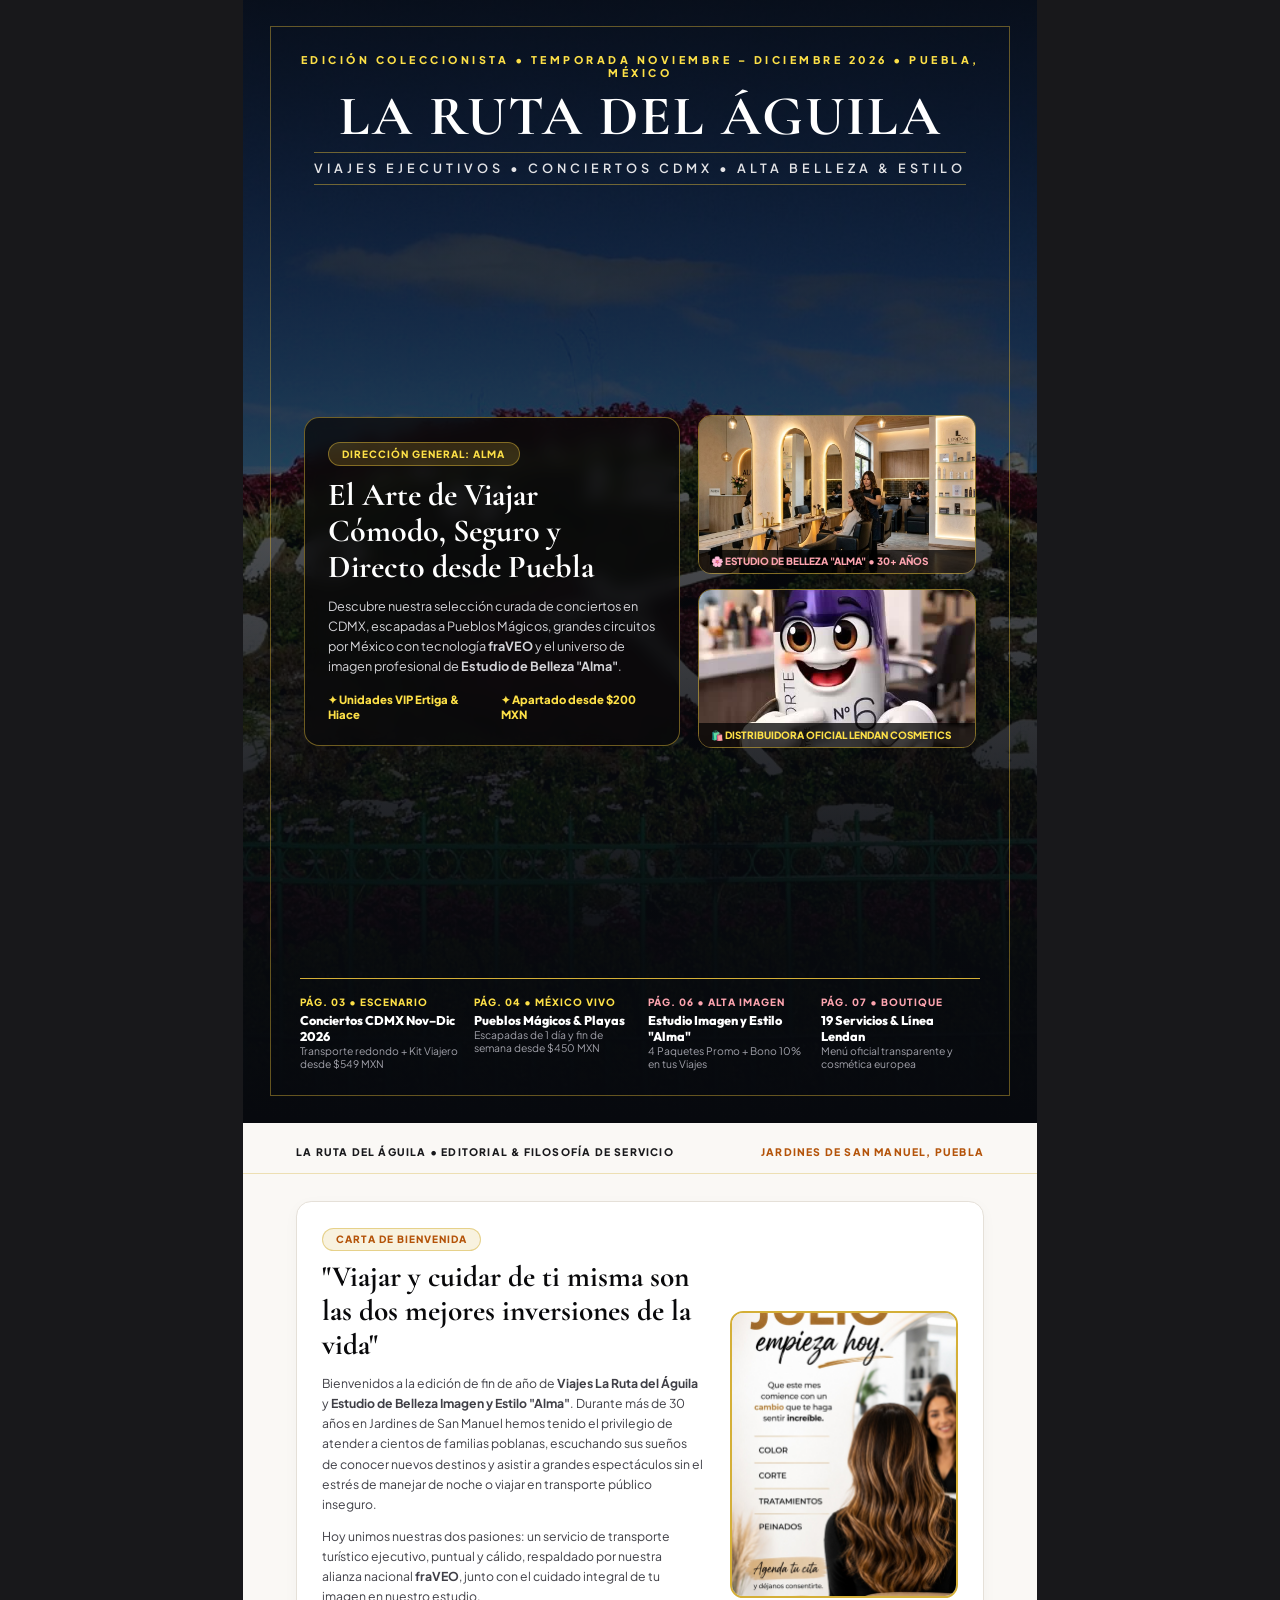
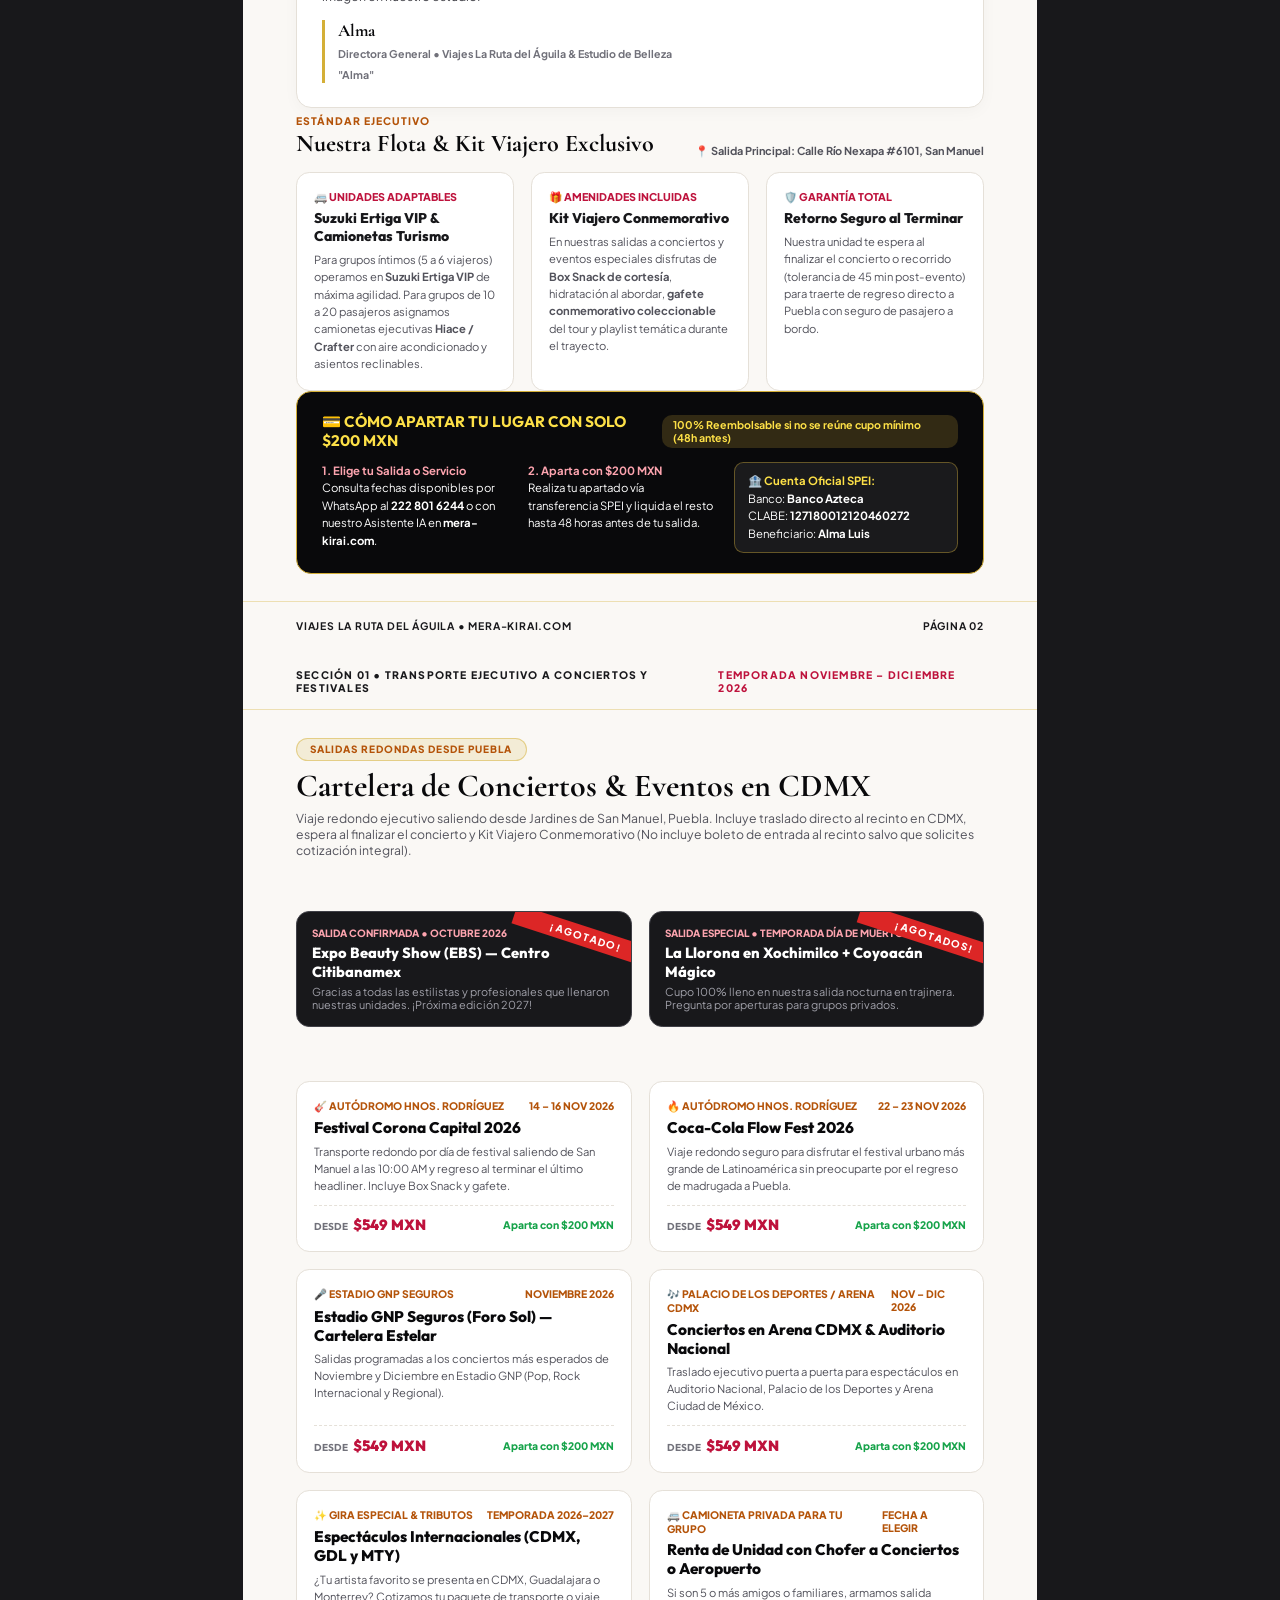
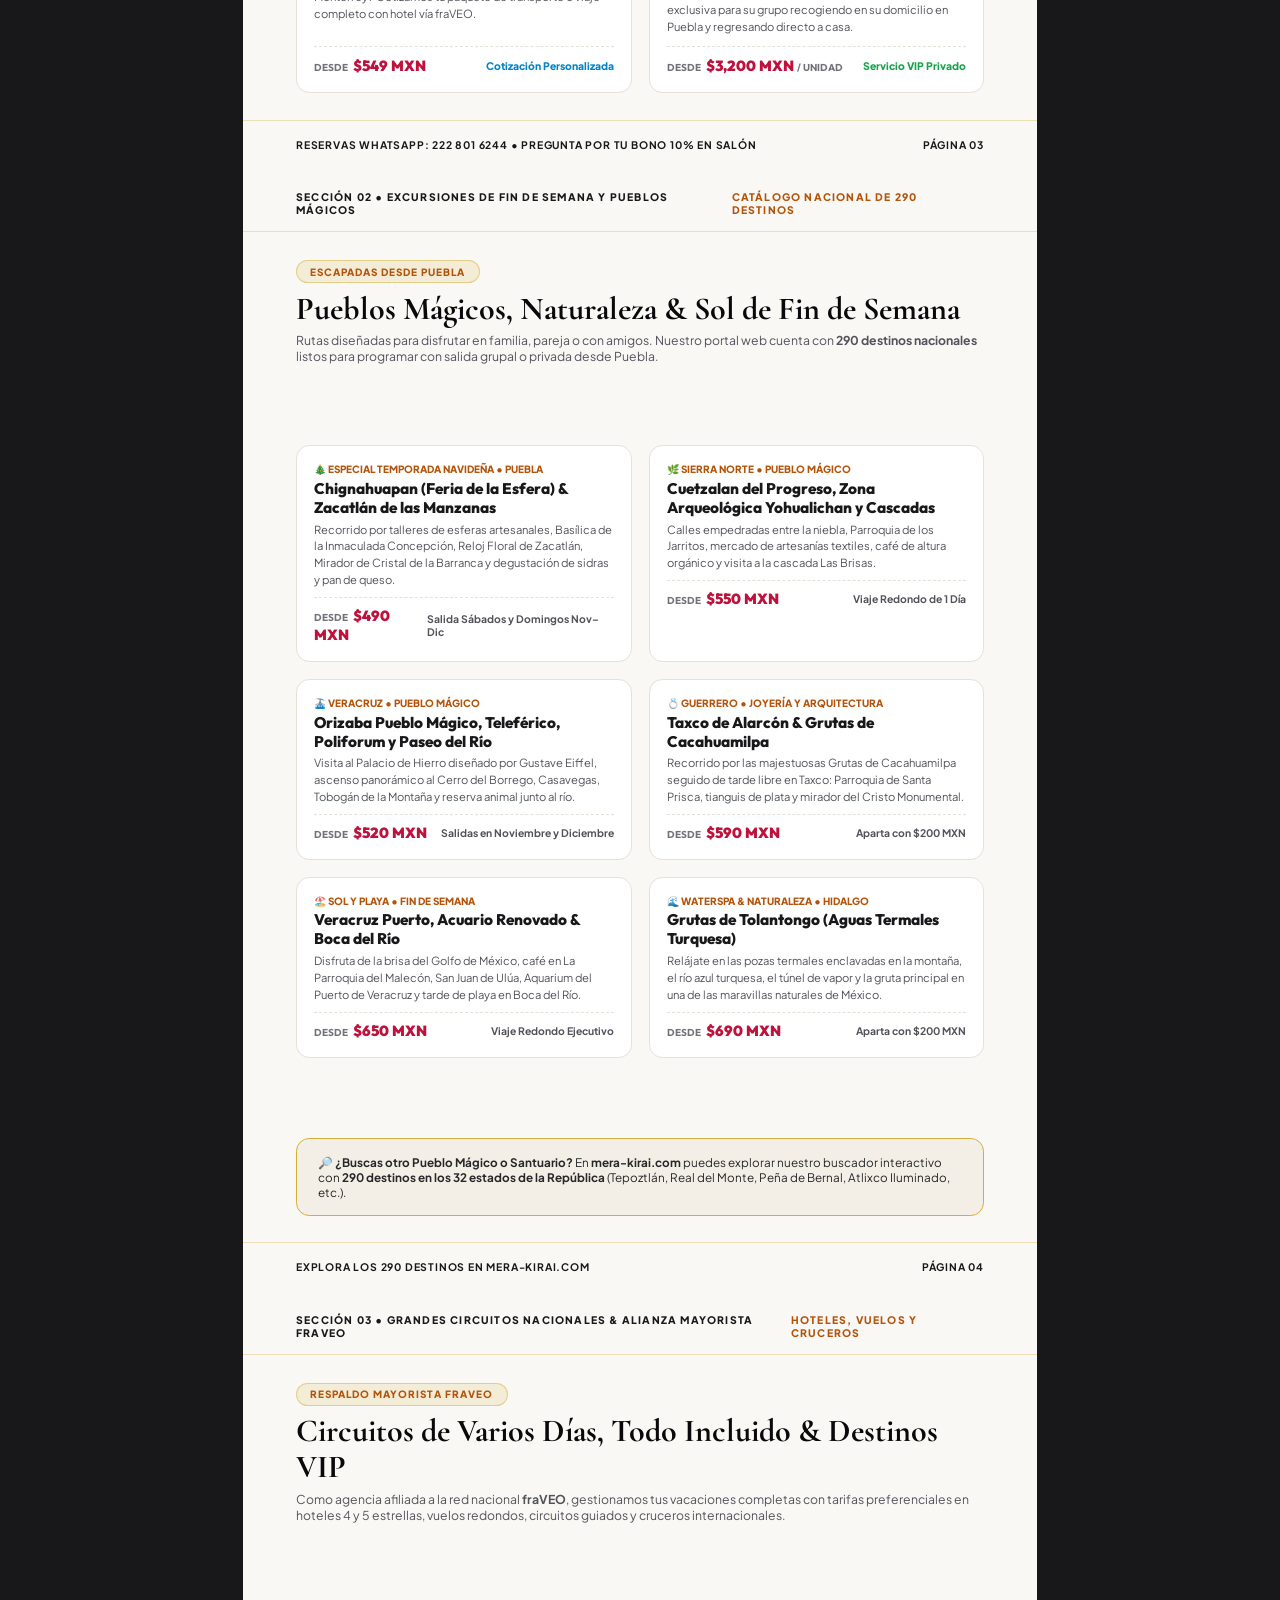
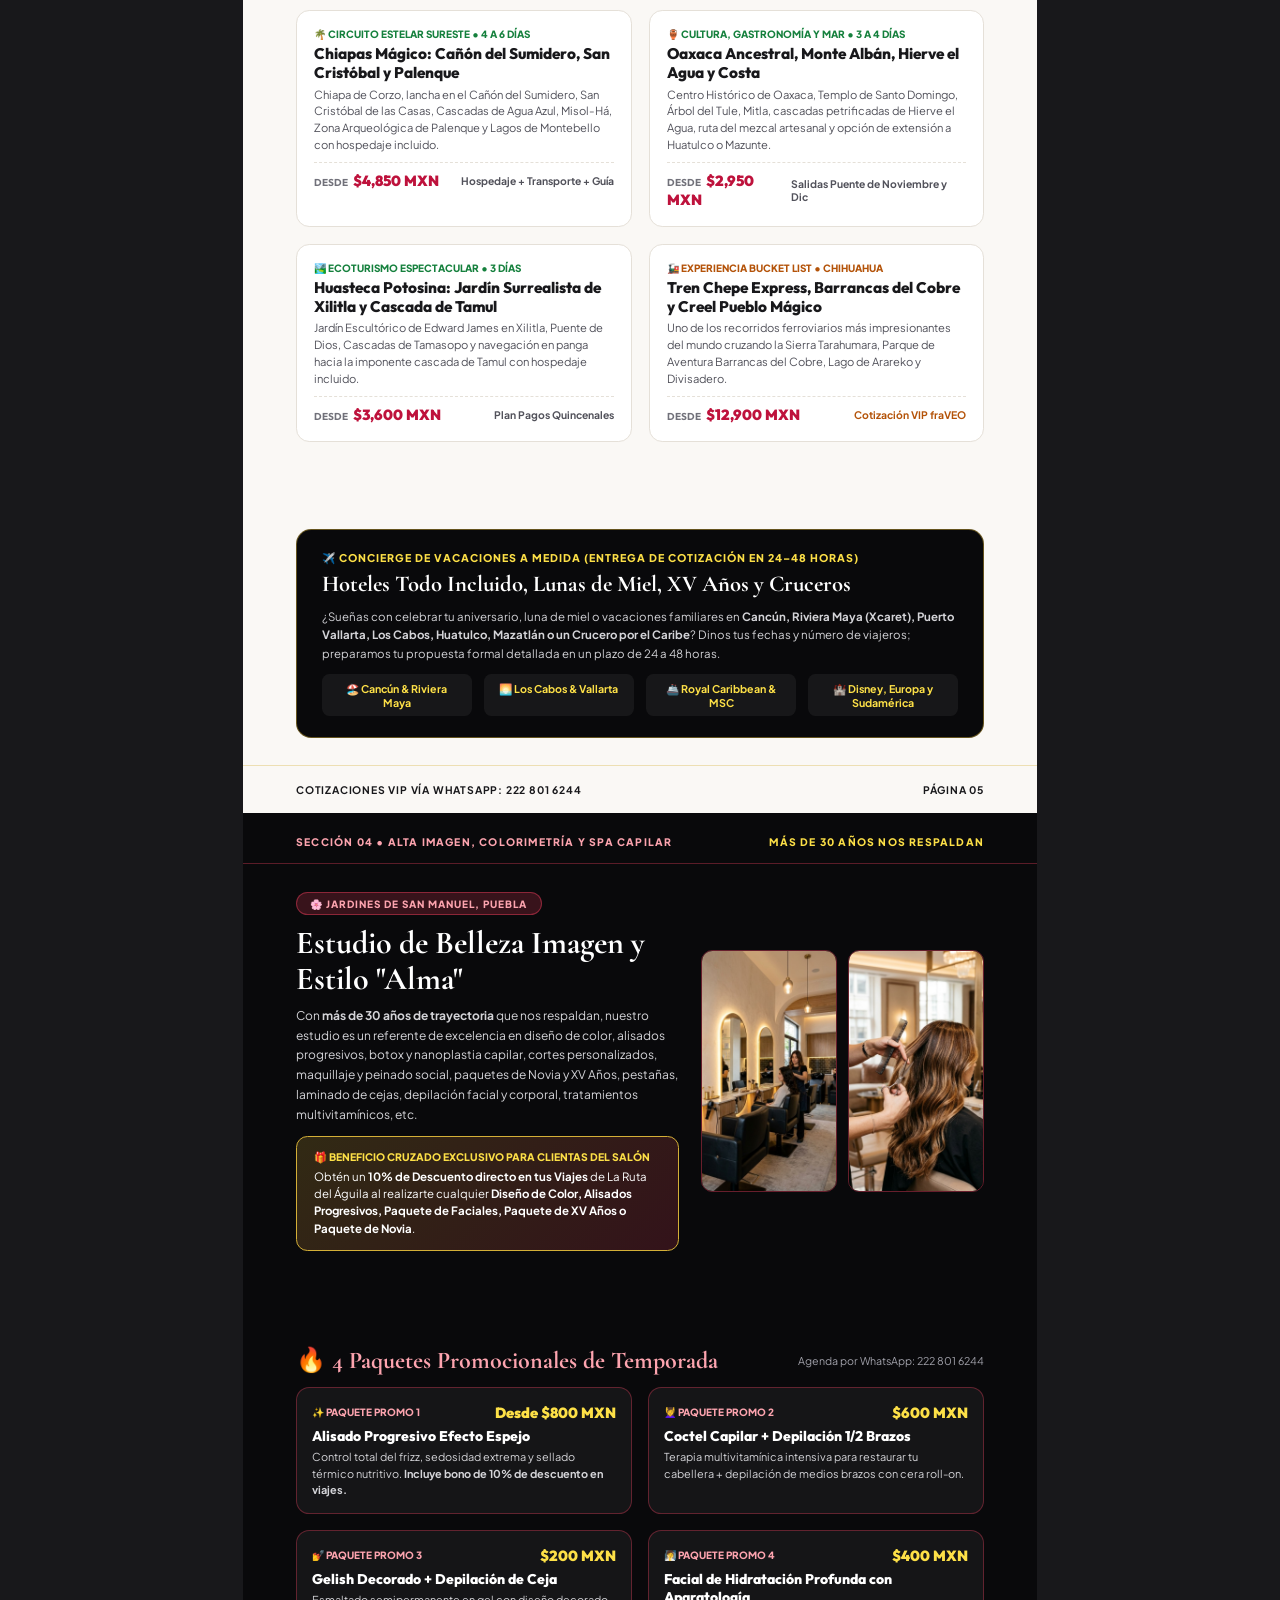
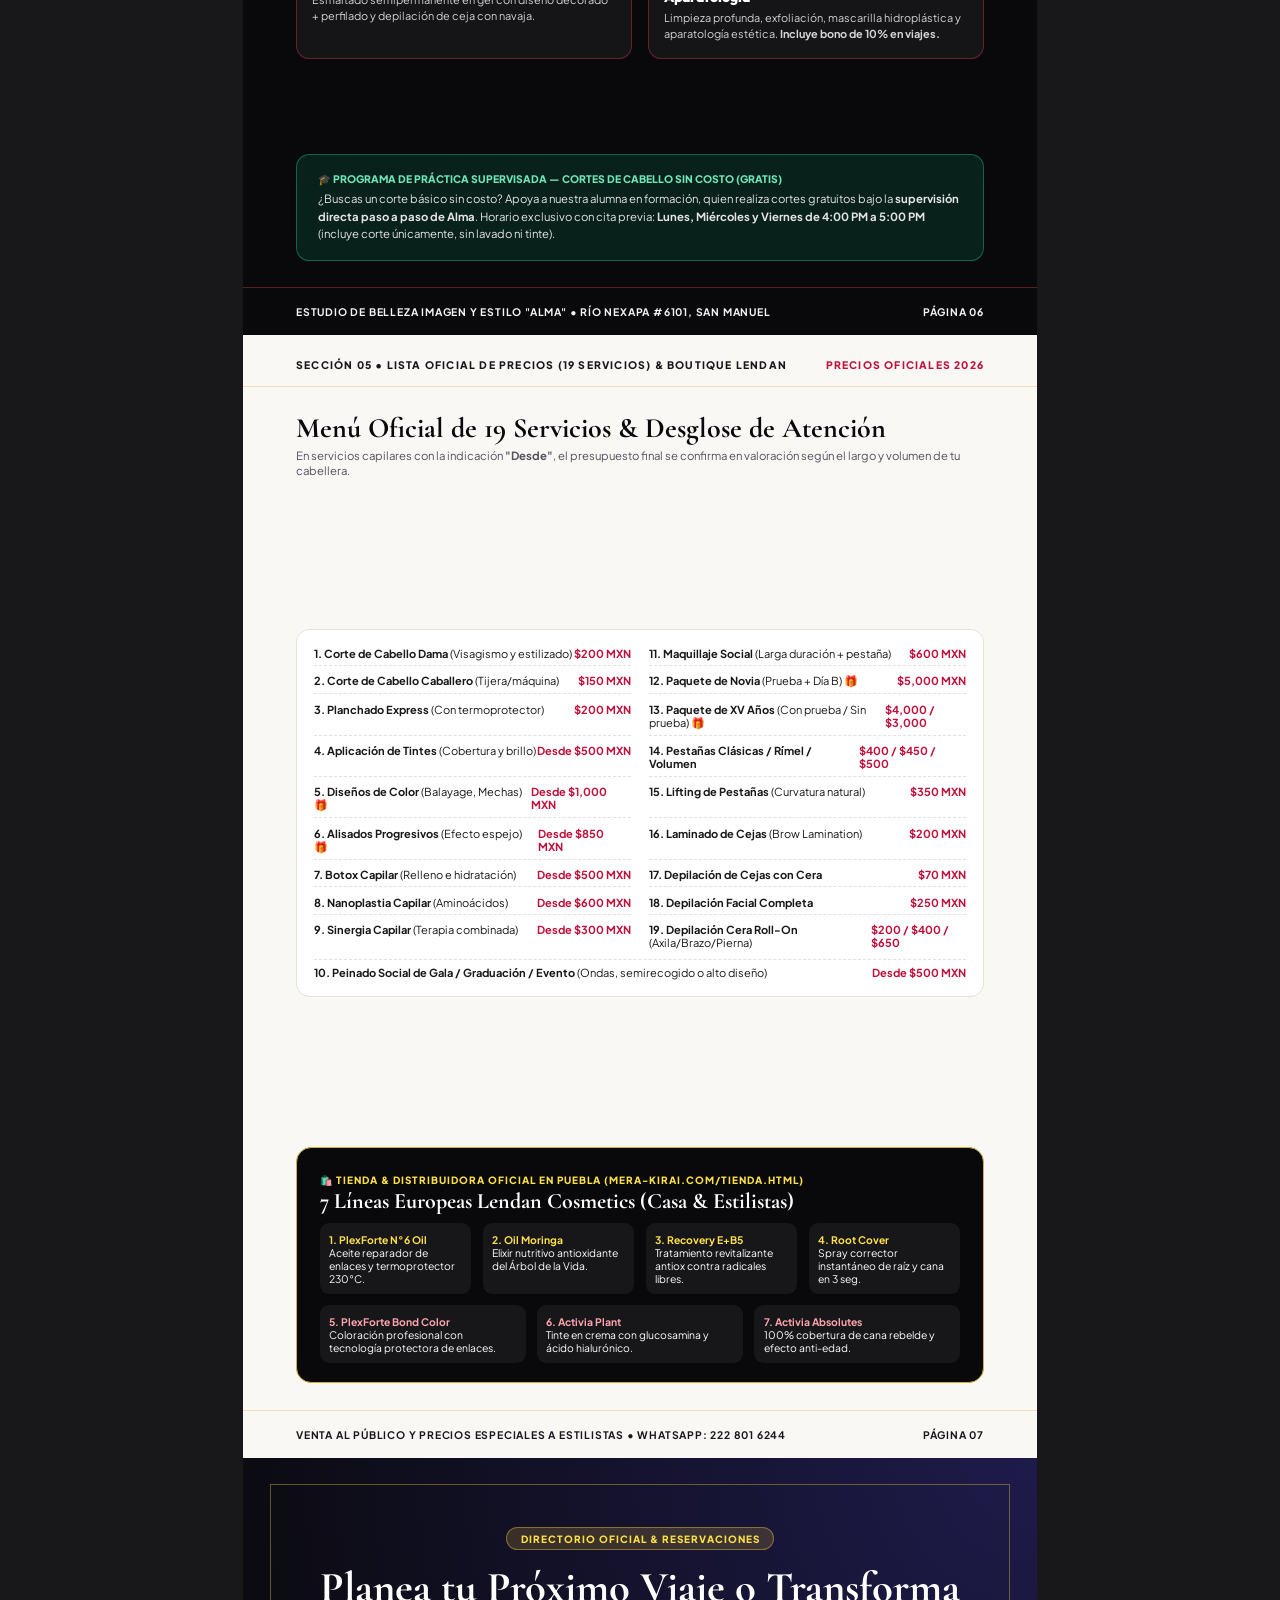
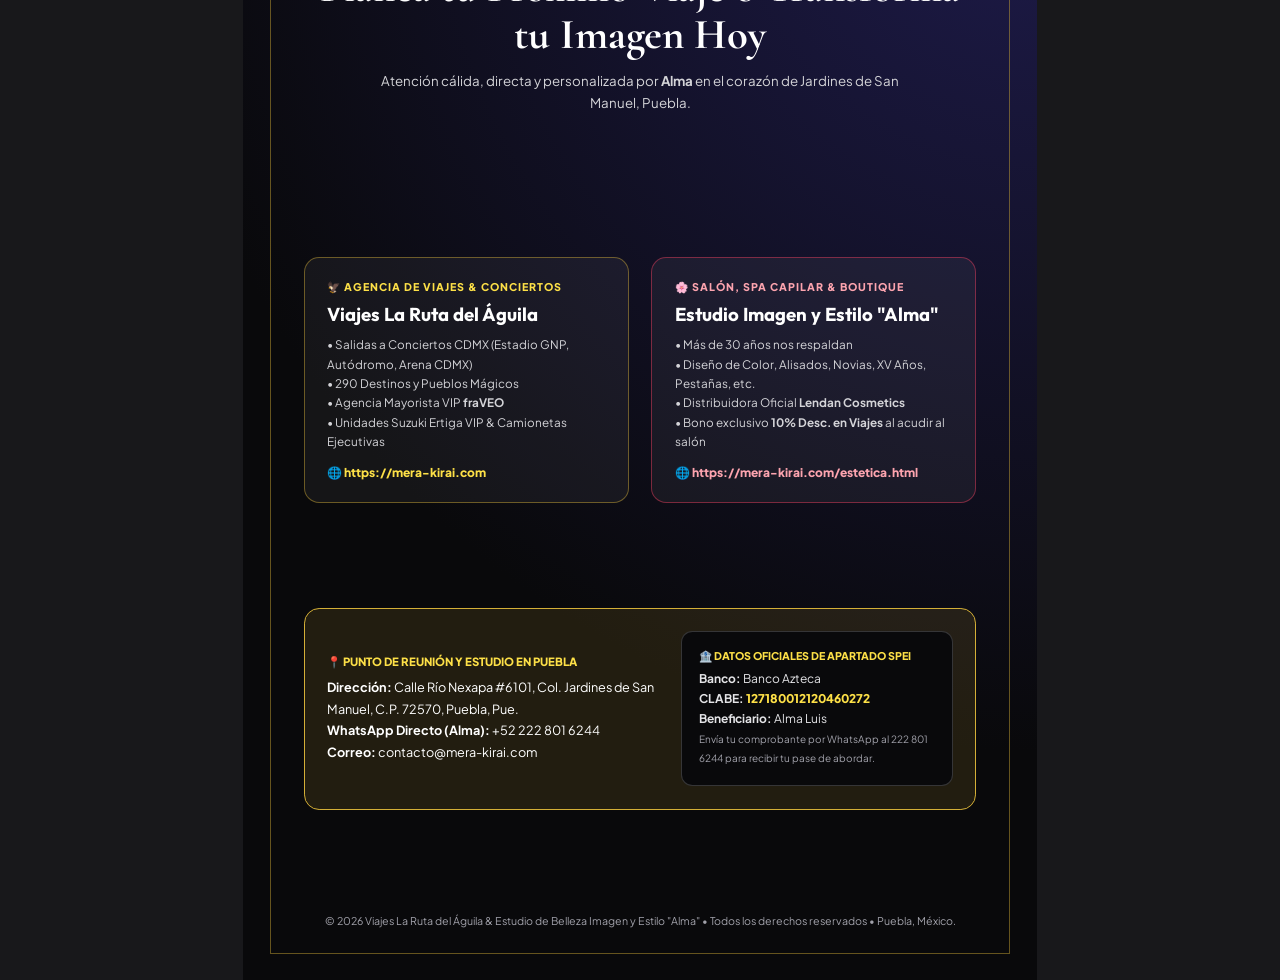
==== commit fbdcd1ed: "feat(mera-kirai): Alma IA vendedora, salidas Fin de Año, promos nov, purga nombres y ranking dinamic" ====
--- a/catalogo_editorial_revista.html
+++ b/catalogo_editorial_revista.html
@@ -243,7 +243,7 @@
         <!-- Centro / Fotografías Enmarcadas -->
         <div style="position:relative; z-index:3; padding:0 16mm; display:grid; grid-template-columns:1.15fr 0.85fr; gap:5mm; align-items:center;">
             <div style="background:rgba(9,9,11,0.78); backdrop-filter:blur(8px); border:1px solid rgba(212,175,55,0.5); border-radius:4mm; padding:6mm;">
-                <span class="lux-pill lux-pill-dark" style="margin-bottom:3mm;">DIRECCIÓN GENERAL: ALMA LUIS</span>
+                <span class="lux-pill lux-pill-dark" style="margin-bottom:3mm;">DIRECCIÓN GENERAL: ALMA</span>
                 <h2 class="serif-title" style="font-size:24pt; color:#fff; line-height:1.12; margin-bottom:3mm;">
                     El Arte de Viajar Cómodo, Seguro y Directo desde Puebla
                 </h2>
@@ -323,12 +323,12 @@
                         Hoy unimos nuestras dos pasiones: un servicio de transporte turístico ejecutivo, puntual y cálido, respaldado por nuestra alianza nacional <strong>fraVEO</strong>, junto con el cuidado integral de tu imagen en nuestro estudio.
                     </p>
                     <div style="border-left:3px solid #d4af37; padding-left:3.5mm;">
-                        <strong class="serif-title" style="font-size:13pt; color:#09090b; display:block;">Maestra Alma Luis</strong>
+                        <strong class="serif-title" style="font-size:13pt; color:#09090b; display:block;">Alma</strong>
                         <span style="font-size:8pt; color:#71717a; font-weight:700;">Directora General • Viajes La Ruta del Águila & Estudio de Belleza "Alma"</span>
                     </div>
                 </div>
                 <div style="border-radius:3.5mm; overflow:hidden; border:2px solid #d4af37; height:76mm; position:relative;">
-                    <img src="img/salon/promo_servicios_alma.jpg" style="width:100%; height:100%; object-fit:cover;" alt="Alma Luis">
+                    <img src="img/salon/promo_servicios_alma.jpg" style="width:100%; height:100%; object-fit:cover;" alt="Estudio de Belleza Alma">
                 </div>
             </div>
 
@@ -545,7 +545,7 @@
         </div>
 
         <div class="page-footer-bar">
-            <span>RESERVAS WHATSAPP: 222 801 6244 • DESCUENTO 10% CON CÓDIGO ESTETICA10</span>
+            <span>RESERVAS WHATSAPP: 222 801 6244 • PREGUNTA POR TU BONO 10% EN SALÓN</span>
             <span>PÁGINA 03</span>
         </div>
     </section>
@@ -781,7 +781,7 @@
                         Con <strong>más de 30 años de trayectoria</strong> que nos respaldan, nuestro estudio es un referente de excelencia en diseño de color, alisados progresivos, botox y nanoplastia capilar, cortes personalizados, maquillaje y peinado social, paquetes de Novia y XV Años, pestañas, laminado de cejas, depilación facial y corporal, tratamientos multivitamínicos, etc.
                     </p>
                     <div style="background:linear-gradient(135deg, rgba(212,175,55,0.2), rgba(244,63,94,0.18)); border:1px solid #d4af37; border-radius:3mm; padding:3.5mm 4.5mm;">
-                        <div style="font-size:7.8pt; font-weight:800; color:#fde047; text-transform:uppercase;">🎁 BENEFICIO CRUZADO EXCLUSIVO (CÓDIGO: ESTETICA10)</div>
+                        <div style="font-size:7.8pt; font-weight:800; color:#fde047; text-transform:uppercase;">🎁 BENEFICIO CRUZADO EXCLUSIVO PARA CLIENTAS DEL SALÓN</div>
                         <div style="font-size:8.6pt; color:#fff; line-height:1.5; margin-top:1mm;">
                             Obtén un <strong>10% de Descuento directo en tus Viajes</strong> de La Ruta del Águila al realizarte cualquier <strong>Diseño de Color, Alisados Progresivos, Paquete de Faciales, Paquete de XV Años o Paquete de Novia</strong>.
                         </div>
@@ -845,7 +845,7 @@
                         🎓 PROGRAMA DE PRÁCTICA SUPERVISADA — CORTES DE CABELLO SIN COSTO (GRATIS)
                     </div>
                     <p style="font-size:8.5pt; color:#e4e4e7; line-height:1.55;">
-                        ¿Buscas un corte básico sin costo? Apoya a nuestra alumna en formación, quien realiza cortes gratuitos bajo la <strong>supervisión directa paso a paso de la Maestra Alma Luis</strong>. Horario exclusivo con cita previa: <strong>Lunes, Miércoles y Viernes de 4:00 PM a 5:00 PM</strong>.
+                        ¿Buscas un corte básico sin costo? Apoya a nuestra alumna en formación, quien realiza cortes gratuitos bajo la <strong>supervisión directa paso a paso de Alma</strong>. Horario exclusivo con cita previa: <strong>Lunes, Miércoles y Viernes de 4:00 PM a 5:00 PM</strong> (incluye corte únicamente, sin lavado ni tinte).
                     </p>
                 </div>
             </div>
@@ -901,8 +901,8 @@
                     <strong style="color:#be123c;">$200 MXN</strong>
                 </div>
                 <div style="display:flex; justify-content:space-between; border-bottom:1px dashed #e5e0d8; padding-bottom:1.4mm;">
-                    <span><strong>13. Paquete de XV Años</strong> (Prueba + Gala) 🎁</span>
-                    <strong style="color:#be123c;">$4,000 MXN</strong>
+                    <span><strong>13. Paquete de XV Años</strong> (Con prueba / Sin prueba) 🎁</span>
+                    <strong style="color:#be123c;">$4,000 / $3,000</strong>
                 </div>
 
                 <div style="display:flex; justify-content:space-between; border-bottom:1px dashed #e5e0d8; padding-bottom:1.4mm;">
@@ -1026,7 +1026,7 @@
                 Planea tu Próximo Viaje o Transforma tu Imagen Hoy
             </h2>
             <p style="font-size:10pt; color:#d4d4d8; max-width:145mm; margin:0 auto; line-height:1.65;">
-                Atención cálida, directa y personalizada por la <strong>Maestra Alma Luis</strong> en el corazón de Jardines de San Manuel, Puebla.
+                Atención cálida, directa y personalizada por <strong>Alma</strong> en el corazón de Jardines de San Manuel, Puebla.
             </p>
         </div>
 
@@ -1050,7 +1050,7 @@
                     • Más de 30 años nos respaldan<br>
                     • Diseño de Color, Alisados, Novias, XV Años, Pestañas, etc.<br>
                     • Distribuidora Oficial <strong>Lendan Cosmetics</strong><br>
-                    • Bono <strong>ESTETICA10</strong> (10% Desc. en Viajes)
+                    • Bono exclusivo <strong>10% Desc. en Viajes</strong> al acudir al salón
                 </p>
                 <div style="font-size:9pt; color:#fda4af; font-weight:800;">🌐 https://mera-kirai.com/estetica.html</div>
             </div>
@@ -1063,7 +1063,7 @@
                     <div style="font-size:8.5pt; font-weight:800; color:#fde047; margin-bottom:2mm;">📍 PUNTO DE REUNIÓN Y ESTUDIO EN PUEBLA</div>
                     <div style="font-size:9.5pt; color:#fff; line-height:1.7;">
                         <strong>Dirección:</strong> Calle Río Nexapa #6101, Col. Jardines de San Manuel, C.P. 72570, Puebla, Pue.<br>
-                        <strong>WhatsApp Directo (Alma Luis):</strong> +52 222 801 6244<br>
+                        <strong>WhatsApp Directo (Alma):</strong> +52 222 801 6244<br>
                         <strong>Correo:</strong> contacto@mera-kirai.com
                     </div>
                 </div>
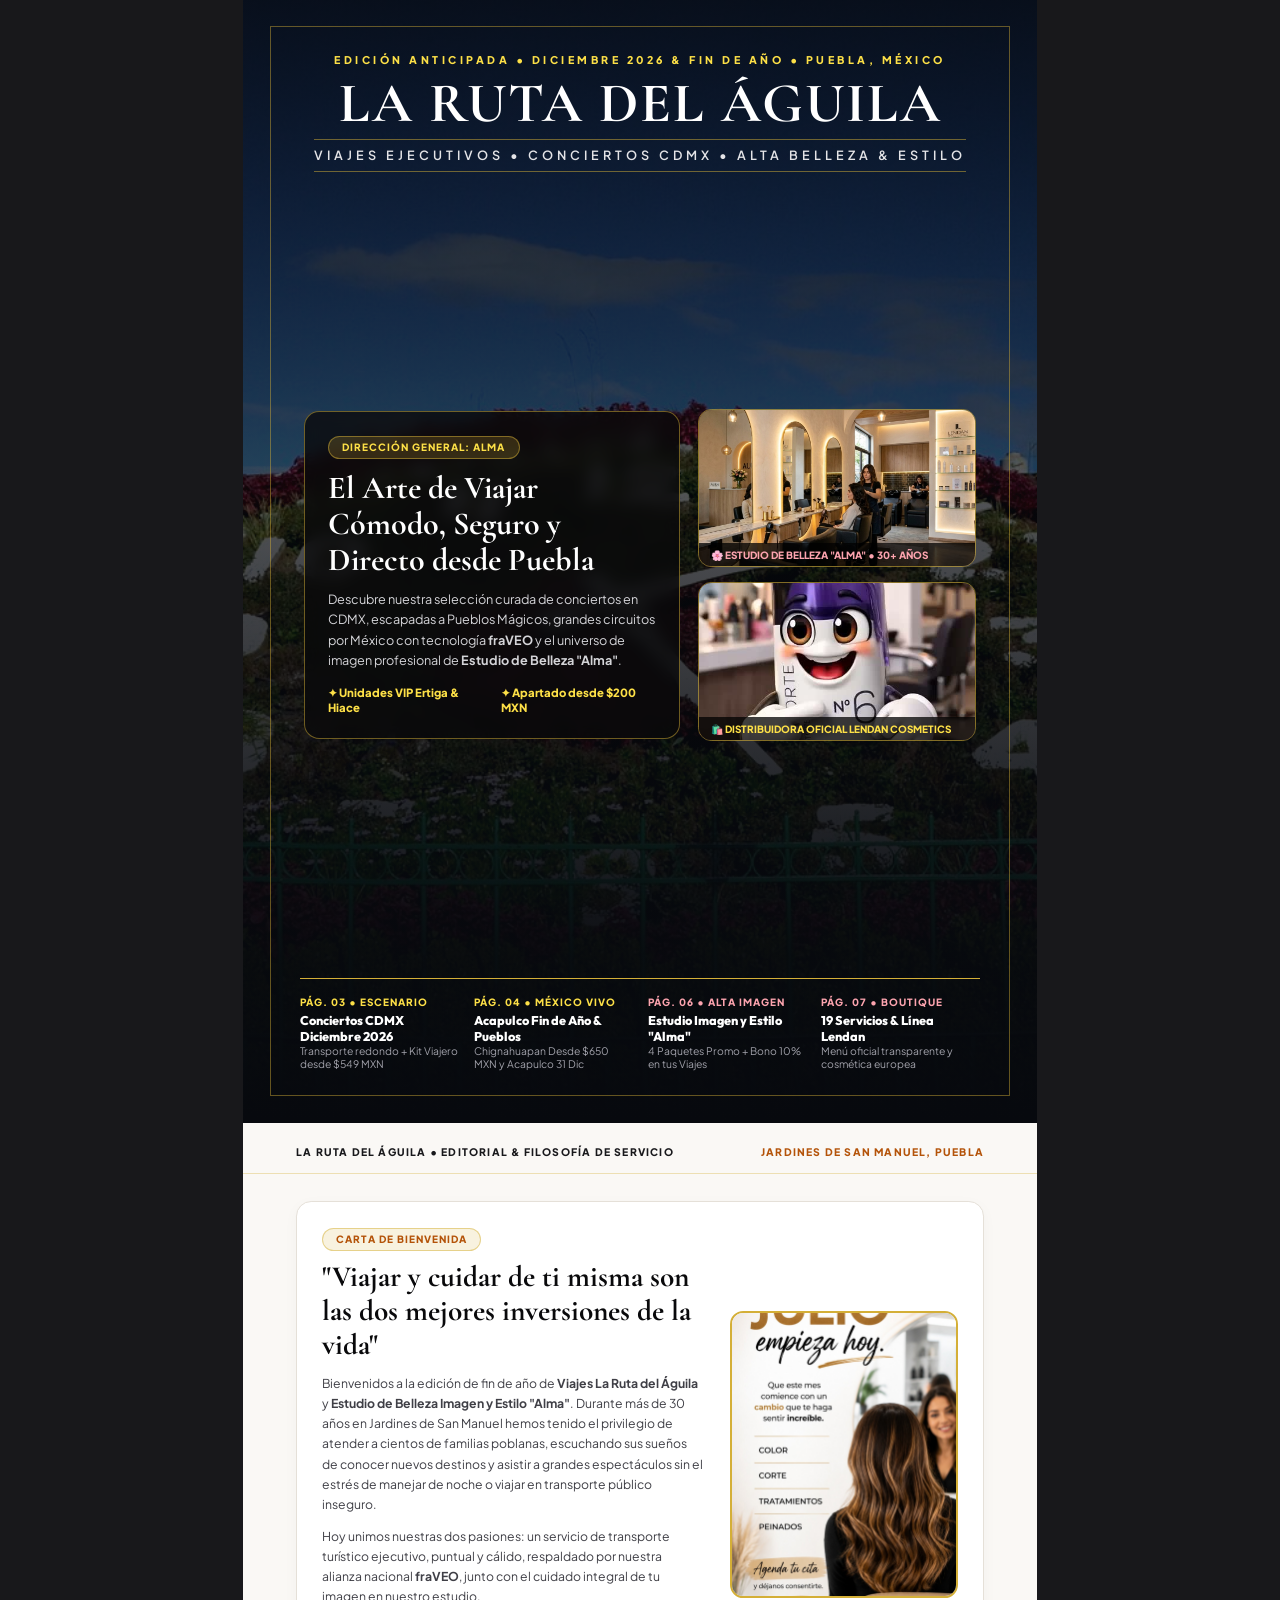
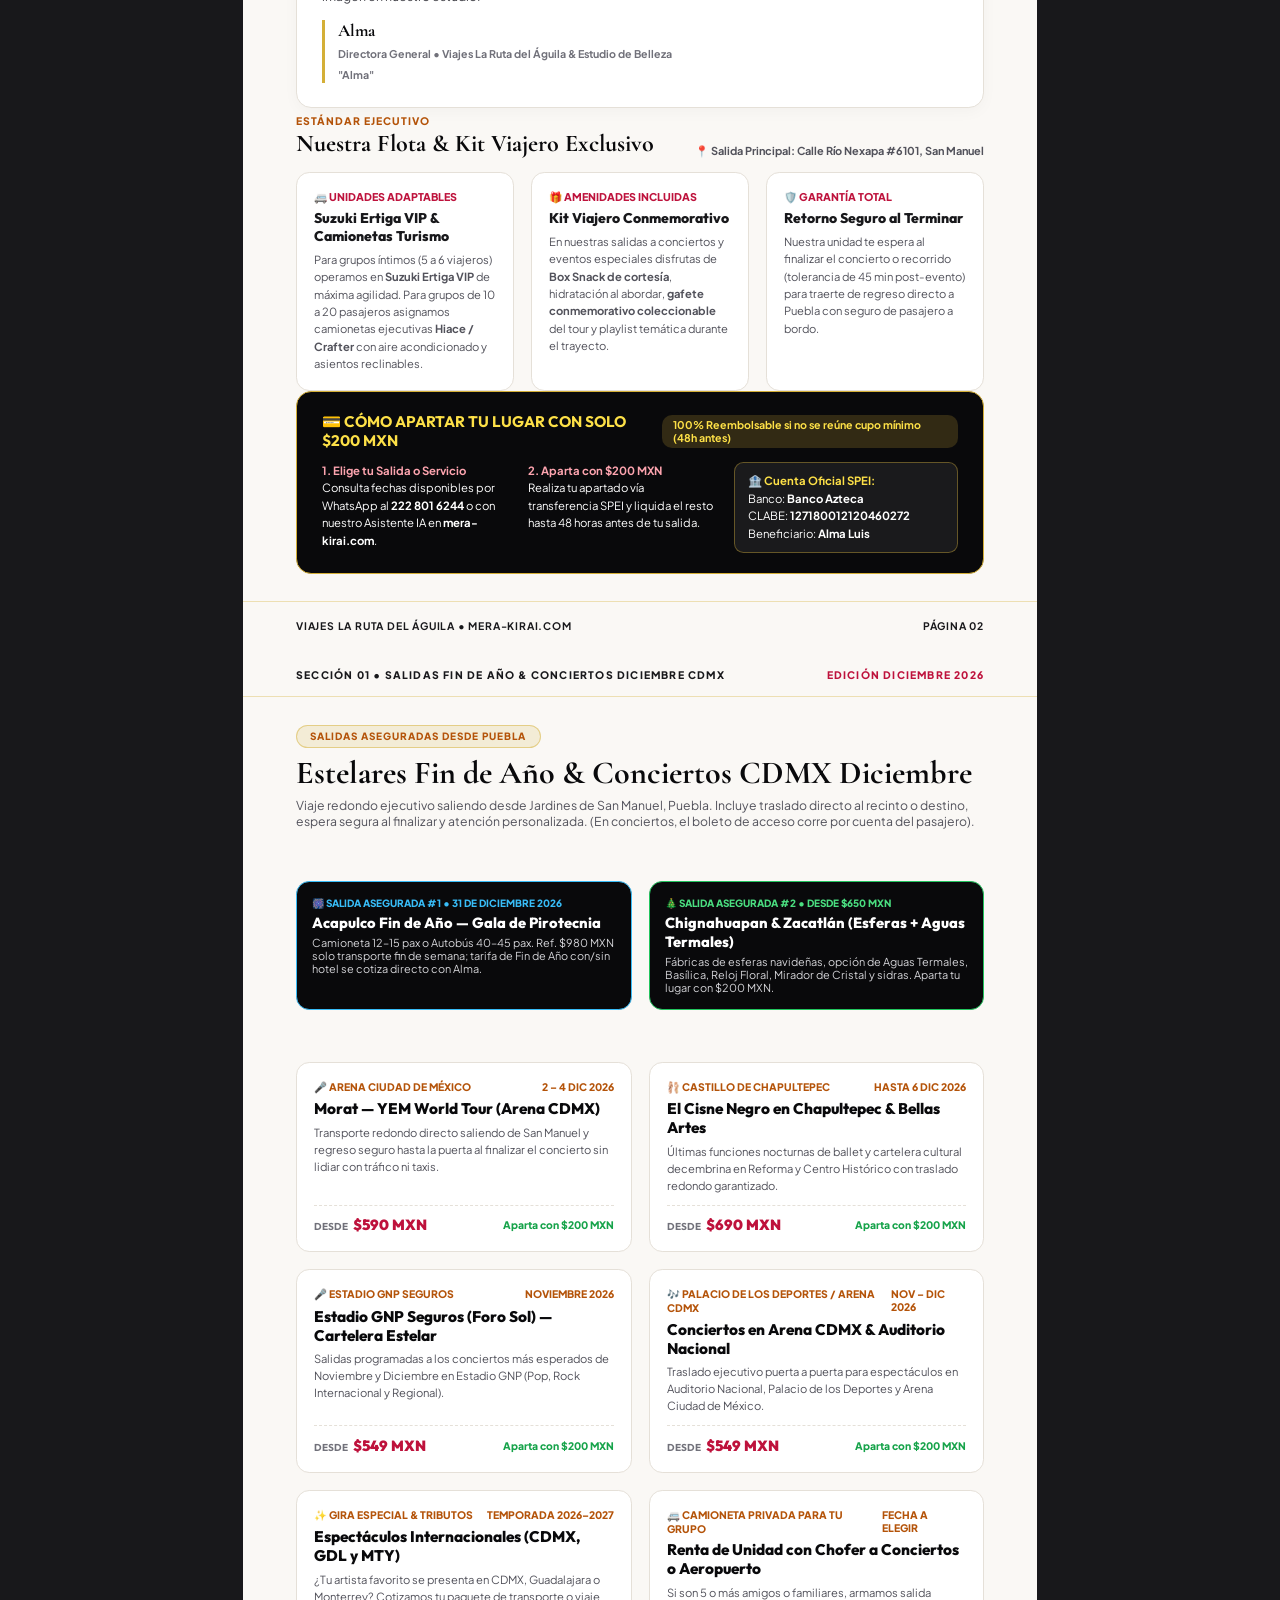
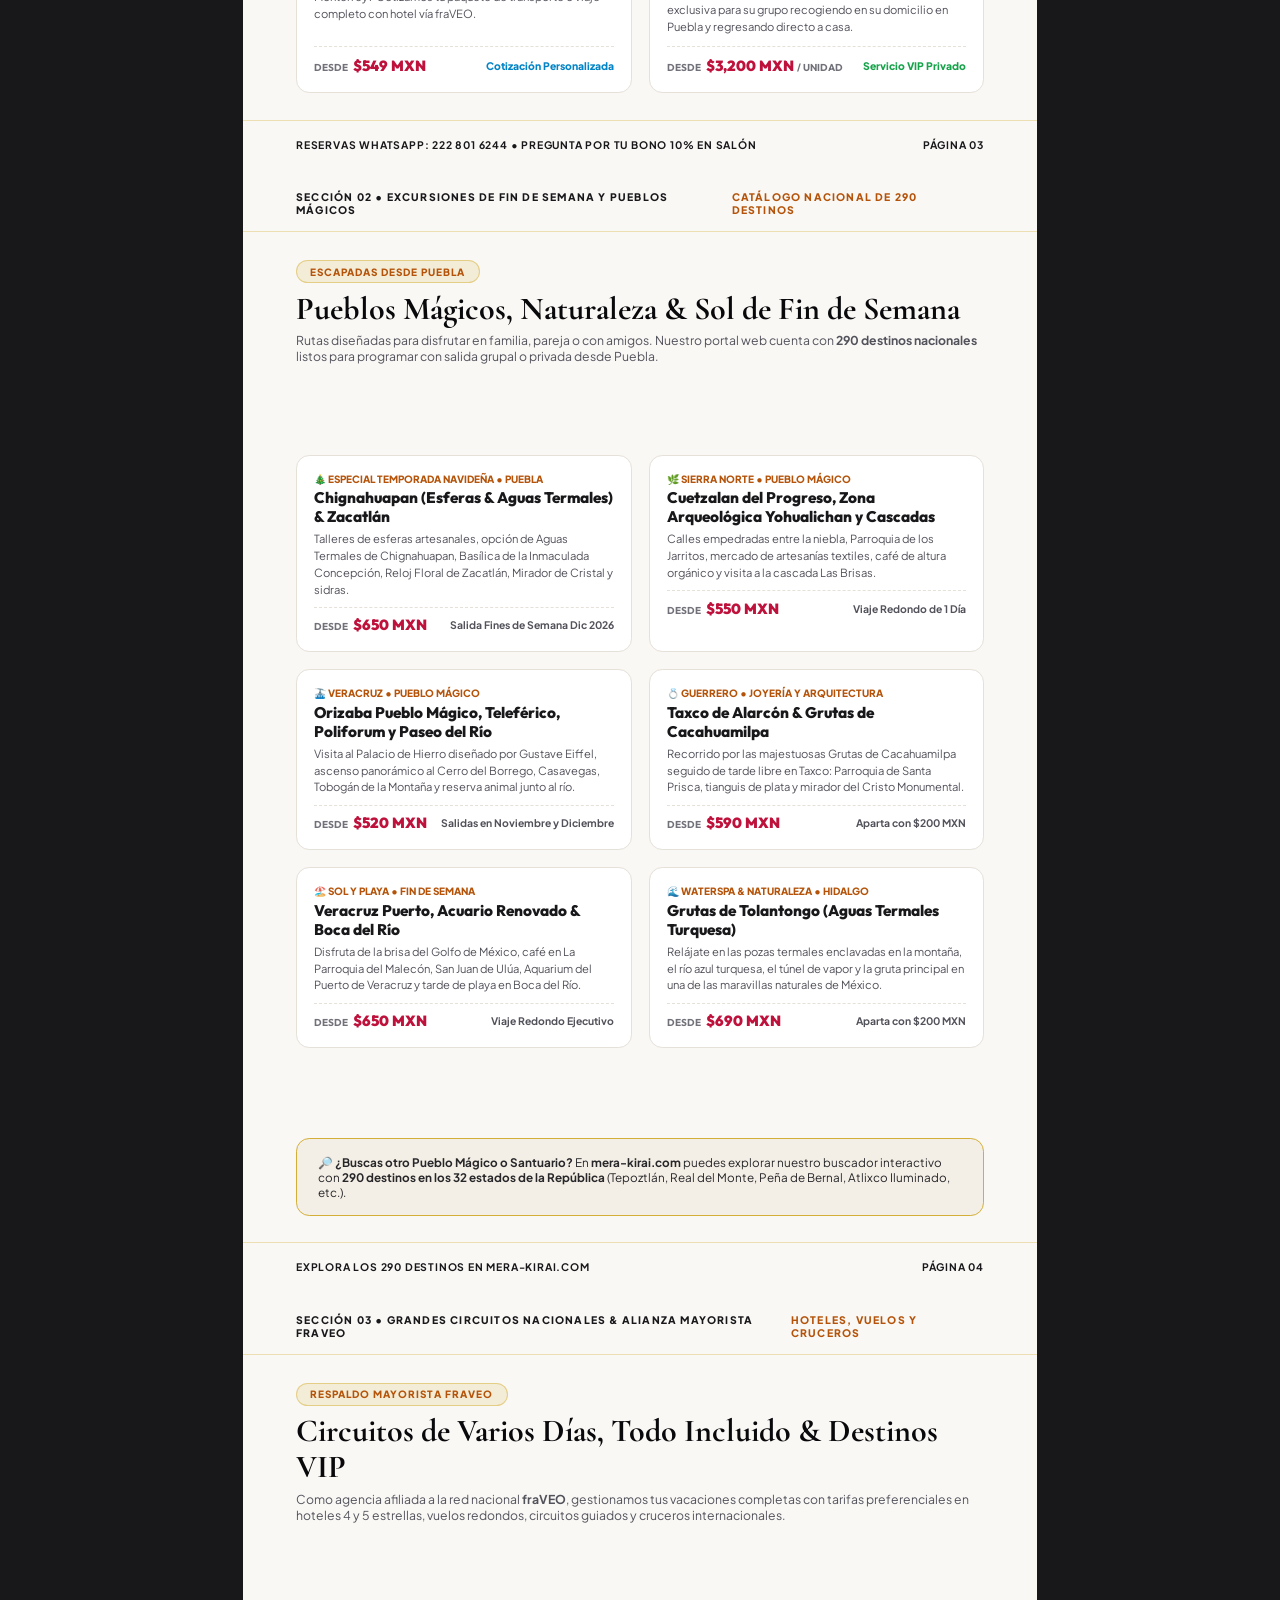
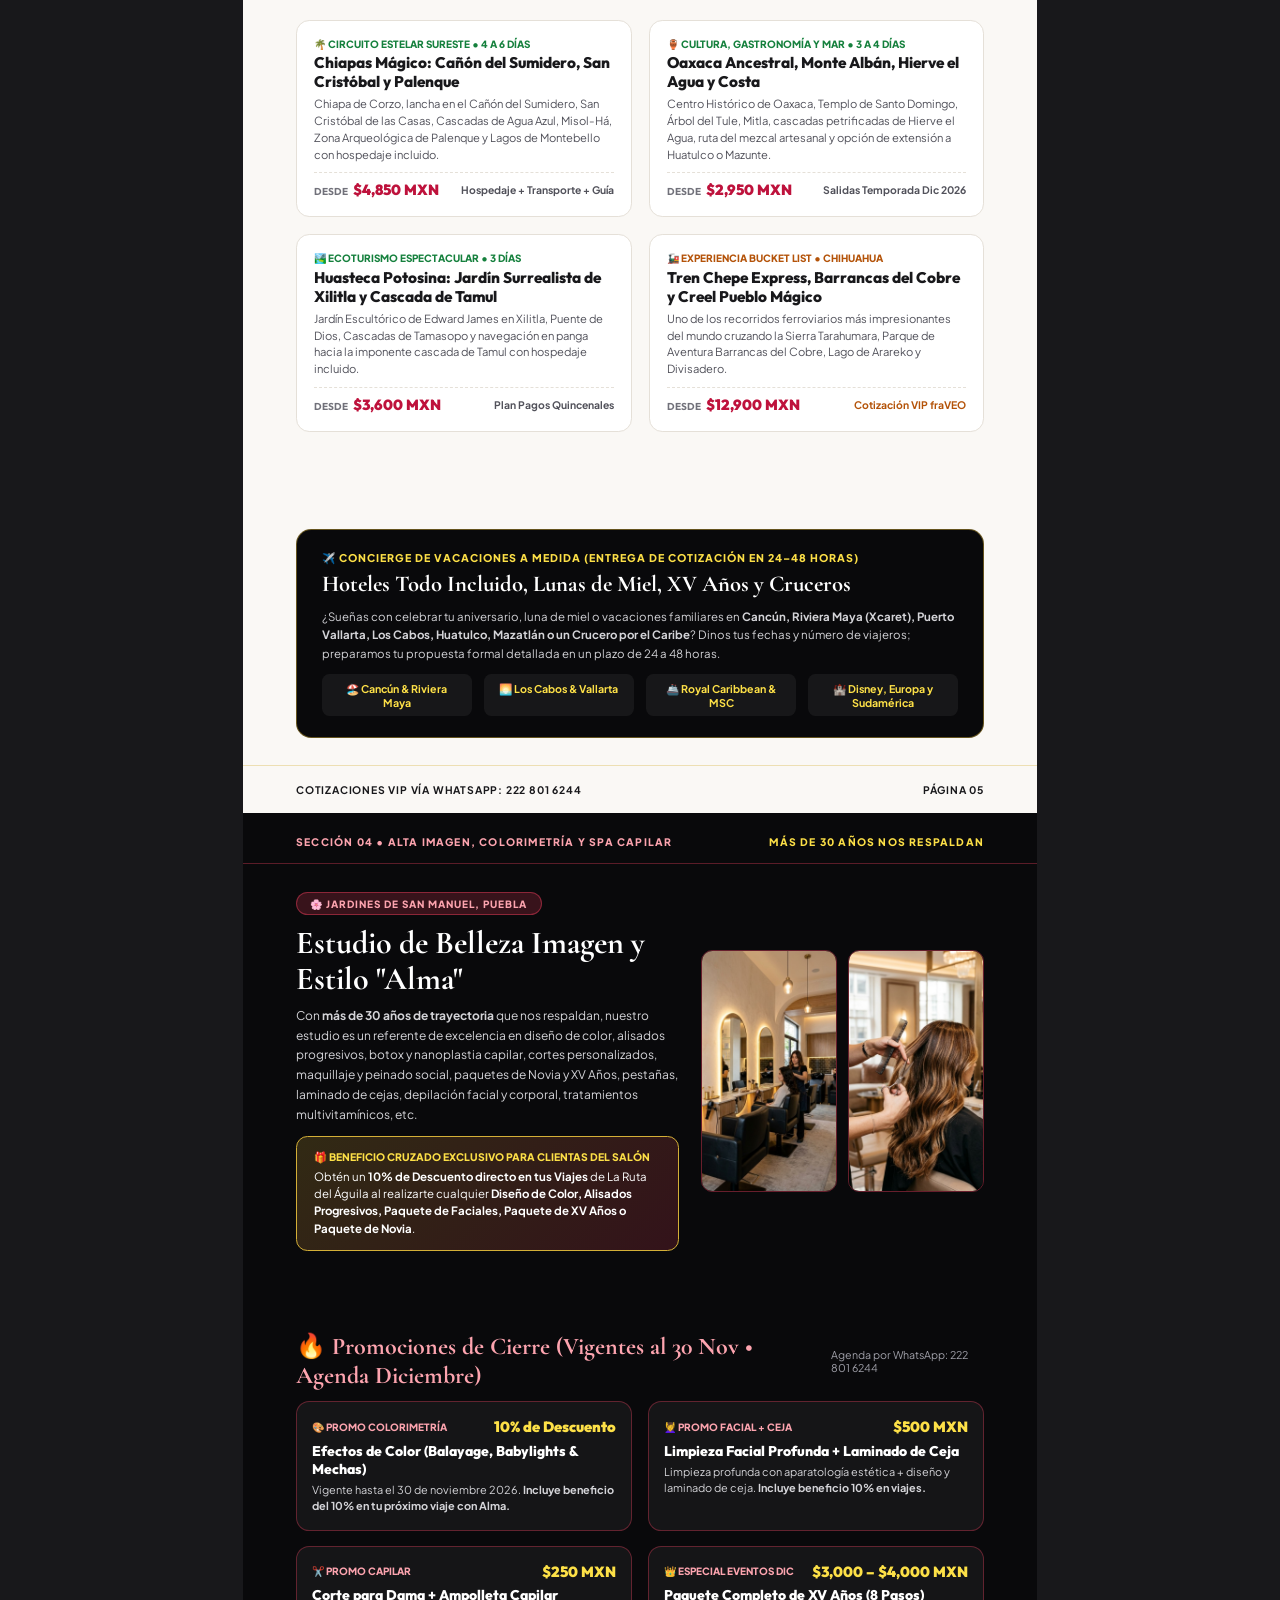
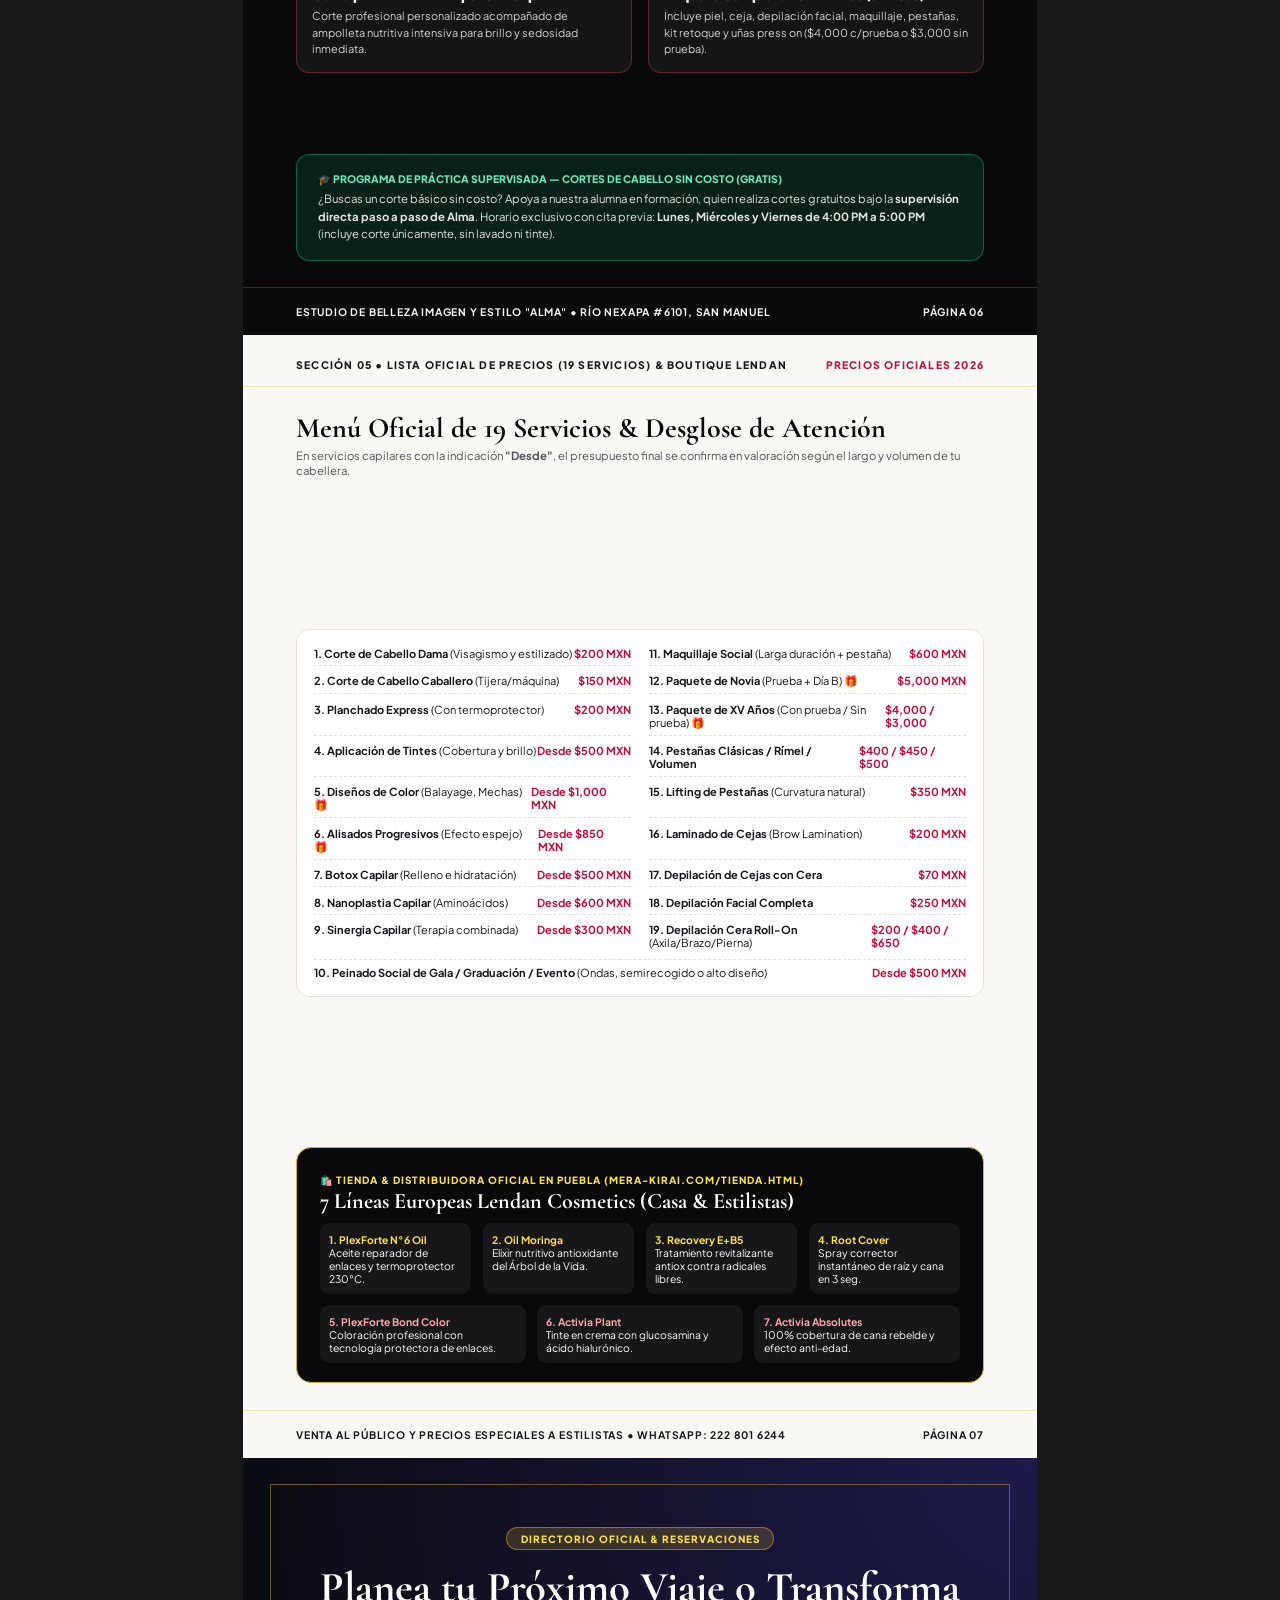
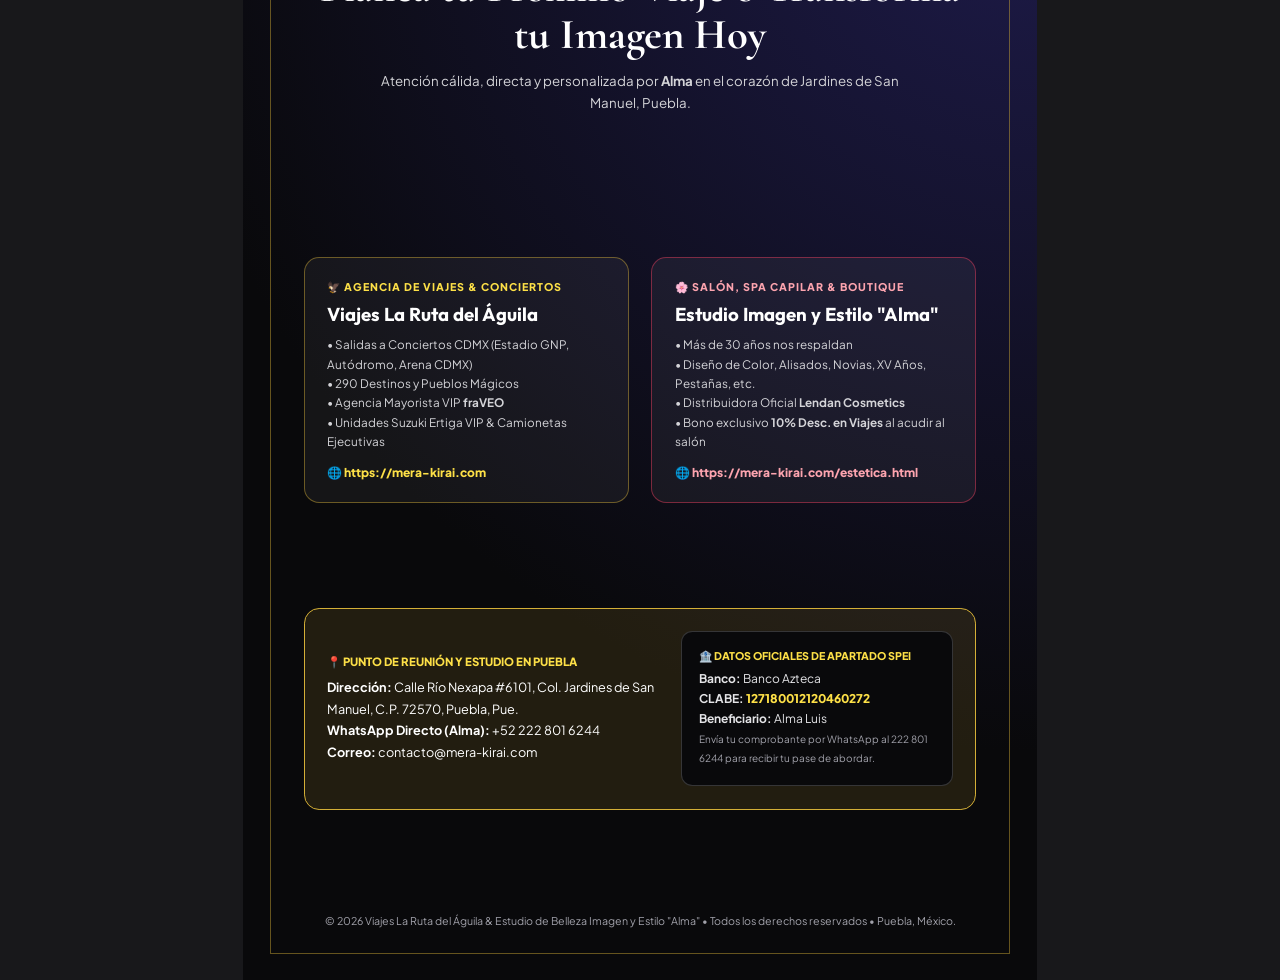
==== commit 7cbd2489: "fix(audit): prune expired dates from global search/catalog modal, sync editorial magazine Dec 2026" ====
--- a/catalogo_editorial_revista.html
+++ b/catalogo_editorial_revista.html
@@ -230,7 +230,7 @@
         <!-- Cabecera de Revista -->
         <div style="position:relative; z-index:3; padding:14mm 15mm 0; text-align:center;">
             <div style="font-size:8pt; letter-spacing:3.5px; color:#fde047; font-weight:800; text-transform:uppercase; margin-bottom:2.5mm;">
-                EDICIÓN COLECCIONISTA • TEMPORADA NOVIEMBRE – DICIEMBRE 2026 • PUEBLA, MÉXICO
+                EDICIÓN ANTICIPADA • DICIEMBRE 2026 &amp; FIN DE AÑO • PUEBLA, MÉXICO
             </div>
             <h1 class="serif-title" style="font-size:42pt; font-weight:700; color:#ffffff; letter-spacing:2px; line-height:1; text-transform:uppercase; margin-bottom:2mm;">
                 LA RUTA DEL ÁGUILA
@@ -277,13 +277,13 @@
             <div style="border-top:1.5px solid #d4af37; padding-top:4.5mm; display:grid; grid-template-columns:repeat(4, 1fr); gap:4mm;">
                 <div>
                     <div style="color:#fde047; font-size:7.5pt; font-weight:800; letter-spacing:1px;">PÁG. 03 • ESCENARIO</div>
-                    <div class="sans-title" style="color:#fff; font-size:9.5pt; font-weight:800; margin-top:1mm;">Conciertos CDMX Nov–Dic 2026</div>
+                    <div class="sans-title" style="color:#fff; font-size:9.5pt; font-weight:800; margin-top:1mm;">Conciertos CDMX Diciembre 2026</div>
                     <div style="color:#a1a1aa; font-size:7.8pt;">Transporte redondo + Kit Viajero desde $549 MXN</div>
                 </div>
                 <div>
                     <div style="color:#fde047; font-size:7.5pt; font-weight:800; letter-spacing:1px;">PÁG. 04 • MÉXICO VIVO</div>
-                    <div class="sans-title" style="color:#fff; font-size:9.5pt; font-weight:800; margin-top:1mm;">Pueblos Mágicos & Playas</div>
-                    <div style="color:#a1a1aa; font-size:7.8pt;">Escapadas de 1 día y fin de semana desde $450 MXN</div>
+                    <div class="sans-title" style="color:#fff; font-size:9.5pt; font-weight:800; margin-top:1mm;">Acapulco Fin de Año &amp; Pueblos</div>
+                    <div style="color:#a1a1aa; font-size:7.8pt;">Chignahuapan Desde $650 MXN y Acapulco 31 Dic</div>
                 </div>
                 <div>
                     <div style="color:#fda4af; font-size:7.5pt; font-weight:800; letter-spacing:1px;">PÁG. 06 • ALTA IMAGEN</div>
@@ -399,60 +399,54 @@
     </section>
 
     <!-- =====================================================================
-         PÁGINA 3: CARTELERA DE CONCIERTOS & EVENTOS CDMX (NOV - DIC 2026)
+         PÁGINA 3: SALIDAS FIN DE AÑO & CARTELERA CDMX (DICIEMBRE 2026)
     ====================================================================== -->
     <section class="page">
         <div class="page-header-bar">
-            <span>SECCIÓN 01 • TRANSPORTE EJECUTIVO A CONCIERTOS Y FESTIVALES</span>
-            <span style="color:#be123c;">TEMPORADA NOVIEMBRE – DICIEMBRE 2026</span>
+            <span>SECCIÓN 01 • SALIDAS FIN DE AÑO &amp; CONCIERTOS DICIEMBRE CDMX</span>
+            <span style="color:#be123c;">EDICIÓN DICIEMBRE 2026</span>
         </div>
 
         <div class="content-pad">
             <div>
-                <span class="lux-pill" style="margin-bottom:2mm;">SALIDAS REDONDAS DESDE PUEBLA</span>
+                <span class="lux-pill" style="margin-bottom:2mm;">SALIDAS ASEGURADAS DESDE PUEBLA</span>
                 <h2 class="serif-title" style="font-size:24pt; color:#09090b; line-height:1.12;">
-                    Cartelera de Conciertos & Eventos en CDMX
+                    Estelares Fin de Año &amp; Conciertos CDMX Diciembre
                 </h2>
                 <p style="font-size:9.2pt; color:#52525b; margin-top:1.5mm;">
-                    Viaje redondo ejecutivo saliendo desde Jardines de San Manuel, Puebla. Incluye traslado directo al recinto en CDMX, espera al finalizar el concierto y Kit Viajero Conmemorativo (No incluye boleto de entrada al recinto salvo que solicites cotización integral).
+                    Viaje redondo ejecutivo saliendo desde Jardines de San Manuel, Puebla. Incluye traslado directo al recinto o destino, espera segura al finalizar y atención personalizada. (En conciertos, el boleto de acceso corre por cuenta del pasajero).
                 </p>
             </div>
 
-            <!-- Recuadro de Salidas Recientes Agotadas (Social Proof) -->
+            <!-- Recuadro de 2 Salidas Aseguradas Fin de Año -->
             <div style="display:grid; grid-template-columns:1fr 1fr; gap:4.5mm;">
-                <div style="background:#18181b; color:#fff; border-radius:3.5mm; padding:4mm; position:relative; overflow:hidden; border:1px solid #3f3f46;">
-                    <div style="position:absolute; top:4mm; right:-8mm; background:#dc2626; color:#fff; font-weight:900; font-size:7.5pt; padding:1mm 10mm; transform:rotate(18deg); letter-spacing:1.5px;">
-                        ¡AGOTADO!
-                    </div>
-                    <div style="font-size:7.5pt; color:#fda4af; font-weight:800;">SALIDA CONFIRMADA • OCTUBRE 2026</div>
-                    <div class="sans-title" style="font-size:11pt; font-weight:800; margin:1mm 0;">Expo Beauty Show (EBS) — Centro Citibanamex</div>
-                    <div style="font-size:8.2pt; color:#a1a1aa;">Gracias a todas las estilistas y profesionales que llenaron nuestras unidades. ¡Próxima edición 2027!</div>
-                </div>
-                <div style="background:#18181b; color:#fff; border-radius:3.5mm; padding:4mm; position:relative; overflow:hidden; border:1px solid #3f3f46;">
-                    <div style="position:absolute; top:4mm; right:-8mm; background:#dc2626; color:#fff; font-weight:900; font-size:7.5pt; padding:1mm 10mm; transform:rotate(18deg); letter-spacing:1.5px;">
-                        ¡AGOTADOS!
-                    </div>
-                    <div style="font-size:7.5pt; color:#fda4af; font-weight:800;">SALIDA ESPECIAL • TEMPORADA DÍA DE MUERTOS</div>
-                    <div class="sans-title" style="font-size:11pt; font-weight:800; margin:1mm 0;">La Llorona en Xochimilco + Coyoacán Mágico</div>
-                    <div style="font-size:8.2pt; color:#a1a1aa;">Cupo 100% lleno en nuestra salida nocturna en trajinera. Pregunta por aperturas para grupos privados.</div>
-                </div>
-            </div>
-
-            <!-- Grid de 6 Conciertos Activos Noviembre - Diciembre -->
+                <div style="background:#09090b; color:#fff; border-radius:3.5mm; padding:4mm; position:relative; overflow:hidden; border:1.5px solid #38bdf8;">
+                    <div style="font-size:7.5pt; color:#38bdf8; font-weight:800;">🎆 SALIDA ASEGURADA #1 • 31 DE DICIEMBRE 2026</div>
+                    <div class="sans-title" style="font-size:11pt; font-weight:800; margin:1mm 0;">Acapulco Fin de Año — Gala de Pirotecnia</div>
+                    <div style="font-size:8.2pt; color:#d4d4d8;">Camioneta 12–15 pax o Autobús 40–45 pax. Ref. $980 MXN solo transporte fin de semana; tarifa de Fin de Año con/sin hotel se cotiza directo con Alma.</div>
+                </div>
+                <div style="background:#09090b; color:#fff; border-radius:3.5mm; padding:4mm; position:relative; overflow:hidden; border:1.5px solid #22c55e;">
+                    <div style="font-size:7.5pt; color:#4ade80; font-weight:800;">🎄 SALIDA ASEGURADA #2 • DESDE $650 MXN</div>
+                    <div class="sans-title" style="font-size:11pt; font-weight:800; margin:1mm 0;">Chignahuapan &amp; Zacatlán (Esferas + Aguas Termales)</div>
+                    <div style="font-size:8.2pt; color:#d4d4d8;">Fábricas de esferas navideñas, opción de Aguas Termales, Basílica, Reloj Floral, Mirador de Cristal y sidras. Aparta tu lugar con $200 MXN.</div>
+                </div>
+            </div>
+
+            <!-- Grid de 6 Conciertos Vigentes Diciembre 2026 - Inicio 2027 -->
             <div style="display:grid; grid-template-columns:1fr 1fr; gap:4.5mm;">
                 <div style="background:#fff; border:1px solid #e5e0d8; border-radius:3.5mm; padding:4.5mm; display:flex; flex-direction:column; justify-content:space-between;">
                     <div>
                         <div style="display:flex; justify-content:space-between; font-size:7.8pt; font-weight:800; color:#b45309; margin-bottom:1.5mm;">
-                            <span>🎸 AUTÓDROMO HNOS. RODRÍGUEZ</span>
-                            <span>14 – 16 NOV 2026</span>
+                            <span>🎤 ARENA CIUDAD DE MÉXICO</span>
+                            <span>2 – 4 DIC 2026</span>
                         </div>
-                        <div class="sans-title" style="font-size:11.5pt; font-weight:800; color:#09090b; margin-bottom:1.5mm;">Festival Corona Capital 2026</div>
+                        <div class="sans-title" style="font-size:11.5pt; font-weight:800; color:#09090b; margin-bottom:1.5mm;">Morat — YEM World Tour (Arena CDMX)</div>
                         <p style="font-size:8.4pt; color:#52525b; line-height:1.5;">
-                            Transporte redondo por día de festival saliendo de San Manuel a las 10:00 AM y regreso al terminar el último headliner. Incluye Box Snack y gafete.
+                            Transporte redondo directo saliendo de San Manuel y regreso seguro hasta la puerta al finalizar el concierto sin lidiar con tráfico ni taxis.
                         </p>
                     </div>
                     <div style="display:flex; justify-content:space-between; align-items:center; border-top:1px dashed #e5e0d8; padding-top:2.5mm; margin-top:3mm;">
-                        <span class="price-tag"><small>Desde</small> $549 MXN</span>
+                        <span class="price-tag"><small>Desde</small> $590 MXN</span>
                         <span style="font-size:7.8pt; font-weight:800; color:#16a34a;">Aparta con $200 MXN</span>
                     </div>
                 </div>
@@ -460,16 +454,16 @@
                 <div style="background:#fff; border:1px solid #e5e0d8; border-radius:3.5mm; padding:4.5mm; display:flex; flex-direction:column; justify-content:space-between;">
                     <div>
                         <div style="display:flex; justify-content:space-between; font-size:7.8pt; font-weight:800; color:#b45309; margin-bottom:1.5mm;">
-                            <span>🔥 AUTÓDROMO HNOS. RODRÍGUEZ</span>
-                            <span>22 – 23 NOV 2026</span>
+                            <span>🩰 CASTILLO DE CHAPULTEPEC</span>
+                            <span>HASTA 6 DIC 2026</span>
                         </div>
-                        <div class="sans-title" style="font-size:11.5pt; font-weight:800; color:#09090b; margin-bottom:1.5mm;">Coca-Cola Flow Fest 2026</div>
+                        <div class="sans-title" style="font-size:11.5pt; font-weight:800; color:#09090b; margin-bottom:1.5mm;">El Cisne Negro en Chapultepec &amp; Bellas Artes</div>
                         <p style="font-size:8.4pt; color:#52525b; line-height:1.5;">
-                            Viaje redondo seguro para disfrutar el festival urbano más grande de Latinoamérica sin preocuparte por el regreso de madrugada a Puebla.
+                            Últimas funciones nocturnas de ballet y cartelera cultural decembrina en Reforma y Centro Histórico con traslado redondo garantizado.
                         </p>
                     </div>
                     <div style="display:flex; justify-content:space-between; align-items:center; border-top:1px dashed #e5e0d8; padding-top:2.5mm; margin-top:3mm;">
-                        <span class="price-tag"><small>Desde</small> $549 MXN</span>
+                        <span class="price-tag"><small>Desde</small> $690 MXN</span>
                         <span style="font-size:7.8pt; font-weight:800; color:#16a34a;">Aparta con $200 MXN</span>
                     </div>
                 </div>
@@ -574,13 +568,13 @@
                 <!-- Card 1 -->
                 <div style="background:#fff; border:1px solid #e5e0d8; border-radius:3.5mm; padding:4.5mm;">
                     <div style="font-size:7.5pt; font-weight:800; color:#b45309;">🎄 ESPECIAL TEMPORADA NAVIDEÑA • PUEBLA</div>
-                    <div class="sans-title" style="font-size:11.5pt; font-weight:800; margin:1mm 0;">Chignahuapan (Feria de la Esfera) & Zacatlán de las Manzanas</div>
+                    <div class="sans-title" style="font-size:11.5pt; font-weight:800; margin:1mm 0;">Chignahuapan (Esferas &amp; Aguas Termales) &amp; Zacatlán</div>
                     <p style="font-size:8.4pt; color:#52525b; line-height:1.5; margin-bottom:2.5mm;">
-                        Recorrido por talleres de esferas artesanales, Basílica de la Inmaculada Concepción, Reloj Floral de Zacatlán, Mirador de Cristal de la Barranca y degustación de sidras y pan de queso.
+                        Talleres de esferas artesanales, opción de Aguas Termales de Chignahuapan, Basílica de la Inmaculada Concepción, Reloj Floral de Zacatlán, Mirador de Cristal y sidras.
                     </p>
                     <div style="display:flex; justify-content:space-between; align-items:center; border-top:1px dashed #e5e0d8; padding-top:2mm;">
-                        <span class="price-tag"><small>Desde</small> $490 MXN</span>
-                        <span style="font-size:7.8pt; font-weight:700; color:#52525b;">Salida Sábados y Domingos Nov–Dic</span>
+                        <span class="price-tag"><small>Desde</small> $650 MXN</span>
+                        <span style="font-size:7.8pt; font-weight:700; color:#52525b;">Salida Fines de Semana Dic 2026</span>
                     </div>
                 </div>
 
@@ -705,7 +699,7 @@
                     </p>
                     <div style="display:flex; justify-content:space-between; align-items:center; border-top:1px dashed #e5e0d8; padding-top:2mm;">
                         <span class="price-tag"><small>Desde</small> $2,950 MXN</span>
-                        <span style="font-size:7.8pt; font-weight:700; color:#52525b;">Salidas Puente de Noviembre y Dic</span>
+                        <span style="font-size:7.8pt; font-weight:700; color:#52525b;">Salidas Temporada Dic 2026</span>
                     </div>
                 </div>
 
@@ -793,47 +787,47 @@
                 </div>
             </div>
 
-            <!-- Los 4 Paquetes Promocionales -->
+            <!-- Promociones Vigentes & Cierre de Temporada -->
             <div>
                 <div style="display:flex; justify-content:space-between; align-items:center; margin-bottom:3mm;">
-                    <h3 class="serif-title" style="font-size:18pt; color:#fda4af;">🔥 4 Paquetes Promocionales de Temporada</h3>
+                    <h3 class="serif-title" style="font-size:18pt; color:#fda4af;">🔥 Promociones de Cierre (Vigentes al 30 Nov • Agenda Diciembre)</h3>
                     <span style="font-size:8pt; color:#a1a1aa;">Agenda por WhatsApp: 222 801 6244</span>
                 </div>
                 <div style="display:grid; grid-template-columns:1fr 1fr; gap:4mm;">
                     <div style="background:rgba(255,255,255,0.05); border:1px solid rgba(244,63,94,0.35); border-radius:3.5mm; padding:4mm;">
                         <div style="display:flex; justify-content:space-between; align-items:center; margin-bottom:1.5mm;">
-                            <span style="font-size:7.5pt; font-weight:800; color:#fda4af;">✨ PAQUETE PROMO 1</span>
-                            <span class="sans-title" style="font-size:11pt; font-weight:900; color:#fde047;">Desde $800 MXN</span>
+                            <span style="font-size:7.5pt; font-weight:800; color:#fda4af;">🎨 PROMO COLORIMETRÍA</span>
+                            <span class="sans-title" style="font-size:11pt; font-weight:900; color:#fde047;">10% de Descuento</span>
                         </div>
-                        <div class="sans-title" style="font-size:10.5pt; font-weight:800; color:#fff; margin-bottom:1mm;">Alisado Progresivo Efecto Espejo</div>
-                        <p style="font-size:8.2pt; color:#d4d4d8; line-height:1.5;">Control total del frizz, sedosidad extrema y sellado térmico nutritivo. <strong>Incluye bono de 10% de descuento en viajes.</strong></p>
+                        <div class="sans-title" style="font-size:10.5pt; font-weight:800; color:#fff; margin-bottom:1mm;">Efectos de Color (Balayage, Babylights &amp; Mechas)</div>
+                        <p style="font-size:8.2pt; color:#d4d4d8; line-height:1.5;">Vigente hasta el 30 de noviembre 2026. <strong>Incluye beneficio del 10% en tu próximo viaje con Alma.</strong></p>
                     </div>
 
                     <div style="background:rgba(255,255,255,0.05); border:1px solid rgba(244,63,94,0.35); border-radius:3.5mm; padding:4mm;">
                         <div style="display:flex; justify-content:space-between; align-items:center; margin-bottom:1.5mm;">
-                            <span style="font-size:7.5pt; font-weight:800; color:#fda4af;">💆‍♀️ PAQUETE PROMO 2</span>
-                            <span class="sans-title" style="font-size:11pt; font-weight:900; color:#fde047;">$600 MXN</span>
+                            <span style="font-size:7.5pt; font-weight:800; color:#fda4af;">💆‍♀️ PROMO FACIAL + CEJA</span>
+                            <span class="sans-title" style="font-size:11pt; font-weight:900; color:#fde047;">$500 MXN</span>
                         </div>
-                        <div class="sans-title" style="font-size:10.5pt; font-weight:800; color:#fff; margin-bottom:1mm;">Coctel Capilar + Depilación 1/2 Brazos</div>
-                        <p style="font-size:8.2pt; color:#d4d4d8; line-height:1.5;">Terapia multivitamínica intensiva para restaurar tu cabellera + depilación de medios brazos con cera roll-on.</p>
+                        <div class="sans-title" style="font-size:10.5pt; font-weight:800; color:#fff; margin-bottom:1mm;">Limpieza Facial Profunda + Laminado de Ceja</div>
+                        <p style="font-size:8.2pt; color:#d4d4d8; line-height:1.5;">Limpieza profunda con aparatología estética + diseño y laminado de ceja. <strong>Incluye beneficio 10% en viajes.</strong></p>
                     </div>
 
                     <div style="background:rgba(255,255,255,0.05); border:1px solid rgba(244,63,94,0.35); border-radius:3.5mm; padding:4mm;">
                         <div style="display:flex; justify-content:space-between; align-items:center; margin-bottom:1.5mm;">
-                            <span style="font-size:7.5pt; font-weight:800; color:#fda4af;">💅 PAQUETE PROMO 3</span>
-                            <span class="sans-title" style="font-size:11pt; font-weight:900; color:#fde047;">$200 MXN</span>
+                            <span style="font-size:7.5pt; font-weight:800; color:#fda4af;">✂️ PROMO CAPILAR</span>
+                            <span class="sans-title" style="font-size:11pt; font-weight:900; color:#fde047;">$250 MXN</span>
                         </div>
-                        <div class="sans-title" style="font-size:10.5pt; font-weight:800; color:#fff; margin-bottom:1mm;">Gelish Decorado + Depilación de Ceja</div>
-                        <p style="font-size:8.2pt; color:#d4d4d8; line-height:1.5;">Esmaltado semipermanente en gel con diseño decorado + perfilado y depilación de ceja con navaja.</p>
+                        <div class="sans-title" style="font-size:10.5pt; font-weight:800; color:#fff; margin-bottom:1mm;">Corte para Dama + Ampolleta Capilar</div>
+                        <p style="font-size:8.2pt; color:#d4d4d8; line-height:1.5;">Corte profesional personalizado acompañado de ampolleta nutritiva intensiva para brillo y sedosidad inmediata.</p>
                     </div>
 
                     <div style="background:rgba(255,255,255,0.05); border:1px solid rgba(244,63,94,0.35); border-radius:3.5mm; padding:4mm;">
                         <div style="display:flex; justify-content:space-between; align-items:center; margin-bottom:1.5mm;">
-                            <span style="font-size:7.5pt; font-weight:800; color:#fda4af;">🧖‍♀️ PAQUETE PROMO 4</span>
-                            <span class="sans-title" style="font-size:11pt; font-weight:900; color:#fde047;">$400 MXN</span>
+                            <span style="font-size:7.5pt; font-weight:800; color:#fda4af;">👑 ESPECIAL EVENTOS DIC</span>
+                            <span class="sans-title" style="font-size:11pt; font-weight:900; color:#fde047;">$3,000 – $4,000 MXN</span>
                         </div>
-                        <div class="sans-title" style="font-size:10.5pt; font-weight:800; color:#fff; margin-bottom:1mm;">Facial de Hidratación Profunda con Aparatología</div>
-                        <p style="font-size:8.2pt; color:#d4d4d8; line-height:1.5;">Limpieza profunda, exfoliación, mascarilla hidroplástica y aparatología estética. <strong>Incluye bono de 10% en viajes.</strong></p>
+                        <div class="sans-title" style="font-size:10.5pt; font-weight:800; color:#fff; margin-bottom:1mm;">Paquete Completo de XV Años (8 Pasos)</div>
+                        <p style="font-size:8.2pt; color:#d4d4d8; line-height:1.5;">Incluye piel, ceja, depilación facial, maquillaje, pestañas, kit retoque y uñas press on ($4,000 c/prueba o $3,000 sin prueba).</p>
                     </div>
                 </div>
             </div>
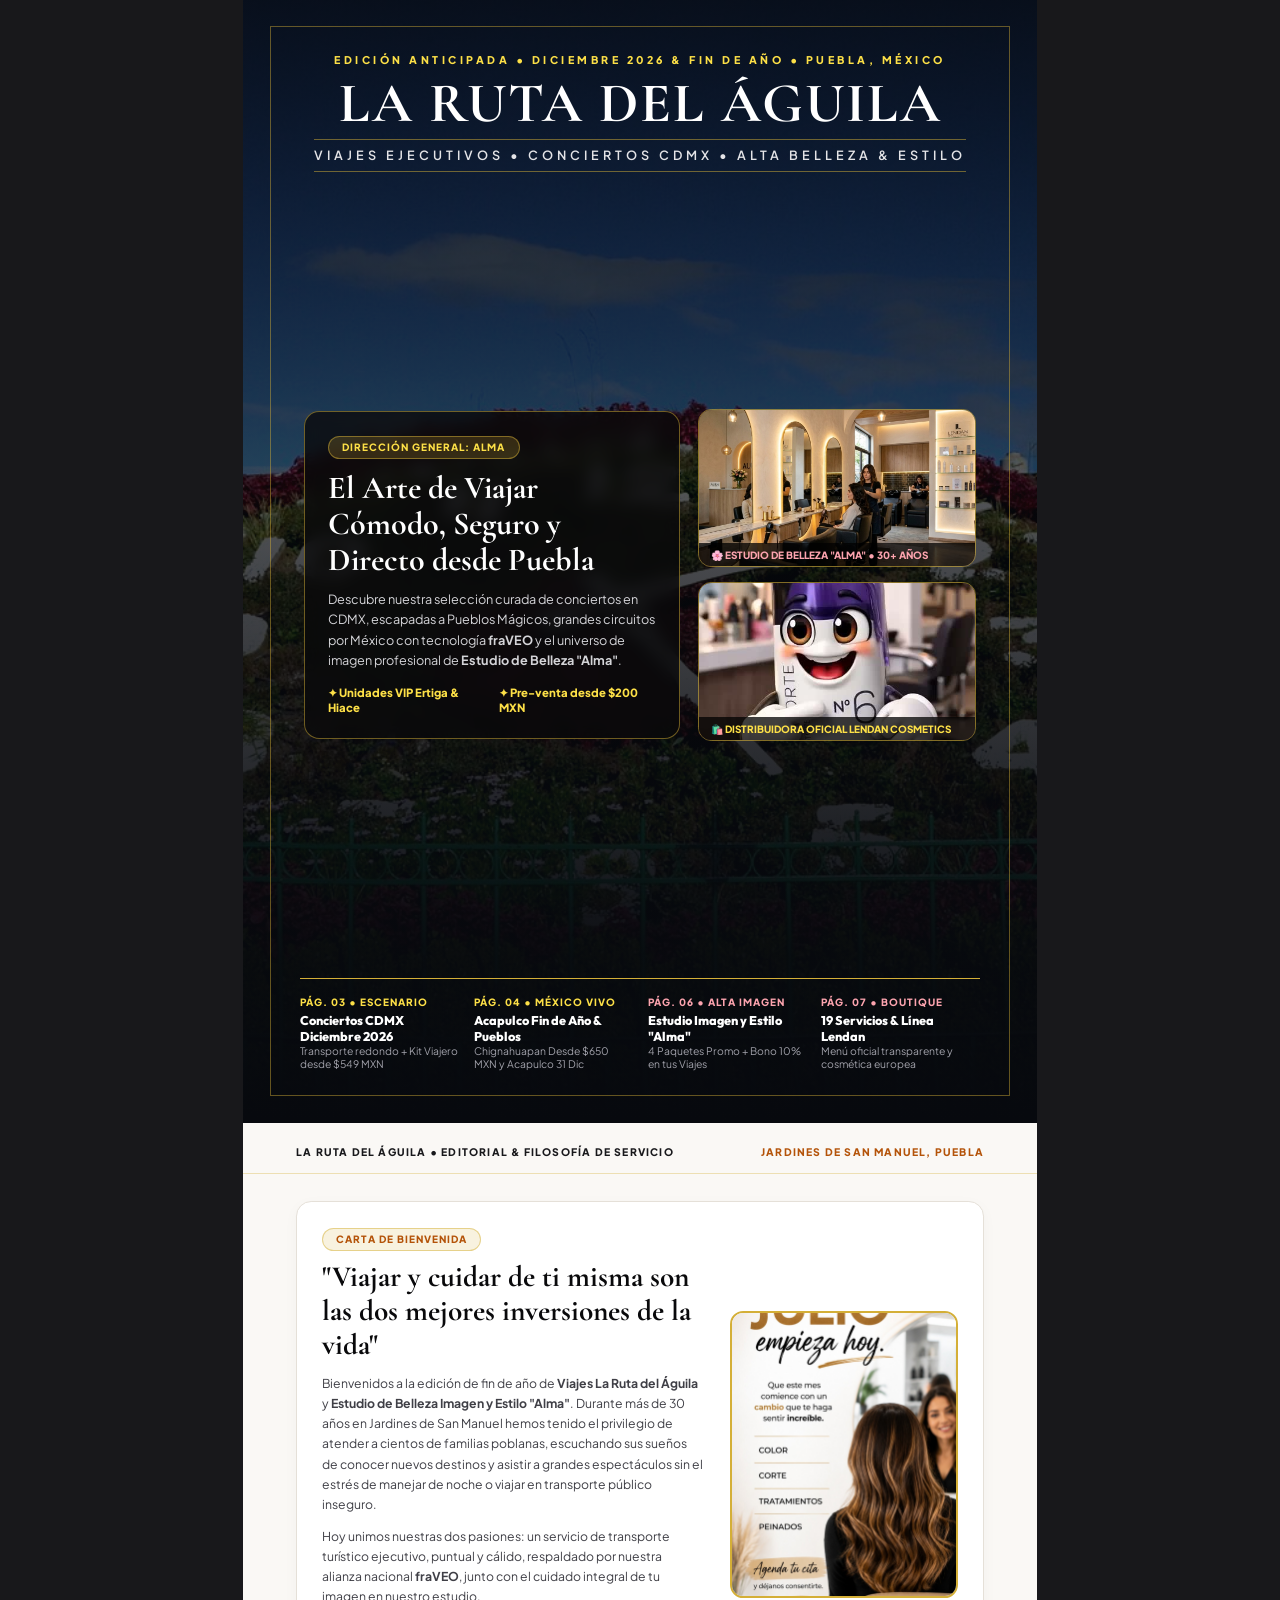
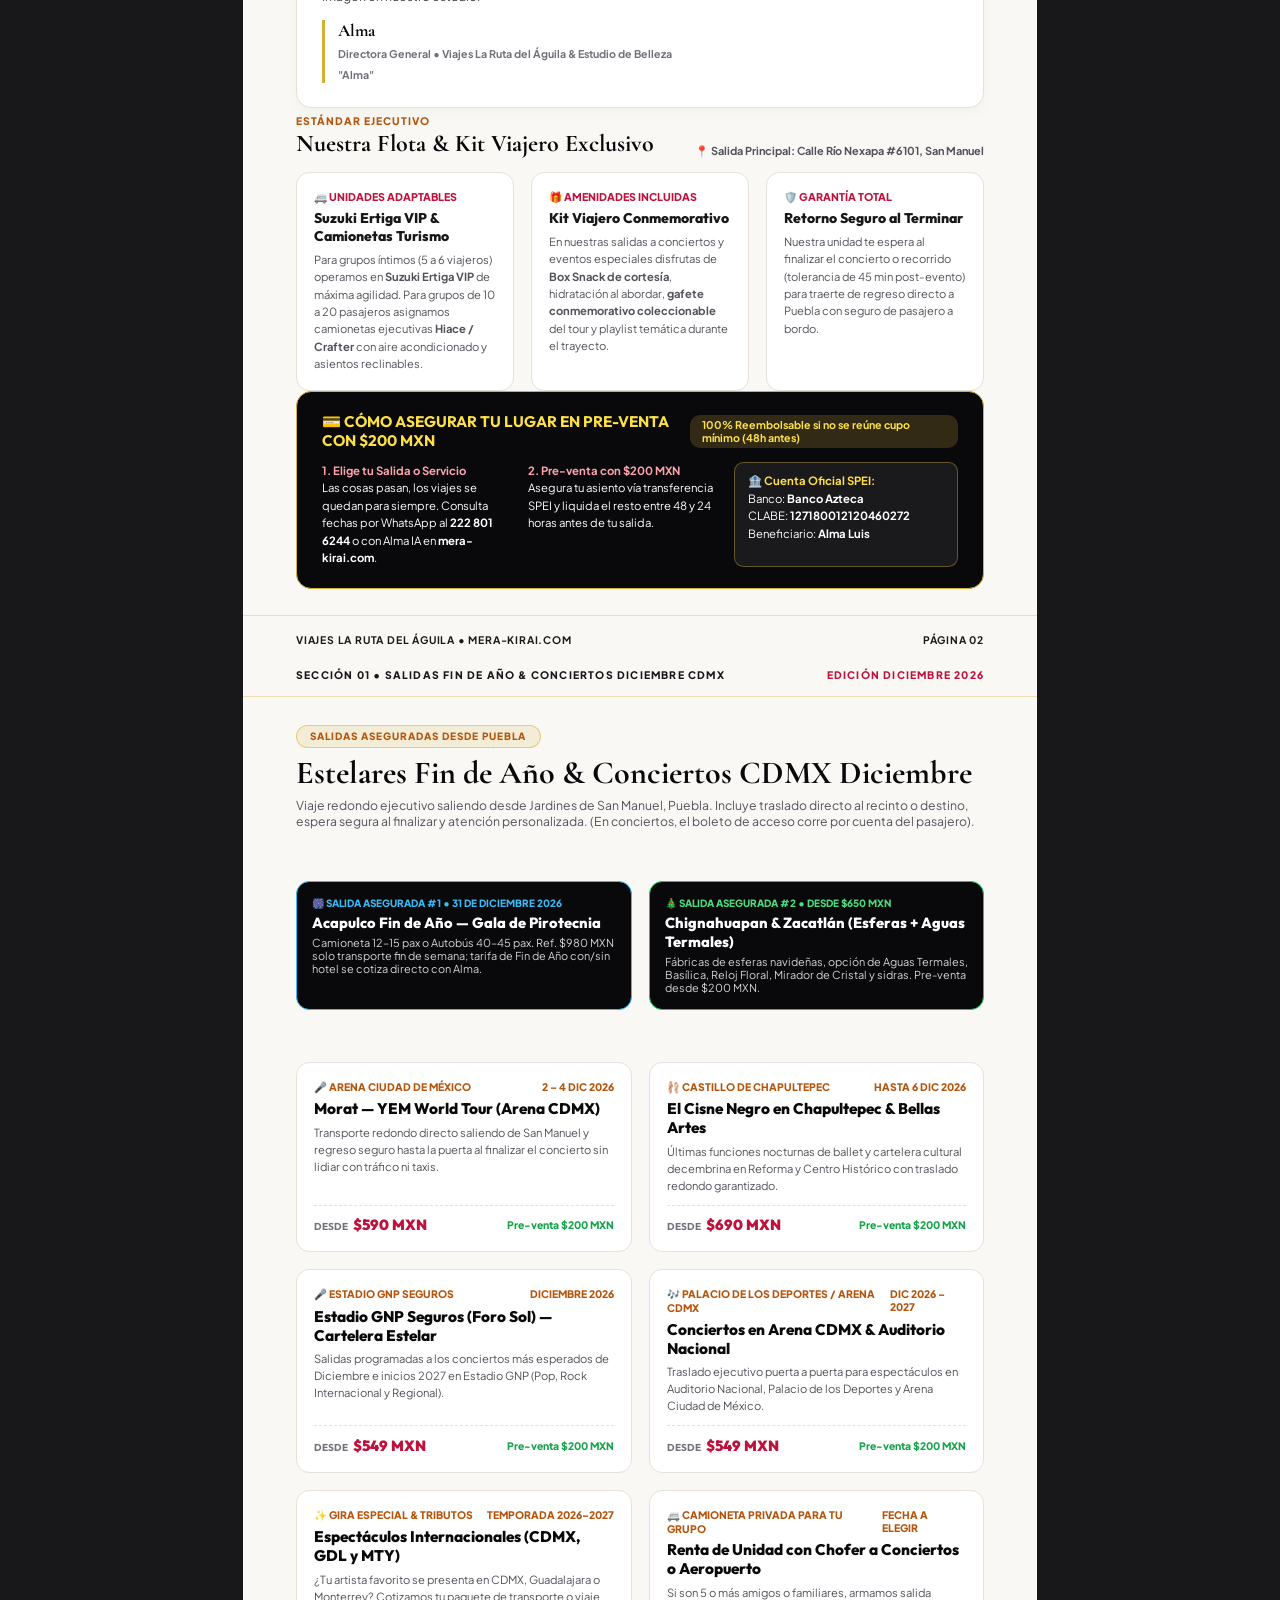
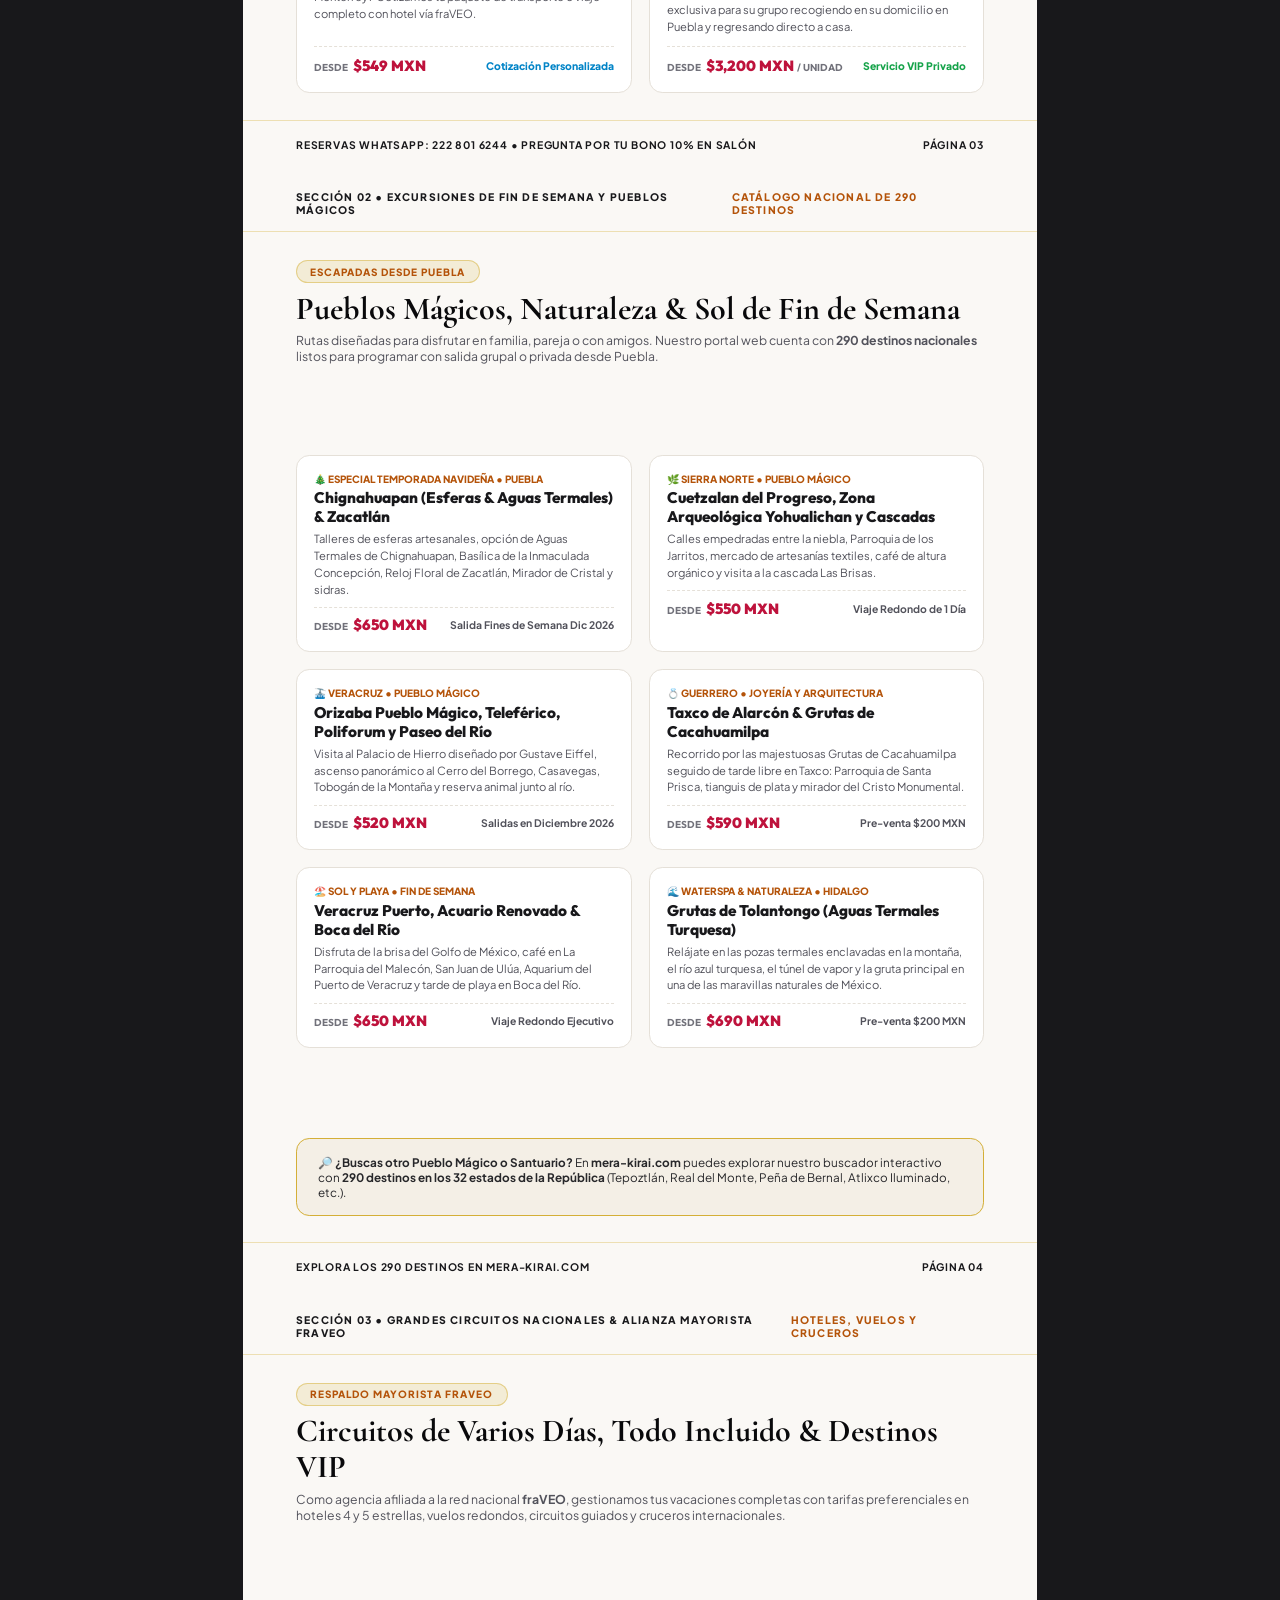
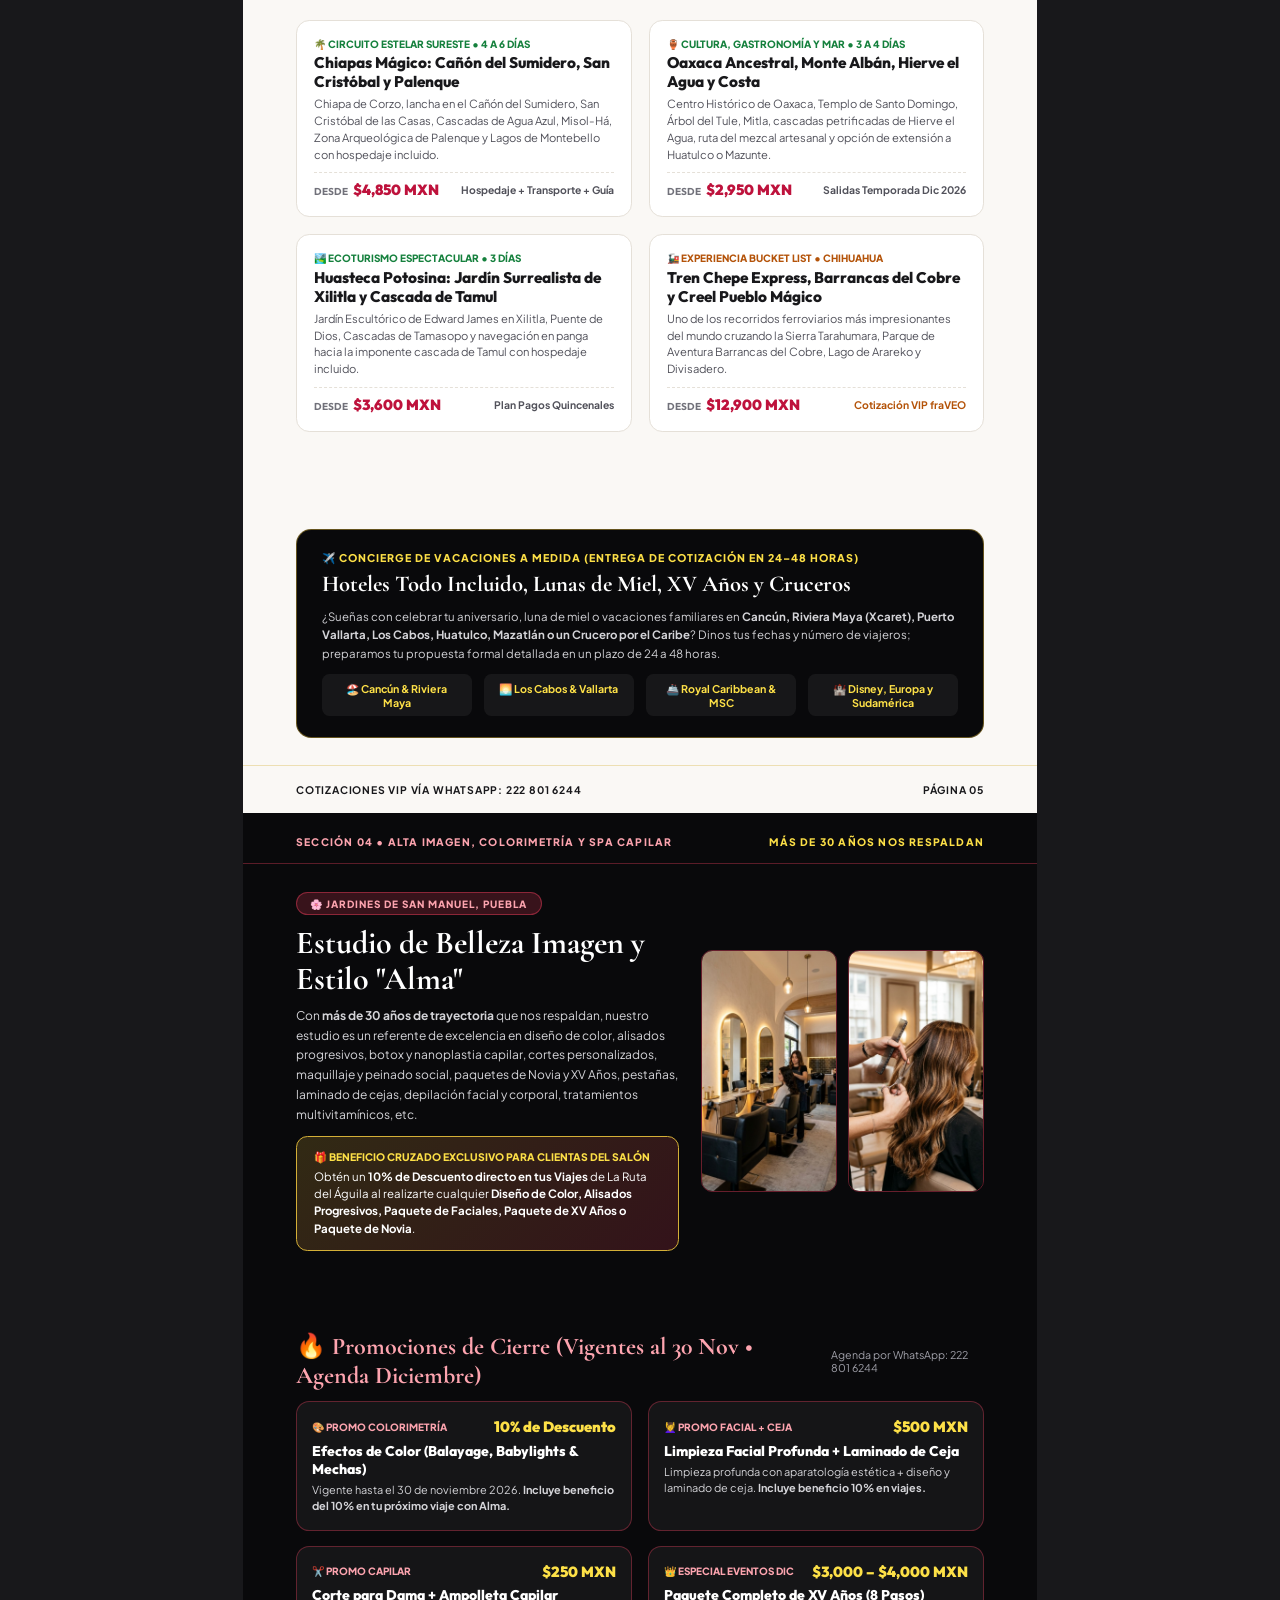
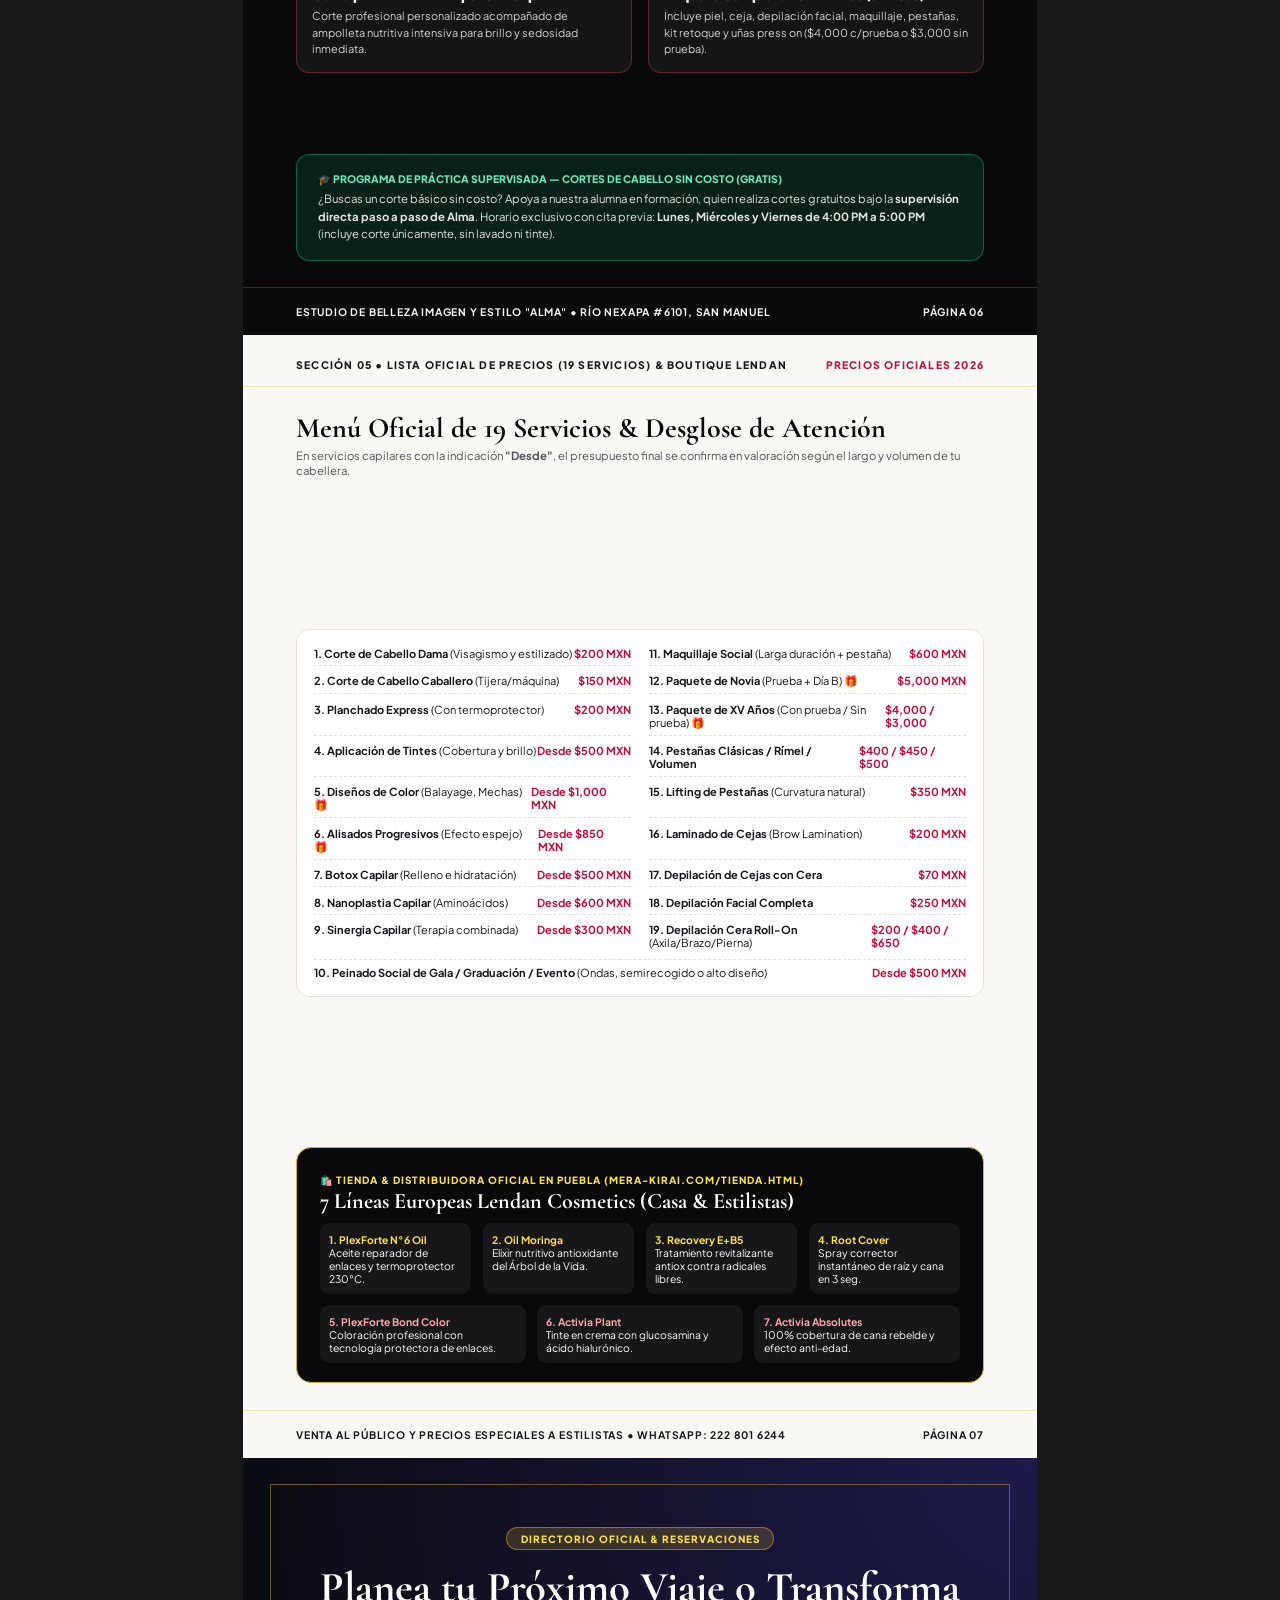
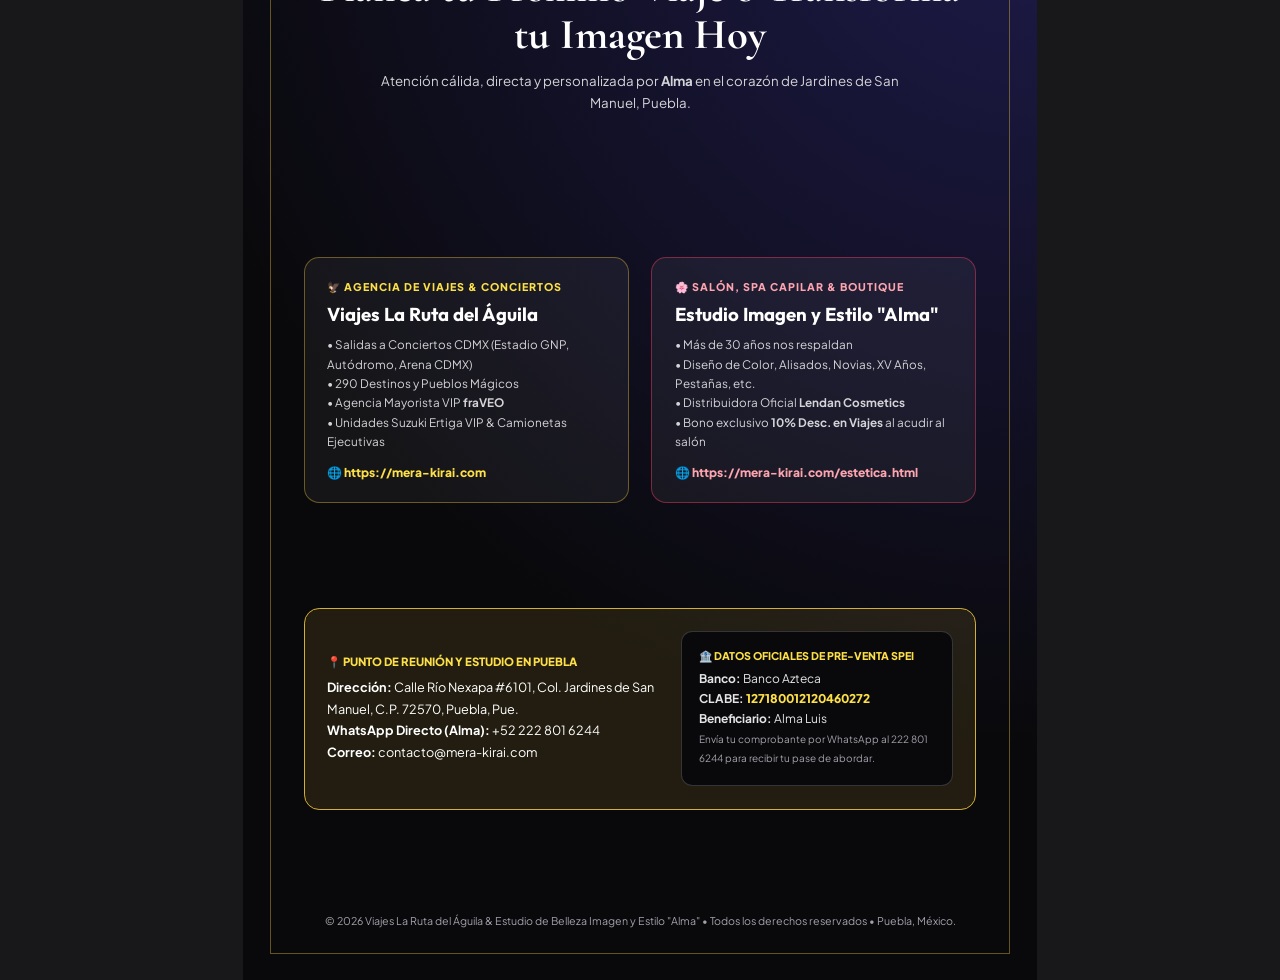
==== commit 6f06cef8: "feat(web): strict carousel cap, Pre-venta copy standardization, experience psychology, and static SE" ====
--- a/catalogo_editorial_revista.html
+++ b/catalogo_editorial_revista.html
@@ -251,8 +251,8 @@
                     Descubre nuestra selección curada de conciertos en CDMX, escapadas a Pueblos Mágicos, grandes circuitos por México con tecnología <strong>fraVEO</strong> y el universo de imagen profesional de <strong>Estudio de Belleza "Alma"</strong>.
                 </p>
                 <div style="display:flex; gap:4mm; font-size:8.5pt; color:#fde047; font-weight:800;">
-                    <span>✦ Unidades VIP Ertiga & Hiace</span>
-                    <span>✦ Apartado desde $200 MXN</span>
+                    <span>✦ Unidades VIP Ertiga &amp; Hiace</span>
+                    <span>✦ Pre-venta desde $200 MXN</span>
                 </div>
             </div>
 
@@ -300,7 +300,7 @@
     </section>
 
     <!-- =====================================================================
-         PÁGINA 2: CARTA EDITORIAL, FLOTA EJECUTIVA & SISTEMA DE APARTADO
+         PÁGINA 2: CARTA EDITORIAL, FLOTA EJECUTIVA & SISTEMA DE PRE-VENTA
     ====================================================================== -->
     <section class="page">
         <div class="page-header-bar">
@@ -367,20 +367,20 @@
                 </div>
             </div>
 
-            <!-- Cómo Apartar en 3 Pasos -->
+            <!-- Cómo Asegurar en Pre-venta en 3 Pasos -->
             <div style="background:#09090b; color:#fff; border-radius:4mm; padding:5.5mm 6.5mm; border:1.5px solid #d4af37;">
                 <div style="display:flex; justify-content:space-between; align-items:center; margin-bottom:3mm;">
-                    <strong class="sans-title" style="font-size:11.5pt; color:#fde047;">💳 CÓMO APARTAR TU LUGAR CON SOLO $200 MXN</strong>
+                    <strong class="sans-title" style="font-size:11.5pt; color:#fde047;">💳 CÓMO ASEGURAR TU LUGAR EN PRE-VENTA CON $200 MXN</strong>
                     <span style="font-size:8pt; background:rgba(212,175,55,0.2); color:#fde047; padding:1mm 3mm; border-radius:10px; font-weight:700;">100% Reembolsable si no se reúne cupo mínimo (48h antes)</span>
                 </div>
                 <div style="display:grid; grid-template-columns:1fr 1fr 1.2fr; gap:5mm; font-size:8.5pt; line-height:1.55;">
                     <div>
                         <strong style="color:#fda4af;">1. Elige tu Salida o Servicio</strong><br>
-                        Consulta fechas disponibles por WhatsApp al <strong>222 801 6244</strong> o con nuestro Asistente IA en <strong>mera-kirai.com</strong>.
+                        Las cosas pasan, los viajes se quedan para siempre. Consulta fechas por WhatsApp al <strong>222 801 6244</strong> o con Alma IA en <strong>mera-kirai.com</strong>.
                     </div>
                     <div>
-                        <strong style="color:#fda4af;">2. Aparta con $200 MXN</strong><br>
-                        Realiza tu apartado vía transferencia SPEI y liquida el resto hasta 48 horas antes de tu salida.
+                        <strong style="color:#fda4af;">2. Pre-venta con $200 MXN</strong><br>
+                        Asegura tu asiento vía transferencia SPEI y liquida el resto entre 48 y 24 horas antes de tu salida.
                     </div>
                     <div style="background:rgba(255,255,255,0.07); padding:2.5mm 3.5mm; border-radius:2.5mm; border:1px solid rgba(212,175,55,0.4);">
                         <strong style="color:#fde047;">🏦 Cuenta Oficial SPEI:</strong><br>
@@ -428,7 +428,7 @@
                 <div style="background:#09090b; color:#fff; border-radius:3.5mm; padding:4mm; position:relative; overflow:hidden; border:1.5px solid #22c55e;">
                     <div style="font-size:7.5pt; color:#4ade80; font-weight:800;">🎄 SALIDA ASEGURADA #2 • DESDE $650 MXN</div>
                     <div class="sans-title" style="font-size:11pt; font-weight:800; margin:1mm 0;">Chignahuapan &amp; Zacatlán (Esferas + Aguas Termales)</div>
-                    <div style="font-size:8.2pt; color:#d4d4d8;">Fábricas de esferas navideñas, opción de Aguas Termales, Basílica, Reloj Floral, Mirador de Cristal y sidras. Aparta tu lugar con $200 MXN.</div>
+                    <div style="font-size:8.2pt; color:#d4d4d8;">Fábricas de esferas navideñas, opción de Aguas Termales, Basílica, Reloj Floral, Mirador de Cristal y sidras. Pre-venta desde $200 MXN.</div>
                 </div>
             </div>
 
@@ -447,7 +447,7 @@
                     </div>
                     <div style="display:flex; justify-content:space-between; align-items:center; border-top:1px dashed #e5e0d8; padding-top:2.5mm; margin-top:3mm;">
                         <span class="price-tag"><small>Desde</small> $590 MXN</span>
-                        <span style="font-size:7.8pt; font-weight:800; color:#16a34a;">Aparta con $200 MXN</span>
+                        <span style="font-size:7.8pt; font-weight:800; color:#16a34a;">Pre-venta $200 MXN</span>
                     </div>
                 </div>
 
@@ -464,7 +464,7 @@
                     </div>
                     <div style="display:flex; justify-content:space-between; align-items:center; border-top:1px dashed #e5e0d8; padding-top:2.5mm; margin-top:3mm;">
                         <span class="price-tag"><small>Desde</small> $690 MXN</span>
-                        <span style="font-size:7.8pt; font-weight:800; color:#16a34a;">Aparta con $200 MXN</span>
+                        <span style="font-size:7.8pt; font-weight:800; color:#16a34a;">Pre-venta $200 MXN</span>
                     </div>
                 </div>
 
@@ -472,16 +472,16 @@
                     <div>
                         <div style="display:flex; justify-content:space-between; font-size:7.8pt; font-weight:800; color:#b45309; margin-bottom:1.5mm;">
                             <span>🎤 ESTADIO GNP SEGUROS</span>
-                            <span>NOVIEMBRE 2026</span>
+                            <span>DICIEMBRE 2026</span>
                         </div>
                         <div class="sans-title" style="font-size:11.5pt; font-weight:800; color:#09090b; margin-bottom:1.5mm;">Estadio GNP Seguros (Foro Sol) — Cartelera Estelar</div>
                         <p style="font-size:8.4pt; color:#52525b; line-height:1.5;">
-                            Salidas programadas a los conciertos más esperados de Noviembre y Diciembre en Estadio GNP (Pop, Rock Internacional y Regional).
+                            Salidas programadas a los conciertos más esperados de Diciembre e inicios 2027 en Estadio GNP (Pop, Rock Internacional y Regional).
                         </p>
                     </div>
                     <div style="display:flex; justify-content:space-between; align-items:center; border-top:1px dashed #e5e0d8; padding-top:2.5mm; margin-top:3mm;">
                         <span class="price-tag"><small>Desde</small> $549 MXN</span>
-                        <span style="font-size:7.8pt; font-weight:800; color:#16a34a;">Aparta con $200 MXN</span>
+                        <span style="font-size:7.8pt; font-weight:800; color:#16a34a;">Pre-venta $200 MXN</span>
                     </div>
                 </div>
 
@@ -489,7 +489,7 @@
                     <div>
                         <div style="display:flex; justify-content:space-between; font-size:7.8pt; font-weight:800; color:#b45309; margin-bottom:1.5mm;">
                             <span>🎶 PALACIO DE LOS DEPORTES / ARENA CDMX</span>
-                            <span>NOV – DIC 2026</span>
+                            <span>DIC 2026 – 2027</span>
                         </div>
                         <div class="sans-title" style="font-size:11.5pt; font-weight:800; color:#09090b; margin-bottom:1.5mm;">Conciertos en Arena CDMX & Auditorio Nacional</div>
                         <p style="font-size:8.4pt; color:#52525b; line-height:1.5;">
@@ -498,7 +498,7 @@
                     </div>
                     <div style="display:flex; justify-content:space-between; align-items:center; border-top:1px dashed #e5e0d8; padding-top:2.5mm; margin-top:3mm;">
                         <span class="price-tag"><small>Desde</small> $549 MXN</span>
-                        <span style="font-size:7.8pt; font-weight:800; color:#16a34a;">Aparta con $200 MXN</span>
+                        <span style="font-size:7.8pt; font-weight:800; color:#16a34a;">Pre-venta $200 MXN</span>
                     </div>
                 </div>
 
@@ -600,7 +600,7 @@
                     </p>
                     <div style="display:flex; justify-content:space-between; align-items:center; border-top:1px dashed #e5e0d8; padding-top:2mm;">
                         <span class="price-tag"><small>Desde</small> $520 MXN</span>
-                        <span style="font-size:7.8pt; font-weight:700; color:#52525b;">Salidas en Noviembre y Diciembre</span>
+                        <span style="font-size:7.8pt; font-weight:700; color:#52525b;">Salidas en Diciembre 2026</span>
                     </div>
                 </div>
 
@@ -613,7 +613,7 @@
                     </p>
                     <div style="display:flex; justify-content:space-between; align-items:center; border-top:1px dashed #e5e0d8; padding-top:2mm;">
                         <span class="price-tag"><small>Desde</small> $590 MXN</span>
-                        <span style="font-size:7.8pt; font-weight:700; color:#52525b;">Aparta con $200 MXN</span>
+                        <span style="font-size:7.8pt; font-weight:700; color:#52525b;">Pre-venta $200 MXN</span>
                     </div>
                 </div>
 
@@ -639,7 +639,7 @@
                     </p>
                     <div style="display:flex; justify-content:space-between; align-items:center; border-top:1px dashed #e5e0d8; padding-top:2mm;">
                         <span class="price-tag"><small>Desde</small> $690 MXN</span>
-                        <span style="font-size:7.8pt; font-weight:700; color:#52525b;">Aparta con $200 MXN</span>
+                        <span style="font-size:7.8pt; font-weight:700; color:#52525b;">Pre-venta $200 MXN</span>
                     </div>
                 </div>
             </div>
@@ -1062,7 +1062,7 @@
                     </div>
                 </div>
                 <div style="background:#09090b; border:1px solid rgba(255,255,255,0.18); border-radius:3mm; padding:4.5mm;">
-                    <div style="font-size:8pt; font-weight:800; color:#fde047; margin-bottom:1.5mm;">🏦 DATOS OFICIALES DE APARTADO SPEI</div>
+                    <div style="font-size:8pt; font-weight:800; color:#fde047; margin-bottom:1.5mm;">🏦 DATOS OFICIALES DE PRE-VENTA SPEI</div>
                     <div style="font-size:9pt; color:#e4e4e7; line-height:1.65;">
                         <strong>Banco:</strong> Banco Azteca<br>
                         <strong>CLABE:</strong> <span style="color:#fde047; font-weight:800;">127180012120460272</span><br>
